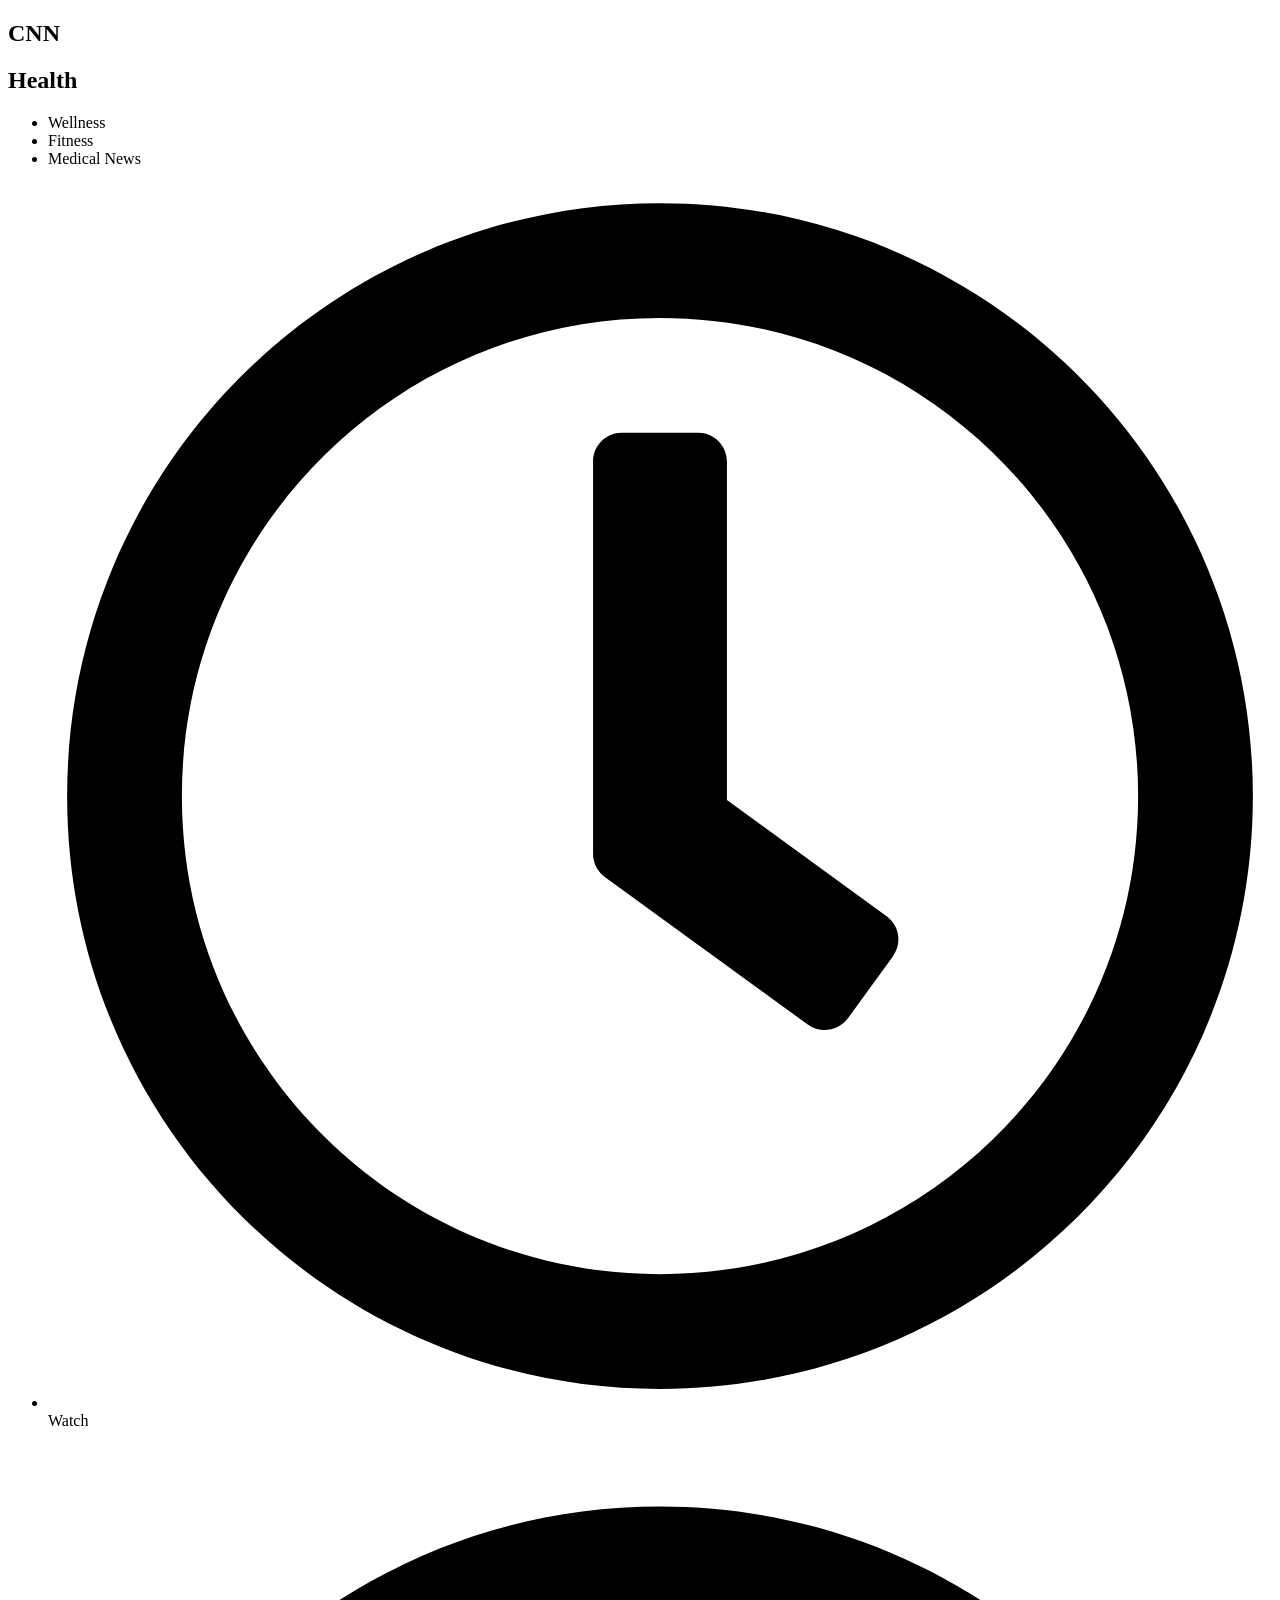
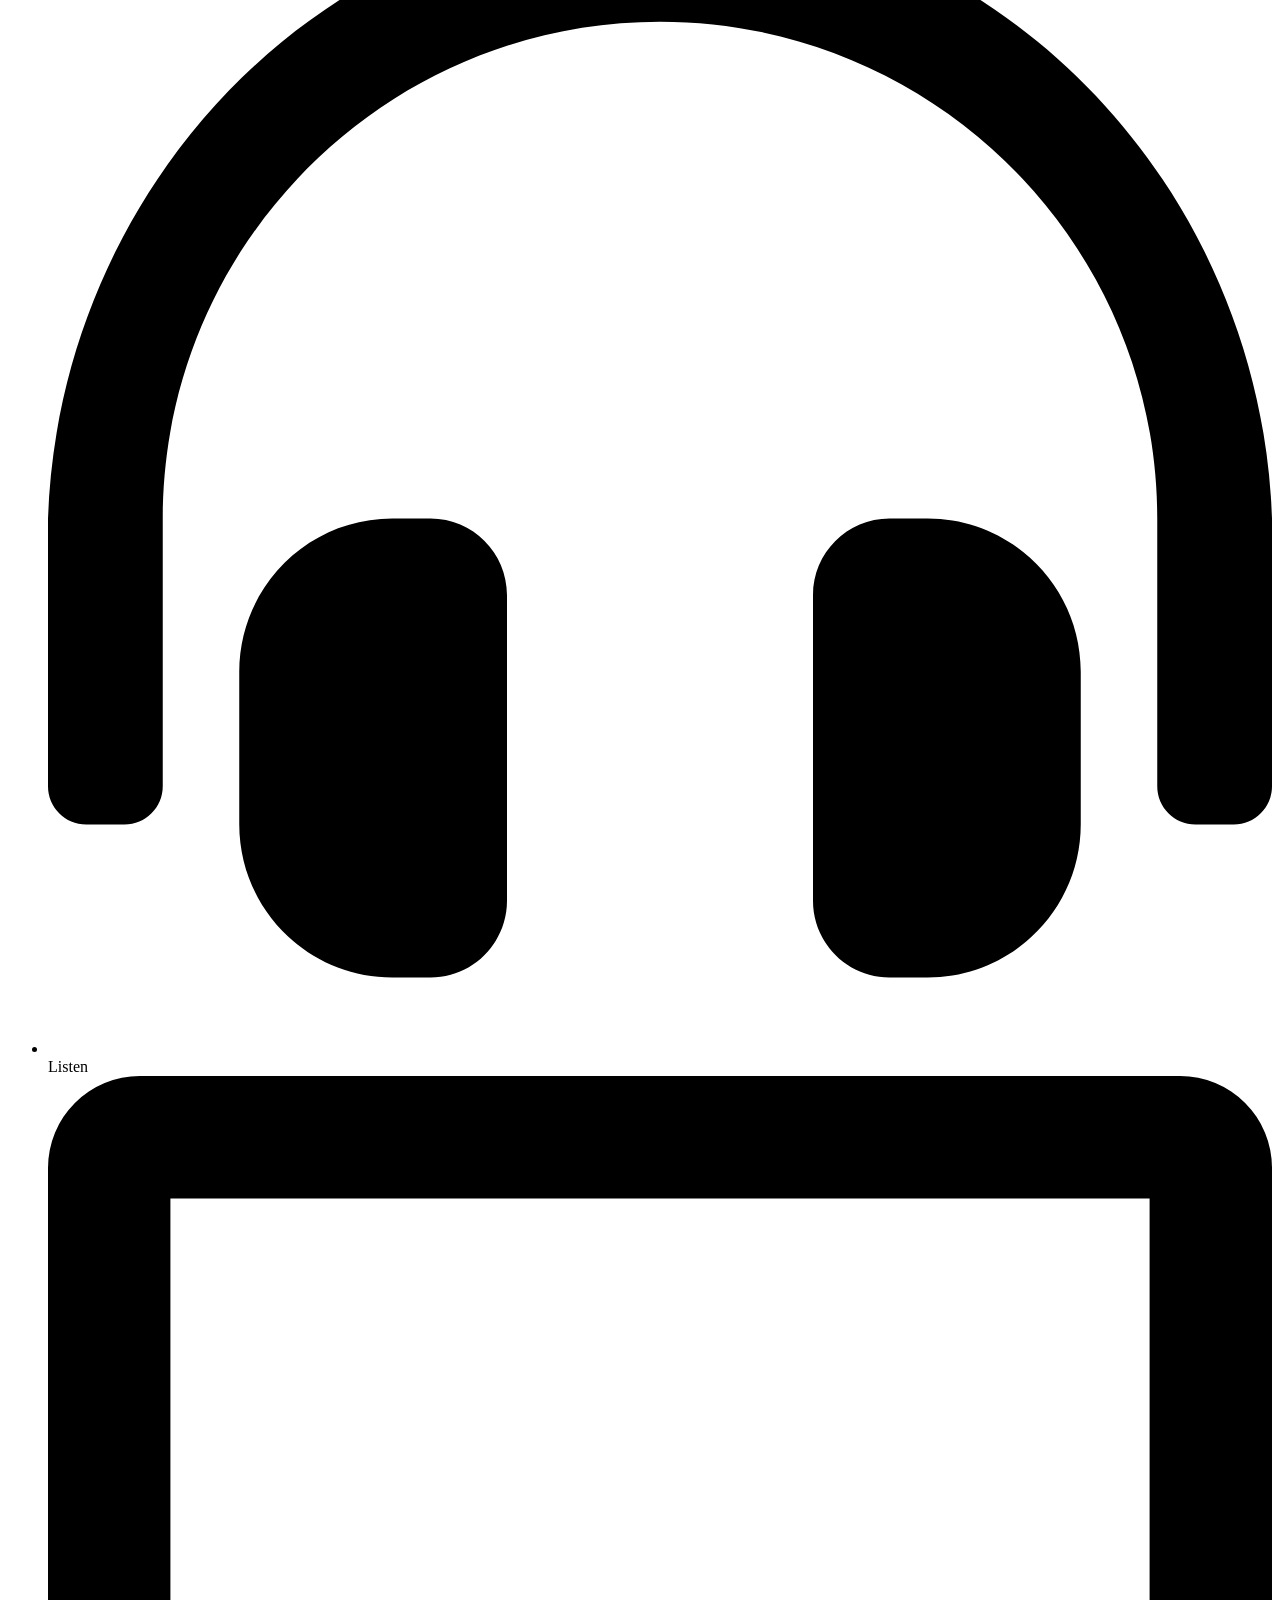
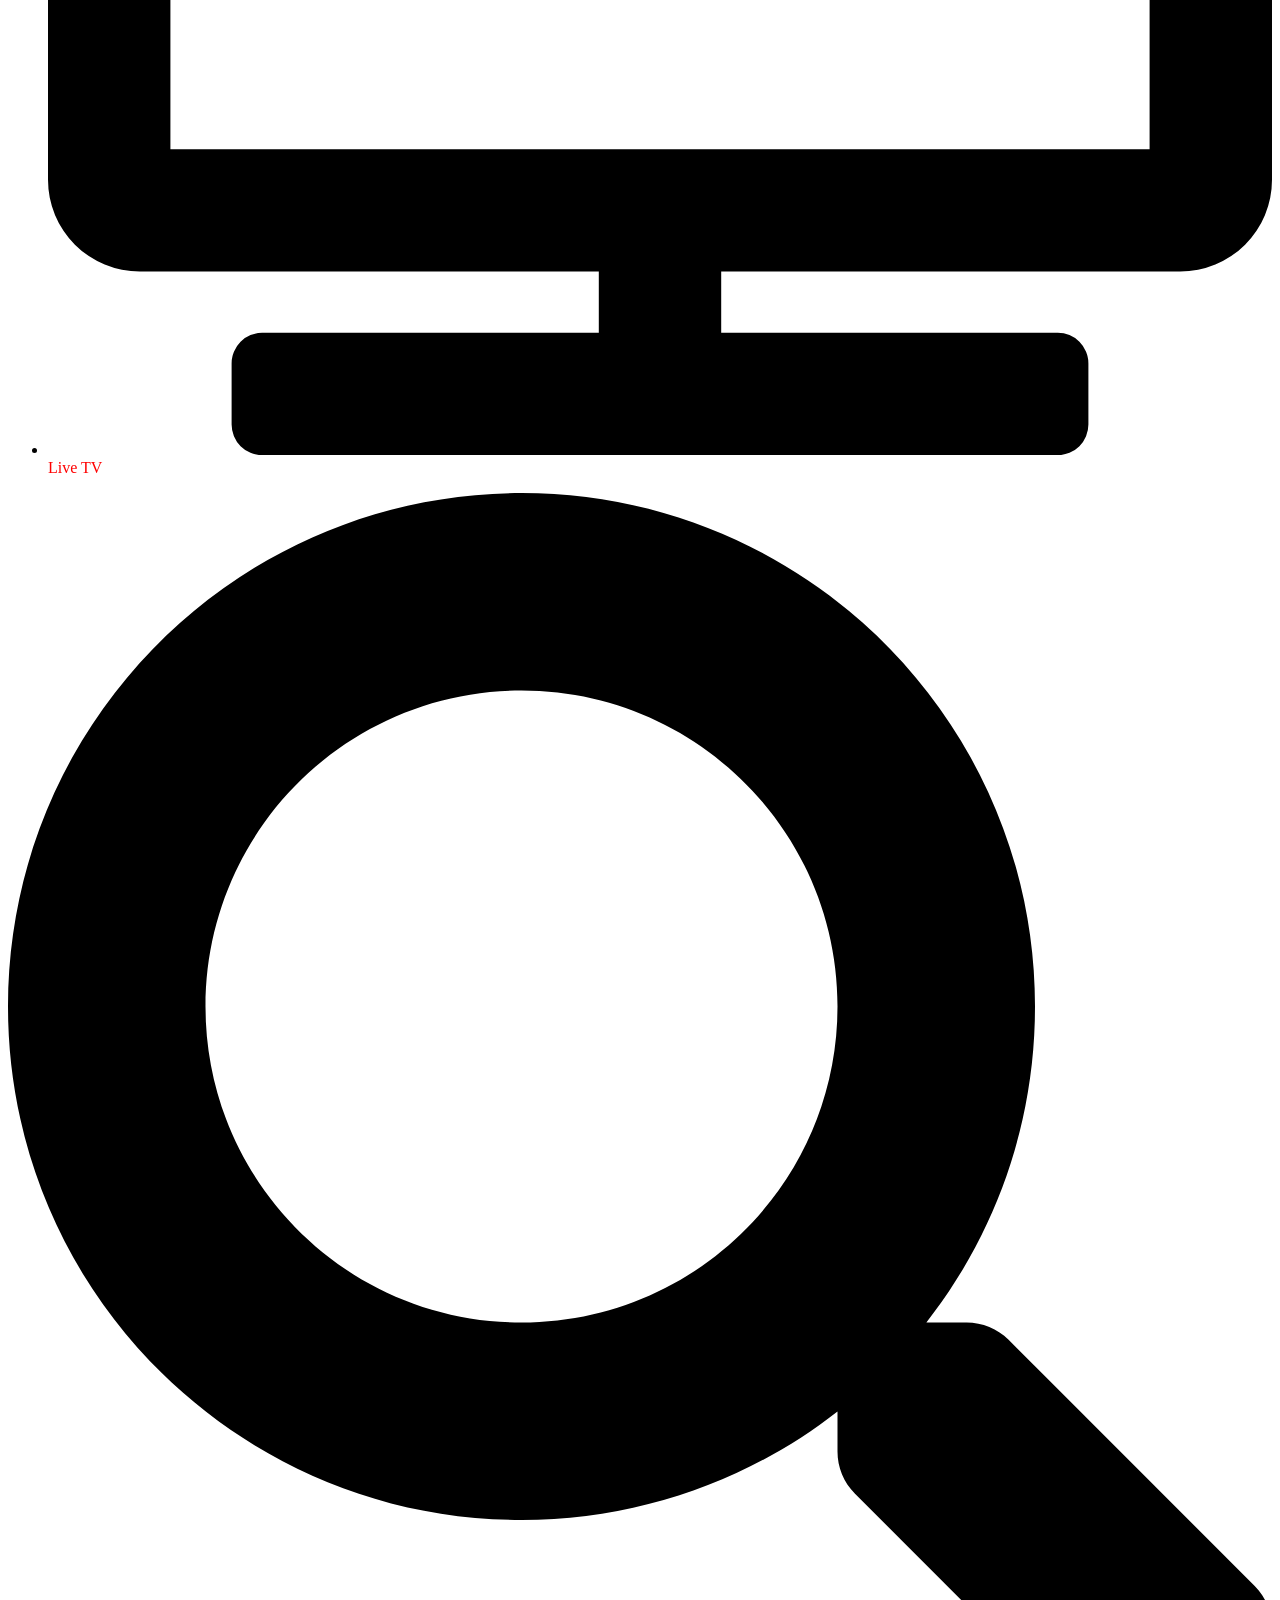
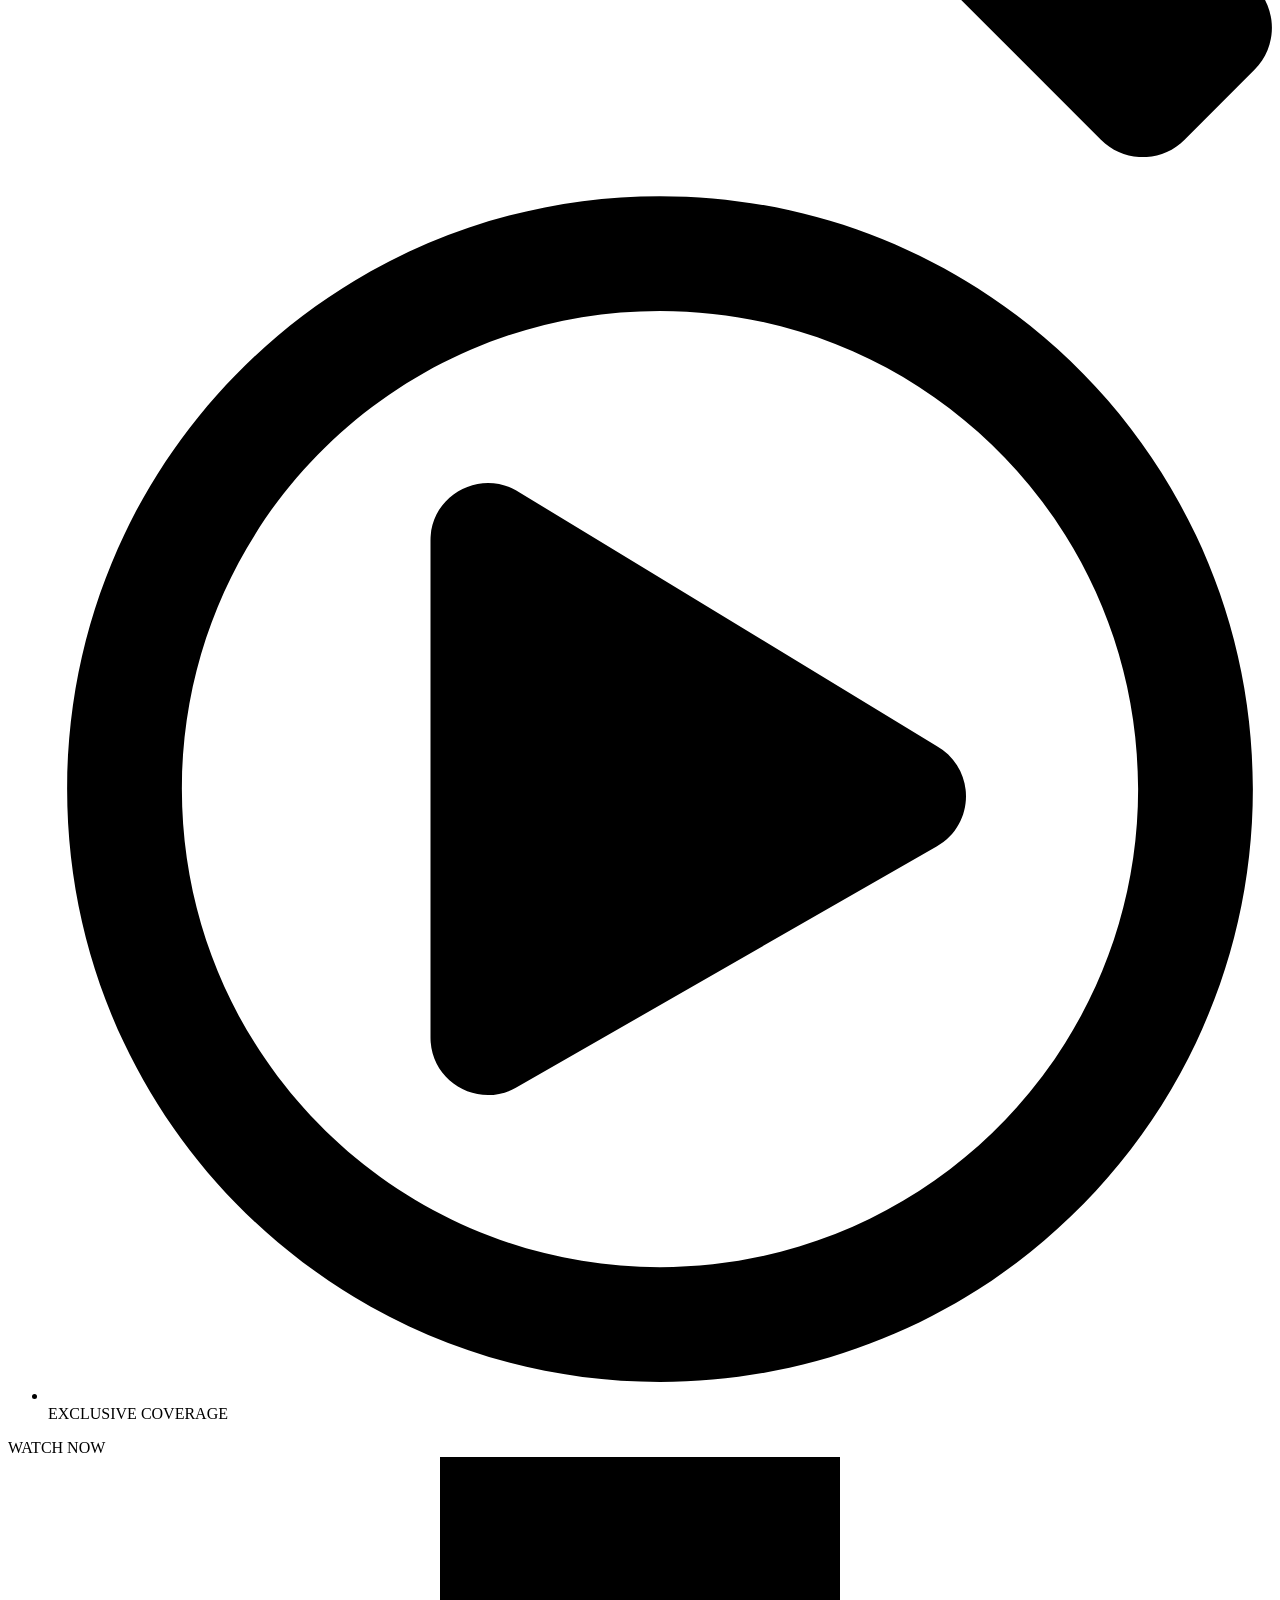
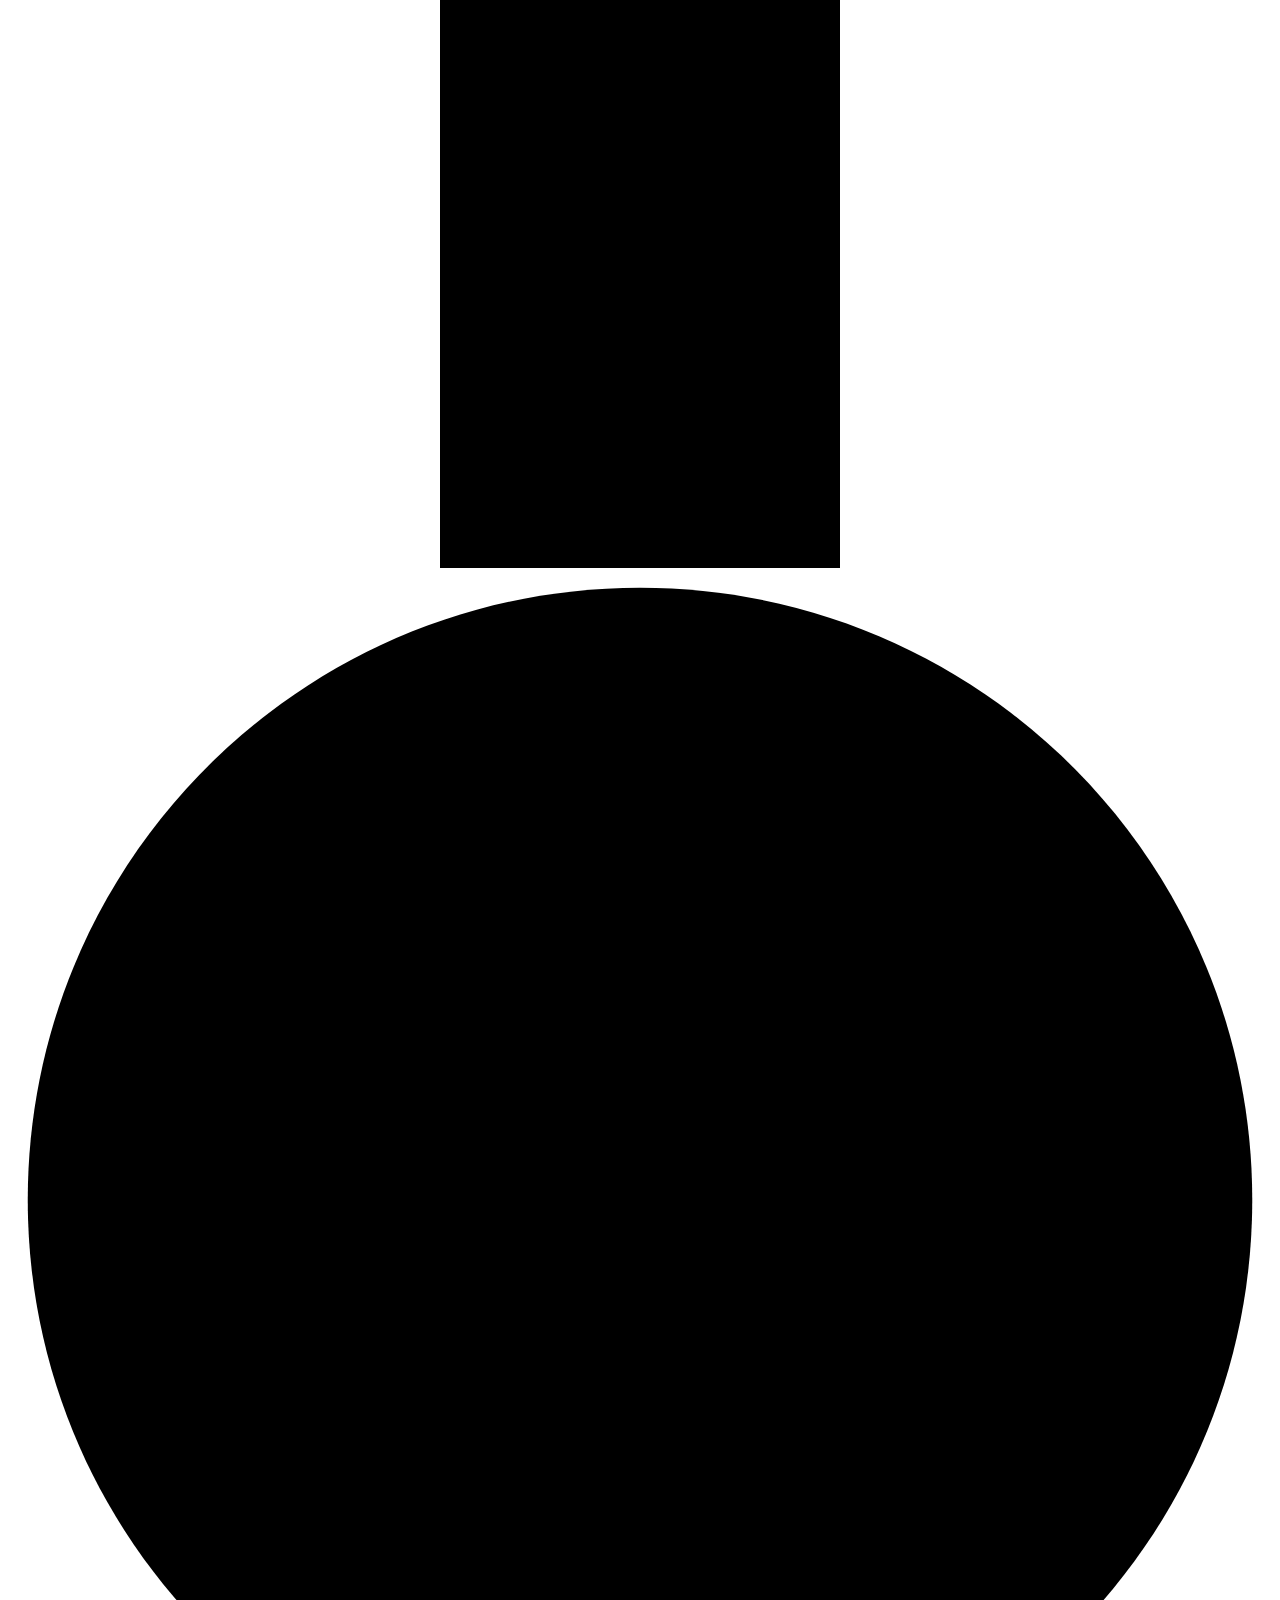
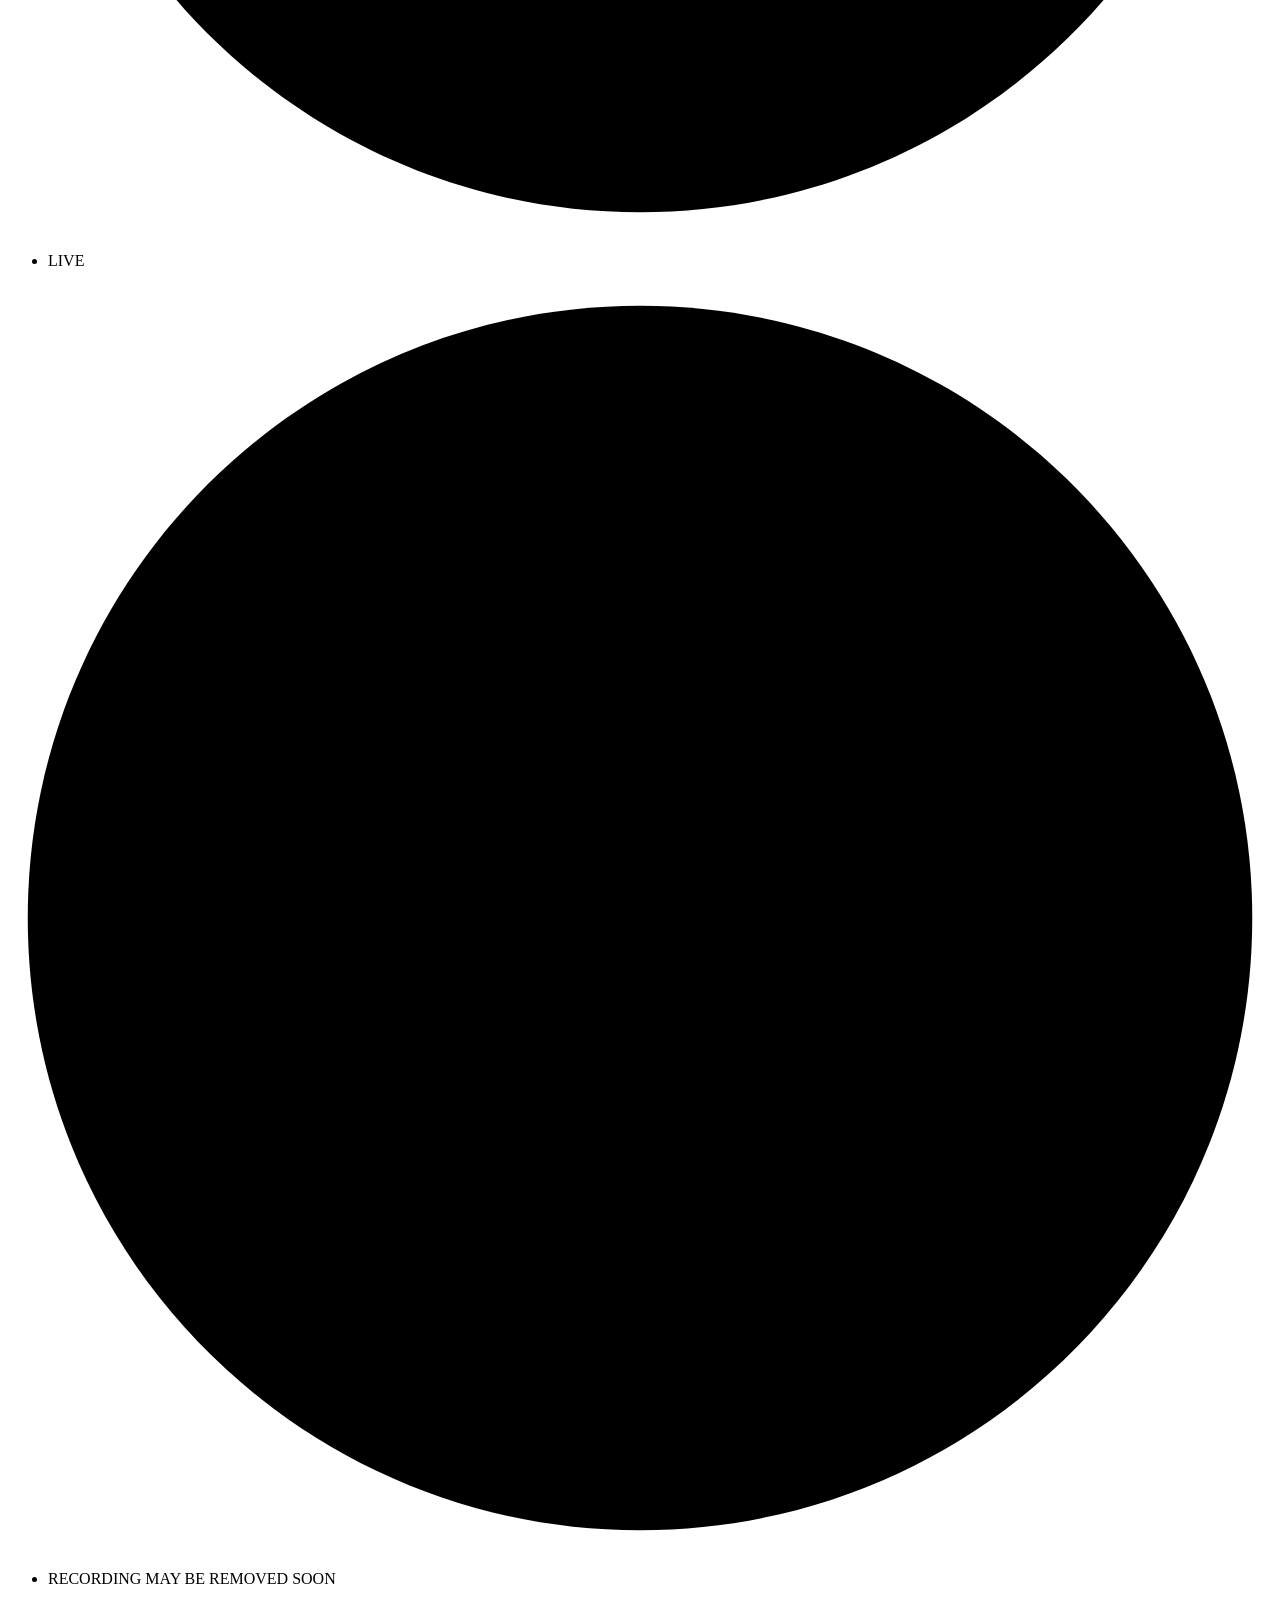
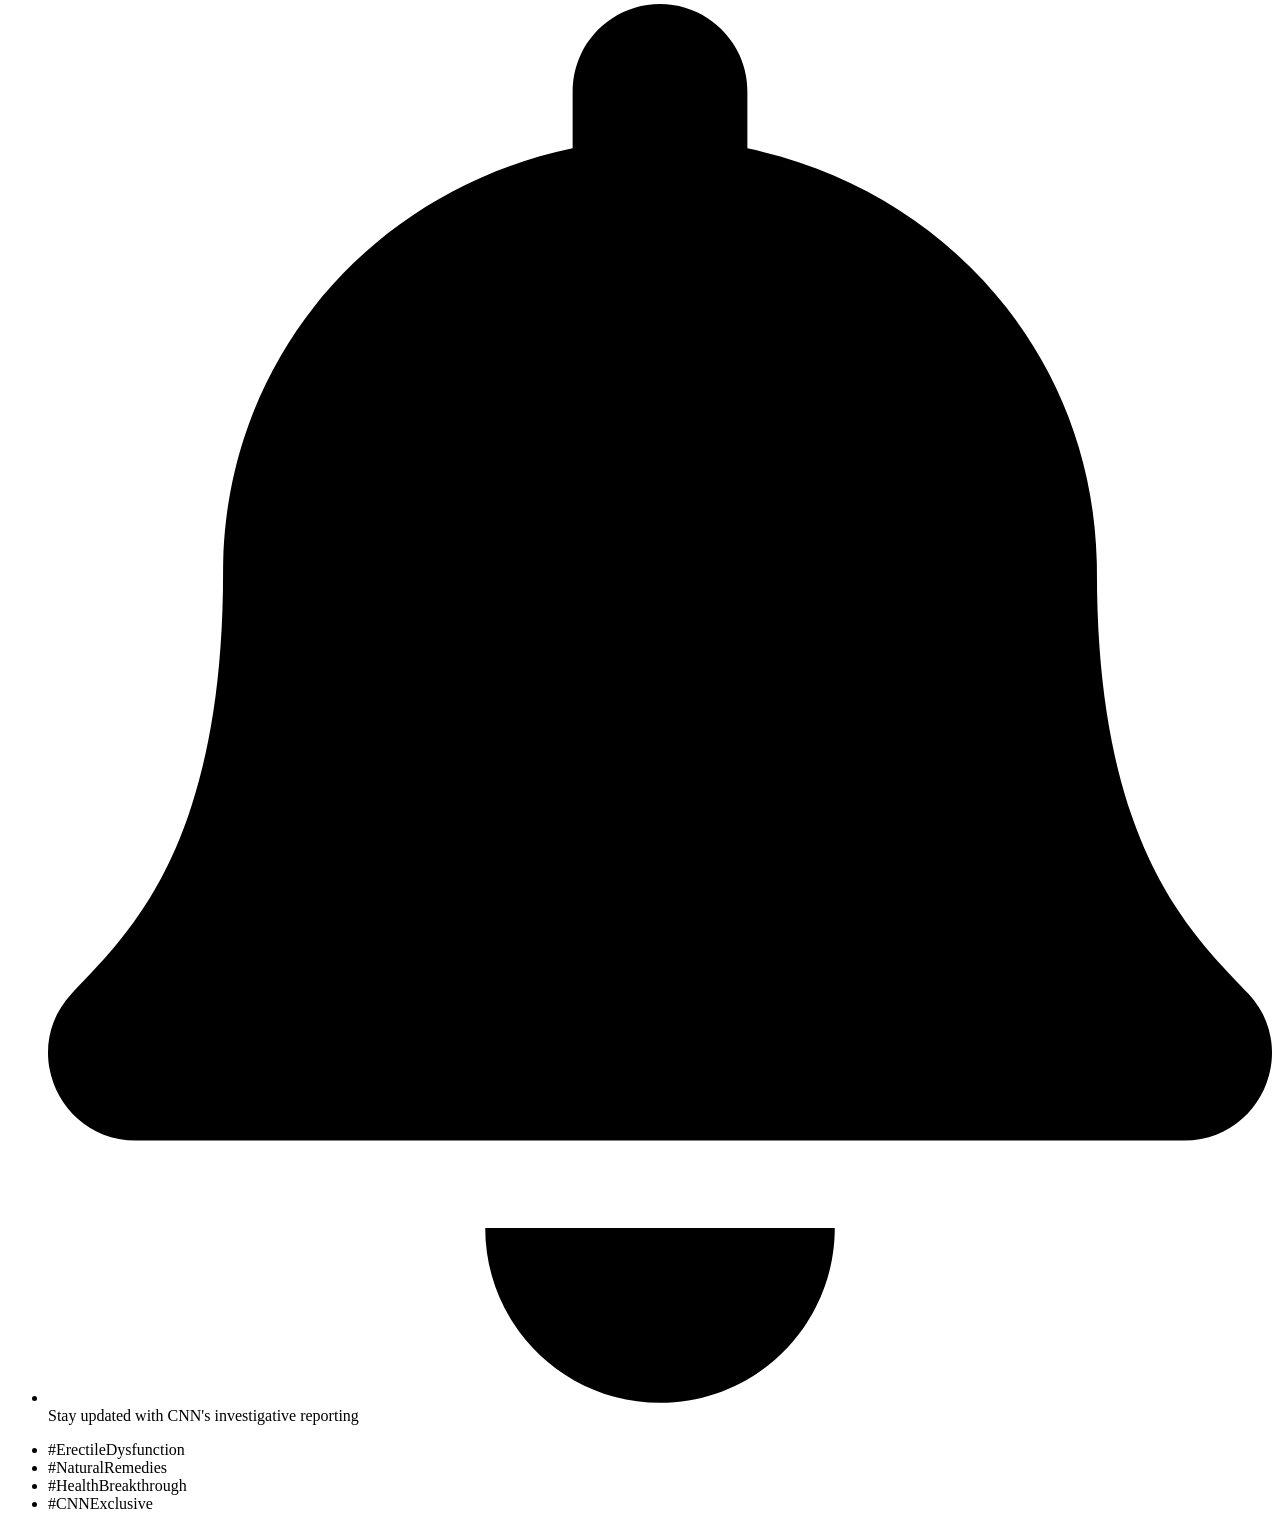
==== gforce/index.html @ 0cd5f61d "provisionamento automático: atualiza gforce/index.html" ====
<!doctype html>
<html lang="us-EN">
  <head>
    <meta charset="UTF-8" />
    <title>Vapofil &#8211; Vicks Trick</title>
    <meta name="viewport" content="width=device-width, initial-scale=1" />
    <meta name="robots" content="max-image-preview:large" />
    <link
      rel="stylesheet"
      id="base-desktop-css"
      href="assets/css/base-desktop4c78.css?ver=6a2b511e02f59"
      media="all"
    />
    <link
      rel="stylesheet"
      id="elementor-frontend-css"
      href="assets/css/frontend.min05da.css?ver=4.0.2"
      media="all"
    />
    <link
      rel="stylesheet"
      id="elementor-post-5-css"
      href="assets/css/post-577d2.css?ver=1781223709"
      media="all"
    />
    <link
      rel="stylesheet"
      id="widget-heading-css"
      href="assets/css/widget-heading.min05da.css?ver=4.0.2"
      media="all"
    />
    <link
      rel="stylesheet"
      id="widget-icon-list-css"
      href="assets/css/widget-icon-list.min05da.css?ver=4.0.2"
      media="all"
    />
    <link
      rel="stylesheet"
      id="e-animation-float-css"
      href="assets/css/e-animation-float.min05da.css?ver=4.0.2"
      media="all"
    />
    <link
      rel="stylesheet"
      id="widget-image-css"
      href="assets/css/widget-image.min05da.css?ver=4.0.2"
      media="all"
    />
    <link
      rel="stylesheet"
      id="e-animation-bounceIn-css"
      href="assets/css/bounceIn.min05da.css?ver=4.0.2"
      media="all"
    />
    <link
      rel="stylesheet"
      id="widget-image-box-css"
      href="assets/css/widget-image-box.min05da.css?ver=4.0.2"
      media="all"
    />
    <link
      rel="stylesheet"
      id="elementor-post-153-css"
      href="assets/css/post-153630f.css?ver=1781224639"
      media="all"
    />
    <link
      rel="stylesheet"
      id="elementor-gf-roboto-css"
      href="https://fonts.googleapis.com/css?family=Roboto:100,100italic,200,200italic,300,300italic,400,400italic,500,500italic,600,600italic,700,700italic,800,800italic,900,900italic&amp;display=swap"
      media="all"
    />
    <link
      rel="stylesheet"
      id="elementor-gf-robotoslab-css"
      href="https://fonts.googleapis.com/css?family=Roboto+Slab:100,100italic,200,200italic,300,300italic,400,400italic,500,500italic,600,600italic,700,700italic,800,800italic,900,900italic&amp;display=swap"
      media="all"
    />
    <link
      rel="stylesheet"
      id="elementor-gf-poppins-css"
      href="https://fonts.googleapis.com/css?family=Poppins:100,100italic,200,200italic,300,300italic,400,400italic,500,500italic,600,600italic,700,700italic,800,800italic,900,900italic&amp;display=swap"
      media="all"
    />
    <link
      rel="stylesheet"
      id="elementor-gf-inter-css"
      href="https://fonts.googleapis.com/css?family=Inter:100,100italic,200,200italic,300,300italic,400,400italic,500,500italic,600,600italic,700,700italic,800,800italic,900,900italic&amp;display=swap"
      media="all"
    />
    <link
      rel="stylesheet"
      id="elementor-gf-sora-css"
      href="https://fonts.googleapis.com/css?family=Sora:100,100italic,200,200italic,300,300italic,400,400italic,500,500italic,600,600italic,700,700italic,800,800italic,900,900italic&amp;display=swap"
      media="all"
    />
    <link
      rel="stylesheet"
      id="elementor-gf-nunitosans-css"
      href="https://fonts.googleapis.com/css?family=Nunito+Sans:100,100italic,200,200italic,300,300italic,400,400italic,500,500italic,600,600italic,700,700italic,800,800italic,900,900italic&amp;display=swap"
      media="all"
    />

    <style>
    	.esconder {
    		display: none;
    	}
    </style>

  </head>
  <body
    class="wp-singular page-template page-template-elementor_canvas page page-id-153 wp-embed-responsive wp-theme-twentytwentyfive elementor-default elementor-template-canvas elementor-kit-5 elementor-page elementor-page-153"
  >
    <div
      data-elementor-type="wp-page"
      data-elementor-id="153"
      class="elementor elementor-153"
    >
      <div
        class="elementor-element elementor-element-710ae6a7 e-con-full e-flex e-con e-parent"
        data-id="710ae6a7"
        data-element_type="container"
        data-e-type="container"
        data-settings='{"background_background":"classic"}'
      >
        <div
          class="elementor-element elementor-element-2d49578c e-con-full e-flex e-con e-child"
          data-id="2d49578c"
          data-element_type="container"
          data-e-type="container"
        >
          <div
            class="elementor-element elementor-element-32121096 e-con-full e-flex e-con e-child"
            data-id="32121096"
            data-element_type="container"
            data-e-type="container"
          >
            <div
              class="elementor-element elementor-element-6587a5c6 elementor-widget elementor-widget-heading"
              data-id="6587a5c6"
              data-element_type="widget"
              data-e-type="widget"
              data-widget_type="heading.default"
            >
              <h2 class="elementor-heading-title elementor-size-default">
                CNN
              </h2>
            </div>
            <div
              class="elementor-element elementor-element-3389a207 elementor-widget elementor-widget-heading"
              data-id="3389a207"
              data-element_type="widget"
              data-e-type="widget"
              data-widget_type="heading.default"
            >
              <h2 class="elementor-heading-title elementor-size-default">
                Health
              </h2>
            </div>
          </div>
          <div
            class="elementor-element elementor-element-1e801f88 elementor-icon-list--layout-inline elementor-hidden-tablet elementor-hidden-mobile elementor-list-item-link-full_width elementor-widget elementor-widget-icon-list"
            data-id="1e801f88"
            data-element_type="widget"
            data-e-type="widget"
            data-widget_type="icon-list.default"
          >
            <ul class="elementor-icon-list-items elementor-inline-items">
              <li class="elementor-icon-list-item elementor-inline-item">
                <span class="elementor-icon-list-text">Wellness</span>
              </li>
              <li class="elementor-icon-list-item elementor-inline-item">
                <span class="elementor-icon-list-text">Fitness</span>
              </li>
              <li class="elementor-icon-list-item elementor-inline-item">
                <span class="elementor-icon-list-text">Medical News</span>
              </li>
            </ul>
          </div>
          <div
            class="elementor-element elementor-element-5cca5dd1 e-con-full e-flex e-con e-child"
            data-id="5cca5dd1"
            data-element_type="container"
            data-e-type="container"
          >
            <div
              class="elementor-element elementor-element-28e324f5 elementor-icon-list--layout-inline elementor-hidden-mobile elementor-hidden-tablet elementor-list-item-link-full_width elementor-widget elementor-widget-icon-list"
              data-id="28e324f5"
              data-element_type="widget"
              data-e-type="widget"
              data-widget_type="icon-list.default"
            >
              <ul class="elementor-icon-list-items elementor-inline-items">
                <li class="elementor-icon-list-item elementor-inline-item">
                  <span class="elementor-icon-list-icon">
                    <svg
                      aria-hidden="true"
                      class="e-font-icon-svg e-far-clock"
                      viewBox="0 0 512 512"
                      xmlns="http://www.w3.org/2000/svg"
                    >
                      <path
                        d="M256 8C119 8 8 119 8 256s111 248 248 248 248-111 248-248S393 8 256 8zm0 448c-110.5 0-200-89.5-200-200S145.5 56 256 56s200 89.5 200 200-89.5 200-200 200zm61.8-104.4l-84.9-61.7c-3.1-2.3-4.9-5.9-4.9-9.7V116c0-6.6 5.4-12 12-12h32c6.6 0 12 5.4 12 12v141.7l66.8 48.6c5.4 3.9 6.5 11.4 2.6 16.8L334.6 349c-3.9 5.3-11.4 6.5-16.8 2.6z"
                      ></path>
                    </svg>
                  </span>
                  <span class="elementor-icon-list-text">Watch</span>
                </li>
                <li class="elementor-icon-list-item elementor-inline-item">
                  <span class="elementor-icon-list-icon">
                    <svg
                      aria-hidden="true"
                      class="e-font-icon-svg e-fas-headphones-alt"
                      viewBox="0 0 512 512"
                      xmlns="http://www.w3.org/2000/svg"
                    >
                      <path
                        d="M160 288h-16c-35.35 0-64 28.7-64 64.12v63.76c0 35.41 28.65 64.12 64 64.12h16c17.67 0 32-14.36 32-32.06V320.06c0-17.71-14.33-32.06-32-32.06zm208 0h-16c-17.67 0-32 14.35-32 32.06v127.88c0 17.7 14.33 32.06 32 32.06h16c35.35 0 64-28.71 64-64.12v-63.76c0-35.41-28.65-64.12-64-64.12zM256 32C112.91 32 4.57 151.13 0 288v112c0 8.84 7.16 16 16 16h16c8.84 0 16-7.16 16-16V288c0-114.67 93.33-207.8 208-207.82 114.67.02 208 93.15 208 207.82v112c0 8.84 7.16 16 16 16h16c8.84 0 16-7.16 16-16V288C507.43 151.13 399.09 32 256 32z"
                      ></path>
                    </svg>
                  </span>
                  <span class="elementor-icon-list-text">Listen</span>
                </li>
                <li class="elementor-icon-list-item elementor-inline-item">
                  <span class="elementor-icon-list-icon">
                    <svg
                      aria-hidden="true"
                      class="e-font-icon-svg e-fas-tv"
                      viewBox="0 0 640 512"
                      xmlns="http://www.w3.org/2000/svg"
                    >
                      <path
                        d="M592 0H48A48 48 0 0 0 0 48v320a48 48 0 0 0 48 48h240v32H112a16 16 0 0 0-16 16v32a16 16 0 0 0 16 16h416a16 16 0 0 0 16-16v-32a16 16 0 0 0-16-16H352v-32h240a48 48 0 0 0 48-48V48a48 48 0 0 0-48-48zm-16 352H64V64h512z"
                      ></path>
                    </svg>
                  </span>
                  <span class="elementor-icon-list-text"
                    ><span style="color: red">Live TV</span></span
                  >
                </li>
              </ul>
            </div>
            <div
              class="elementor-element elementor-element-7c7be1a8 elementor-hidden-mobile elementor-view-default elementor-widget elementor-widget-icon"
              data-id="7c7be1a8"
              data-element_type="widget"
              data-e-type="widget"
              data-widget_type="icon.default"
            >
              <div class="elementor-icon-wrapper">
                <div class="elementor-icon">
                  <svg
                    aria-hidden="true"
                    class="e-font-icon-svg e-fas-search"
                    viewBox="0 0 512 512"
                    xmlns="http://www.w3.org/2000/svg"
                  >
                    <path
                      d="M505 442.7L405.3 343c-4.5-4.5-10.6-7-17-7H372c27.6-35.3 44-79.7 44-128C416 93.1 322.9 0 208 0S0 93.1 0 208s93.1 208 208 208c48.3 0 92.7-16.4 128-44v16.3c0 6.4 2.5 12.5 7 17l99.7 99.7c9.4 9.4 24.6 9.4 33.9 0l28.3-28.3c9.4-9.4 9.4-24.6.1-34zM208 336c-70.7 0-128-57.2-128-128 0-70.7 57.2-128 128-128 70.7 0 128 57.2 128 128 0 70.7-57.2 128-128 128z"
                    ></path>
                  </svg>
                </div>
              </div>
            </div>
          </div>
        </div>
      </div>
      <div
        class="elementor-element elementor-element-16567213 e-flex e-con-boxed e-con e-parent"
        data-id="16567213"
        data-element_type="container"
        data-e-type="container"
        data-settings='{"background_background":"classic"}'
      >
        <div class="e-con-inner">
          <div
            class="elementor-element elementor-element-d85d04f e-con-full e-flex e-con e-child"
            data-id="d85d04f"
            data-element_type="container"
            data-e-type="container"
            data-settings='{"background_background":"classic"}'
          >
            <div
              class="elementor-element elementor-element-33a3500c elementor-icon-list--layout-inline elementor-list-item-link-full_width elementor-widget elementor-widget-icon-list"
              data-id="33a3500c"
              data-element_type="widget"
              data-e-type="widget"
              data-widget_type="icon-list.default"
            >
              <ul class="elementor-icon-list-items elementor-inline-items">
                <li class="elementor-icon-list-item elementor-inline-item">
                  <span class="elementor-icon-list-icon">
                    <svg
                      aria-hidden="true"
                      class="e-font-icon-svg e-far-play-circle"
                      viewBox="0 0 512 512"
                      xmlns="http://www.w3.org/2000/svg"
                    >
                      <path
                        d="M371.7 238l-176-107c-15.8-8.8-35.7 2.5-35.7 21v208c0 18.4 19.8 29.8 35.7 21l176-101c16.4-9.1 16.4-32.8 0-42zM504 256C504 119 393 8 256 8S8 119 8 256s111 248 248 248 248-111 248-248zm-448 0c0-110.5 89.5-200 200-200s200 89.5 200 200-89.5 200-200 200S56 366.5 56 256z"
                      ></path>
                    </svg>
                  </span>
                  <span class="elementor-icon-list-text"
                    >EXCLUSIVE COVERAGE</span
                  >
                </li>
              </ul>
            </div>
            <div
              class="elementor-element elementor-element-4913d5ab elementor-hidden-mobile elementor-widget elementor-widget-button"
              data-id="4913d5ab"
              data-element_type="widget"
              data-e-type="widget"
              data-widget_type="button.default"
            >
              <a
                class="elementor-button elementor-size-sm elementor-animation-float"
                role="button"
              >
                <span class="elementor-button-content-wrapper">
                  <span class="elementor-button-text">WATCH NOW</span>
                </span>
              </a>
            </div>
          </div>
          <div
            class="elementor-element elementor-element-cbb6832 elementor-widget-mobile__width-initial elementor-widget__width-initial elementor-widget elementor-widget-html"
            data-id="cbb6832"
            data-element_type="widget"
            data-e-type="widget"
            data-widget_type="html.default"
          >
            <!-- VSL AQUI -->

            <vturb-smartplayer id="vid-6a51304252f1dc2b37959d9d" style="display: block; margin: 0 auto; width: 100%; max-width: 400px;"><div class="vturb-player-placeholder" style="position: relative; width: 100%; padding: 177.77777777777777% 0 0; z-index: 0; background-color: black;"></div></vturb-smartplayer> <script type="text/javascript"> var s=document.createElement("script"); s.src="https://scripts.converteai.net/e273e5fa-413e-4367-9a2b-d3bb35f3ec2b/players/6a51304252f1dc2b37959d9d/v4/player.js", s.async=!0,document.head.appendChild(s); </script>

            <!-- END VSL -->
          </div>
          <div
            class="elementor-element elementor-element-1d5f0319 e-con-full e-flex e-con e-child"
            data-id="1d5f0319"
            data-element_type="container"
            data-e-type="container"
            data-settings='{"background_background":"classic"}'
          >
            <div
              class="elementor-element elementor-element-1e418c7 e-con-full e-flex e-con e-child"
              data-id="1e418c7"
              data-element_type="container"
              data-e-type="container"
            >
              <div
                class="elementor-element elementor-element-7c2527db live-icon elementor-view-default elementor-widget elementor-widget-icon"
                data-id="7c2527db"
                data-element_type="widget"
                data-e-type="widget"
                data-widget_type="icon.default"
              >
                <div class="elementor-icon-wrapper">
                  <div class="elementor-icon">
                    <svg
                      aria-hidden="true"
                      class="e-font-icon-svg e-fas-circle"
                      viewBox="0 0 512 512"
                      xmlns="http://www.w3.org/2000/svg"
                    >
                      <path
                        d="M256 8C119 8 8 119 8 256s111 248 248 248 248-111 248-248S393 8 256 8z"
                      ></path>
                    </svg>
                  </div>
                </div>
              </div>
              <div
                class="elementor-element elementor-element-6cd28d48 elementor-icon-list--layout-inline elementor-list-item-link-full_width elementor-widget elementor-widget-icon-list"
                data-id="6cd28d48"
                data-element_type="widget"
                data-e-type="widget"
                data-widget_type="icon-list.default"
              >
                <ul class="elementor-icon-list-items elementor-inline-items">
                  <li class="elementor-icon-list-item elementor-inline-item">
                    <span class="elementor-icon-list-text">LIVE</span>
                  </li>
                </ul>
              </div>
            </div>
            <div
              class="elementor-element elementor-element-4589c7ad e-con-full e-flex e-con e-child"
              data-id="4589c7ad"
              data-element_type="container"
              data-e-type="container"
            >
              <div
                class="elementor-element elementor-element-178b1f84 live-icon elementor-view-default elementor-widget elementor-widget-icon"
                data-id="178b1f84"
                data-element_type="widget"
                data-e-type="widget"
                data-widget_type="icon.default"
              >
                <div class="elementor-icon-wrapper">
                  <div class="elementor-icon">
                    <svg
                      aria-hidden="true"
                      class="e-font-icon-svg e-fas-circle"
                      viewBox="0 0 512 512"
                      xmlns="http://www.w3.org/2000/svg"
                    >
                      <path
                        d="M256 8C119 8 8 119 8 256s111 248 248 248 248-111 248-248S393 8 256 8z"
                      ></path>
                    </svg>
                  </div>
                </div>
              </div>
              <div
                class="elementor-element elementor-element-24f3237f elementor-icon-list--layout-inline elementor-list-item-link-full_width elementor-widget elementor-widget-icon-list"
                data-id="24f3237f"
                data-element_type="widget"
                data-e-type="widget"
                data-widget_type="icon-list.default"
              >
                <ul class="elementor-icon-list-items elementor-inline-items">
                  <li class="elementor-icon-list-item elementor-inline-item">
                    <span class="elementor-icon-list-text"
                      >RECORDING MAY BE REMOVED SOON</span
                    >
                  </li>
                </ul>
              </div>
            </div>
          </div>
        </div>
      </div>
      <div
        class="elementor-element elementor-element-4fae1911 esconder e-flex e-con-boxed e-con e-parent"
        data-id="4fae1911"
        data-element_type="container"
        data-e-type="container"
        data-settings='{"background_background":"classic"}'
      >
        <div class="e-con-inner">
          <div
            class="elementor-element elementor-element-2d12def0 e-grid esconder e-con-boxed e-con e-child"
            data-id="2d12def0"
            data-element_type="container"
            data-e-type="container"
            data-settings='{"background_background":"classic"}'
          >
            <div class="e-con-inner">
              <div
                class="elementor-element elementor-element-60e94c26 e-con-full e-transform 1pote1 e-transform e-flex e-con e-child"
                data-id="60e94c26"
                data-element_type="container"
                data-e-type="container"
                data-settings='{"_transform_scale_effect_hover":{"unit":"px","size":1.05,"sizes":[]},"_transform_scale_effect_hover_tablet":{"unit":"px","size":1.03,"sizes":[]},"background_background":"classic","_transform_rotateZ_effect":{"unit":"px","size":"","sizes":[]},"_transform_rotateZ_effect_tablet":{"unit":"deg","size":"","sizes":[]},"_transform_rotateZ_effect_mobile":{"unit":"deg","size":"","sizes":[]},"_transform_scale_effect_hover_mobile":{"unit":"px","size":"","sizes":[]}}'
              >
                <div
                  class="elementor-element elementor-element-759be9e5 e-con-full e-flex e-con e-child"
                  data-id="759be9e5"
                  data-element_type="container"
                  data-e-type="container"
                  data-settings='{"background_background":"classic"}'
                >
                  <div
                    class="elementor-element elementor-element-4c248253 elementor-widget elementor-widget-heading"
                    data-id="4c248253"
                    data-element_type="widget"
                    data-e-type="widget"
                    data-widget_type="heading.default"
                  >
                    <h4 class="elementor-heading-title elementor-size-default">
                      Basic
                    </h4>
                  </div>
                </div>
                <div
                  class="elementor-element elementor-element-55d0b8e5 e-con-full e-flex e-con e-child"
                  data-id="55d0b8e5"
                  data-element_type="container"
                  data-e-type="container"
                  data-settings='{"background_background":"classic"}'
                >
                  <div
                    class="elementor-element elementor-element-5d50a70b e-con-full e-flex e-con e-child"
                    data-id="5d50a70b"
                    data-element_type="container"
                    data-e-type="container"
                  >
                    <div
                      class="elementor-element elementor-element-70e9e393 elementor-widget elementor-widget-heading"
                      data-id="70e9e393"
                      data-element_type="widget"
                      data-e-type="widget"
                      data-widget_type="heading.default"
                    >
                      <h4
                        class="elementor-heading-title elementor-size-default"
                      >
                        <b>1 BOTTLES</b>
                      </h4>
                    </div>
                    <div
                      class="elementor-element elementor-element-72b07120 elementor-widget elementor-widget-heading"
                      data-id="72b07120"
                      data-element_type="widget"
                      data-e-type="widget"
                      data-widget_type="heading.default"
                    >
                      <h4
                        class="elementor-heading-title elementor-size-default"
                      >
                        60 Day Supply
                      </h4>
                    </div>
                    <div
                      class="elementor-element elementor-element-2406d3ce elementor-widget elementor-widget-image"
                      data-id="2406d3ce"
                      data-element_type="widget"
                      data-e-type="widget"
                      data-widget_type="image.default"
                    >
                      <img
                        fetchpriority="high"
                        decoding="async"
                        width="500"
                        height="500"
                        src="assets/images/Untitled_design__1_-removebg-preview.png"
                        class="attachment-large size-large wp-image-18"
                        alt=""
                      />
                    </div>
                  </div>
                  <div
                    class="elementor-element elementor-element-1ea9bb7 e-con-full e-flex e-con e-child"
                    data-id="1ea9bb7"
                    data-element_type="container"
                    data-e-type="container"
                  >
                    <div
                      class="elementor-element elementor-element-7e72191f e-con-full e-flex e-con e-child"
                      data-id="7e72191f"
                      data-element_type="container"
                      data-e-type="container"
                    >
                      <div
                        class="elementor-element elementor-element-e04857b elementor-widget elementor-widget-heading"
                        data-id="e04857b"
                        data-element_type="widget"
                        data-e-type="widget"
                        data-widget_type="heading.default"
                      >
                        <p
                          class="elementor-heading-title elementor-size-default"
                        >
                          <s>$217</s>
                        </p>
                      </div>
                      <div
                        class="elementor-element elementor-element-29a435d0 elementor-widget elementor-widget-heading"
                        data-id="29a435d0"
                        data-element_type="widget"
                        data-e-type="widget"
                        data-widget_type="heading.default"
                      >
                        <h2
                          class="elementor-heading-title elementor-size-default"
                        >
                          $79
                        </h2>
                      </div>
                    </div>
                    <div
                      class="elementor-element elementor-element-7ee63c17 elementor-widget elementor-widget-heading"
                      data-id="7ee63c17"
                      data-element_type="widget"
                      data-e-type="widget"
                      data-widget_type="heading.default"
                    >
                      <h2
                        class="elementor-heading-title elementor-size-default"
                      >
                        Per Bottle
                      </h2>
                    </div>
                    <div
                      class="elementor-element elementor-element-3feecd01 elementor-align-center elementor-mobile-align-start elementor-icon-list--layout-traditional elementor-list-item-link-full_width elementor-widget elementor-widget-icon-list"
                      data-id="3feecd01"
                      data-element_type="widget"
                      data-e-type="widget"
                      data-widget_type="icon-list.default"
                    >
                      <ul class="elementor-icon-list-items">
                        <li class="elementor-icon-list-item">
                          <span class="elementor-icon-list-icon">
                            <svg
                              aria-hidden="true"
                              class="e-font-icon-svg e-fas-check-circle"
                              viewBox="0 0 512 512"
                              xmlns="http://www.w3.org/2000/svg"
                            >
                              <path
                                d="M504 256c0 136.967-111.033 248-248 248S8 392.967 8 256 119.033 8 256 8s248 111.033 248 248zM227.314 387.314l184-184c6.248-6.248 6.248-16.379 0-22.627l-22.627-22.627c-6.248-6.249-16.379-6.249-22.628 0L216 308.118l-70.059-70.059c-6.248-6.248-16.379-6.248-22.628 0l-22.627 22.627c-6.248 6.248-6.248 16.379 0 22.627l104 104c6.249 6.249 16.379 6.249 22.628.001z"
                              ></path>
                            </svg>
                          </span>
                          <span class="elementor-icon-list-text"
                            >YOU SAVE $59!</span
                          >
                        </li>
                        <li class="elementor-icon-list-item">
                          <span class="elementor-icon-list-icon">
                            <svg
                              aria-hidden="true"
                              class="e-font-icon-svg e-fas-check-circle"
                              viewBox="0 0 512 512"
                              xmlns="http://www.w3.org/2000/svg"
                            >
                              <path
                                d="M504 256c0 136.967-111.033 248-248 248S8 392.967 8 256 119.033 8 256 8s248 111.033 248 248zM227.314 387.314l184-184c6.248-6.248 6.248-16.379 0-22.627l-22.627-22.627c-6.248-6.249-16.379-6.249-22.628 0L216 308.118l-70.059-70.059c-6.248-6.248-16.379-6.248-22.628 0l-22.627 22.627c-6.248 6.248-6.248 16.379 0 22.627l104 104c6.249 6.249 16.379 6.249 22.628.001z"
                              ></path>
                            </svg>
                          </span>
                          <span class="elementor-icon-list-text"
                            >15% DISCOUNT</span
                          >
                        </li>
                        <li class="elementor-icon-list-item">
                          <span class="elementor-icon-list-icon">
                            <svg
                              aria-hidden="true"
                              class="e-font-icon-svg e-fas-check-circle"
                              viewBox="0 0 512 512"
                              xmlns="http://www.w3.org/2000/svg"
                            >
                              <path
                                d="M504 256c0 136.967-111.033 248-248 248S8 392.967 8 256 119.033 8 256 8s248 111.033 248 248zM227.314 387.314l184-184c6.248-6.248 6.248-16.379 0-22.627l-22.627-22.627c-6.248-6.249-16.379-6.249-22.628 0L216 308.118l-70.059-70.059c-6.248-6.248-16.379-6.248-22.628 0l-22.627 22.627c-6.248 6.248-6.248 16.379 0 22.627l104 104c6.249 6.249 16.379 6.249 22.628.001z"
                              ></path>
                            </svg>
                          </span>
                          <span class="elementor-icon-list-text"
                            >60 DAYS GUARANTEE</span
                          >
                        </li>
                      </ul>
                    </div>
                  </div>
                </div>
                <div
                  class="elementor-element elementor-element-7c784b6c e-con-full e-flex e-con e-child"
                  data-id="7c784b6c"
                  data-element_type="container"
                  data-e-type="container"
                  data-settings='{"background_background":"classic"}'
                >
                  <div
                    class="elementor-element elementor-element-6f4c6a e-con-full e-flex e-con e-child"
                    data-id="6f4c6a"
                    data-element_type="container"
                    data-e-type="container"
                  >
                    <div
                      class="elementor-element elementor-element-5c0c0087 elementor-align-justify elementor-widget-mobile__width-initial elementor-widget elementor-widget-button"
                      data-id="5c0c0087"
                      data-element_type="widget"
                      data-e-type="widget"
                      data-widget_type="button.default"
                    >
                      <a
                        class="elementor-button elementor-button-link elementor-size-sm"
                        href="https://lp.thelastwishhh.site/click/1"
                      >
                        <span class="elementor-button-content-wrapper">
                          <span class="elementor-button-text">BUY NOW</span>
                        </span>
                      </a>
                    </div>
                    <div
                      class="elementor-element elementor-element-7e9c1498 elementor-widget elementor-widget-image"
                      data-id="7e9c1498"
                      data-element_type="widget"
                      data-e-type="widget"
                      data-widget_type="image.default"
                    >
                      <img
                        decoding="async"
                        width="391"
                        height="57"
                        src="assets/images/cards-1-2.webp"
                        class="attachment-large size-large wp-image-19"
                        alt=""
                      />
                    </div>
                    <div
                      class="elementor-element elementor-element-7881afeb elementor-widget elementor-widget-heading"
                      data-id="7881afeb"
                      data-element_type="widget"
                      data-e-type="widget"
                      data-widget_type="heading.default"
                    >
                      <p class="elementor-heading-title elementor-size-default">
                        TOTAL: <s>$217</s> <b>$69</b>
                      </p>
                    </div>
                    <div
                      class="elementor-element elementor-element-7f6203f4 elementor-widget elementor-widget-heading"
                      data-id="7f6203f4"
                      data-element_type="widget"
                      data-e-type="widget"
                      data-widget_type="heading.default"
                    >
                      <p class="elementor-heading-title elementor-size-default">
                        + $6.95 SHIPPING
                      </p>
                    </div>
                  </div>
                </div>
              </div>
              <div
                class="elementor-element elementor-element-10da108d e-con-full e-transform 6potes1 e-flex e-con e-child"
                data-id="10da108d"
                data-element_type="container"
                data-e-type="container"
                data-settings='{"_transform_scale_effect_hover":{"unit":"px","size":1.05,"sizes":[]},"_transform_scale_effect_hover_tablet":{"unit":"px","size":1.03,"sizes":[]},"background_background":"classic","_transform_scale_effect_hover_mobile":{"unit":"px","size":"","sizes":[]}}'
              >
                <div
                  class="elementor-element elementor-element-ee9e2b9 e-con-full e-flex e-con e-child"
                  data-id="ee9e2b9"
                  data-element_type="container"
                  data-e-type="container"
                  data-settings='{"background_background":"classic"}'
                >
                  <div
                    class="elementor-element elementor-element-30c098d2 elementor-widget elementor-widget-heading"
                    data-id="30c098d2"
                    data-element_type="widget"
                    data-e-type="widget"
                    data-widget_type="heading.default"
                  >
                    <h4 class="elementor-heading-title elementor-size-default">
                      BEST VALUE!
                    </h4>
                  </div>
                </div>
                <div
                  class="elementor-element elementor-element-5acfeabe e-con-full e-flex e-con e-child"
                  data-id="5acfeabe"
                  data-element_type="container"
                  data-e-type="container"
                  data-settings='{"background_background":"gradient"}'
                >
                  <div
                    class="elementor-element elementor-element-35e75b4c e-con-full e-flex e-con e-child"
                    data-id="35e75b4c"
                    data-element_type="container"
                    data-e-type="container"
                  >
                    <div
                      class="elementor-element elementor-element-56e5efe7 elementor-invisible elementor-widget elementor-widget-heading"
                      data-id="56e5efe7"
                      data-element_type="widget"
                      data-e-type="widget"
                      data-settings='{"_animation":"bounceIn","_animation_mobile":"bounceIn"}'
                      data-widget_type="heading.default"
                    >
                      <h4
                        class="elementor-heading-title elementor-size-default"
                      >
                        <b>6 BOTTLES</b>
                      </h4>
                    </div>
                    <div
                      class="elementor-element elementor-element-fba3f1b elementor-widget elementor-widget-heading"
                      data-id="fba3f1b"
                      data-element_type="widget"
                      data-e-type="widget"
                      data-widget_type="heading.default"
                    >
                      <h4
                        class="elementor-heading-title elementor-size-default"
                      >
                        180 Day Supply
                      </h4>
                    </div>
                    <div
                      class="elementor-element elementor-element-1ab062c8 elementor-widget elementor-widget-image"
                      data-id="1ab062c8"
                      data-element_type="widget"
                      data-e-type="widget"
                      data-widget_type="image.default"
                    >
                      <img
                        decoding="async"
                        width="1024"
                        height="1024"
                        src="assets/images/base-mockups-potes6-frascos.png"
                        class="attachment-large size-large wp-image-20"
                        alt=""
                      />
                    </div>
                  </div>
                  <div
                    class="elementor-element elementor-element-130c4422 e-con-full e-flex e-con e-child"
                    data-id="130c4422"
                    data-element_type="container"
                    data-e-type="container"
                  >
                    <div
                      class="elementor-element elementor-element-2ee54d1 e-con-full e-flex e-con e-child"
                      data-id="2ee54d1"
                      data-element_type="container"
                      data-e-type="container"
                    >
                      <div
                        class="elementor-element elementor-element-c336f63 elementor-widget elementor-widget-heading"
                        data-id="c336f63"
                        data-element_type="widget"
                        data-e-type="widget"
                        data-widget_type="heading.default"
                      >
                        <p
                          class="elementor-heading-title elementor-size-default"
                        >
                          <s>$588</s>
                        </p>
                      </div>
                      <div
                        class="elementor-element elementor-element-52a52761 elementor-widget elementor-widget-heading"
                        data-id="52a52761"
                        data-element_type="widget"
                        data-e-type="widget"
                        data-widget_type="heading.default"
                      >
                        <h2
                          class="elementor-heading-title elementor-size-default"
                        >
                          $49
                        </h2>
                      </div>
                    </div>
                    <div
                      class="elementor-element elementor-element-3cf94495 elementor-widget elementor-widget-heading"
                      data-id="3cf94495"
                      data-element_type="widget"
                      data-e-type="widget"
                      data-widget_type="heading.default"
                    >
                      <h2
                        class="elementor-heading-title elementor-size-default"
                      >
                        Per Bottle
                      </h2>
                    </div>
                    <div
                      class="elementor-element elementor-element-6f13b259 elementor-align-center elementor-mobile-align-start elementor-icon-list--layout-traditional elementor-list-item-link-full_width elementor-widget elementor-widget-icon-list"
                      data-id="6f13b259"
                      data-element_type="widget"
                      data-e-type="widget"
                      data-widget_type="icon-list.default"
                    >
                      <ul class="elementor-icon-list-items">
                        <li class="elementor-icon-list-item">
                          <span class="elementor-icon-list-icon">
                            <svg
                              aria-hidden="true"
                              class="e-font-icon-svg e-fas-shipping-fast"
                              viewBox="0 0 640 512"
                              xmlns="http://www.w3.org/2000/svg"
                            >
                              <path
                                d="M624 352h-16V243.9c0-12.7-5.1-24.9-14.1-33.9L494 110.1c-9-9-21.2-14.1-33.9-14.1H416V48c0-26.5-21.5-48-48-48H112C85.5 0 64 21.5 64 48v48H8c-4.4 0-8 3.6-8 8v16c0 4.4 3.6 8 8 8h272c4.4 0 8 3.6 8 8v16c0 4.4-3.6 8-8 8H40c-4.4 0-8 3.6-8 8v16c0 4.4 3.6 8 8 8h208c4.4 0 8 3.6 8 8v16c0 4.4-3.6 8-8 8H8c-4.4 0-8 3.6-8 8v16c0 4.4 3.6 8 8 8h208c4.4 0 8 3.6 8 8v16c0 4.4-3.6 8-8 8H64v128c0 53 43 96 96 96s96-43 96-96h128c0 53 43 96 96 96s96-43 96-96h48c8.8 0 16-7.2 16-16v-32c0-8.8-7.2-16-16-16zM160 464c-26.5 0-48-21.5-48-48s21.5-48 48-48 48 21.5 48 48-21.5 48-48 48zm320 0c-26.5 0-48-21.5-48-48s21.5-48 48-48 48 21.5 48 48-21.5 48-48 48zm80-208H416V144h44.1l99.9 99.9V256z"
                              ></path>
                            </svg>
                          </span>
                          <span class="elementor-icon-list-text"
                            >FREE SHIPPING</span
                          >
                        </li>
                        <li class="elementor-icon-list-item">
                          <span class="elementor-icon-list-icon">
                            <svg
                              aria-hidden="true"
                              class="e-font-icon-svg e-fas-check-circle"
                              viewBox="0 0 512 512"
                              xmlns="http://www.w3.org/2000/svg"
                            >
                              <path
                                d="M504 256c0 136.967-111.033 248-248 248S8 392.967 8 256 119.033 8 256 8s248 111.033 248 248zM227.314 387.314l184-184c6.248-6.248 6.248-16.379 0-22.627l-22.627-22.627c-6.248-6.249-16.379-6.249-22.628 0L216 308.118l-70.059-70.059c-6.248-6.248-16.379-6.248-22.628 0l-22.627 22.627c-6.248 6.248-6.248 16.379 0 22.627l104 104c6.249 6.249 16.379 6.249 22.628.001z"
                              ></path>
                            </svg>
                          </span>
                          <span class="elementor-icon-list-text"
                            >YOU SAVE $294</span
                          >
                        </li>
                        <li class="elementor-icon-list-item">
                          <span class="elementor-icon-list-icon">
                            <svg
                              aria-hidden="true"
                              class="e-font-icon-svg e-fas-check-circle"
                              viewBox="0 0 512 512"
                              xmlns="http://www.w3.org/2000/svg"
                            >
                              <path
                                d="M504 256c0 136.967-111.033 248-248 248S8 392.967 8 256 119.033 8 256 8s248 111.033 248 248zM227.314 387.314l184-184c6.248-6.248 6.248-16.379 0-22.627l-22.627-22.627c-6.248-6.249-16.379-6.249-22.628 0L216 308.118l-70.059-70.059c-6.248-6.248-16.379-6.248-22.628 0l-22.627 22.627c-6.248 6.248-6.248 16.379 0 22.627l104 104c6.249 6.249 16.379 6.249 22.628.001z"
                              ></path>
                            </svg>
                          </span>
                          <span class="elementor-icon-list-text"
                            >50% DISCOUNT</span
                          >
                        </li>
                        <li class="elementor-icon-list-item">
                          <span class="elementor-icon-list-icon">
                            <svg
                              aria-hidden="true"
                              class="e-font-icon-svg e-fas-check-circle"
                              viewBox="0 0 512 512"
                              xmlns="http://www.w3.org/2000/svg"
                            >
                              <path
                                d="M504 256c0 136.967-111.033 248-248 248S8 392.967 8 256 119.033 8 256 8s248 111.033 248 248zM227.314 387.314l184-184c6.248-6.248 6.248-16.379 0-22.627l-22.627-22.627c-6.248-6.249-16.379-6.249-22.628 0L216 308.118l-70.059-70.059c-6.248-6.248-16.379-6.248-22.628 0l-22.627 22.627c-6.248 6.248-6.248 16.379 0 22.627l104 104c6.249 6.249 16.379 6.249 22.628.001z"
                              ></path>
                            </svg>
                          </span>
                          <span class="elementor-icon-list-text"
                            >3 FREE BOTTLES</span
                          >
                        </li>
                      </ul>
                    </div>
                    <div
                      class="elementor-element elementor-element-6088d75f elementor-widget elementor-widget-heading"
                      data-id="6088d75f"
                      data-element_type="widget"
                      data-e-type="widget"
                      data-widget_type="heading.default"
                    >
                      <h4
                        class="elementor-heading-title elementor-size-default"
                      >
                        60 DAY GUARANTEE
                      </h4>
                    </div>
                    <div
                      class="elementor-element elementor-element-614c458c elementor-invisible elementor-widget elementor-widget-heading"
                      data-id="614c458c"
                      data-element_type="widget"
                      data-e-type="widget"
                      data-settings='{"_animation":"bounceIn"}'
                      data-widget_type="heading.default"
                    >
                      <h4
                        class="elementor-heading-title elementor-size-default"
                      >
                        +SURPRISE 🎁
                      </h4>
                    </div>
                  </div>
                </div>
                <div
                  class="elementor-element elementor-element-45714a3c e-con-full e-flex e-con e-child"
                  data-id="45714a3c"
                  data-element_type="container"
                  data-e-type="container"
                  data-settings='{"background_background":"classic"}'
                >
                  <div
                    class="elementor-element elementor-element-4d003102 e-con-full e-flex e-con e-child"
                    data-id="4d003102"
                    data-element_type="container"
                    data-e-type="container"
                  >
                    <div
                      class="elementor-element elementor-element-7361d2b4 elementor-align-justify elementor-widget-mobile__width-initial elementor-widget elementor-widget-button"
                      data-id="7361d2b4"
                      data-element_type="widget"
                      data-e-type="widget"
                      data-widget_type="button.default"
                    >
                      <a
                        class="elementor-button elementor-button-link elementor-size-sm smartplayer-scroll-event"
                        href="https://lp.thelastwishhh.site/click/3"
                      >
                        <span class="elementor-button-content-wrapper">
                          <span class="elementor-button-text">BUY NOW</span>
                        </span>
                      </a>
                    </div>
                    <div
                      class="elementor-element elementor-element-69c4a35c elementor-widget elementor-widget-image"
                      data-id="69c4a35c"
                      data-element_type="widget"
                      data-e-type="widget"
                      data-widget_type="image.default"
                    >
                      <img
                        decoding="async"
                        width="391"
                        height="57"
                        src="assets/images/cards-1-2.webp"
                        class="attachment-large size-large wp-image-19"
                        alt=""
                      />
                    </div>
                    <div
                      class="elementor-element elementor-element-469d930f elementor-widget elementor-widget-heading"
                      data-id="469d930f"
                      data-element_type="widget"
                      data-e-type="widget"
                      data-widget_type="heading.default"
                    >
                      <p class="elementor-heading-title elementor-size-default">
                        TOTAL: <s>$588 </s><b>$294</b>
                      </p>
                    </div>
                    <div
                      class="elementor-element elementor-element-7a0f6fca elementor-widget elementor-widget-heading"
                      data-id="7a0f6fca"
                      data-element_type="widget"
                      data-e-type="widget"
                      data-widget_type="heading.default"
                    >
                      <p class="elementor-heading-title elementor-size-default">
                        <span style="color: red">+FREE</span> SHIPPING
                      </p>
                    </div>
                  </div>
                </div>
              </div>
              <div
                class="elementor-element elementor-element-5cb63e30 e-con-full e-transform 1pote1 e-flex e-con e-child"
                data-id="5cb63e30"
                data-element_type="container"
                data-e-type="container"
                data-settings='{"_transform_scale_effect_hover":{"unit":"px","size":1.05,"sizes":[]},"_transform_scale_effect_hover_tablet":{"unit":"px","size":1.03,"sizes":[]},"background_background":"classic","_transform_scale_effect_hover_mobile":{"unit":"px","size":"","sizes":[]}}'
              >
                <div
                  class="elementor-element elementor-element-771ffb21 e-con-full e-flex e-con e-child"
                  data-id="771ffb21"
                  data-element_type="container"
                  data-e-type="container"
                  data-settings='{"background_background":"classic"}'
                >
                  <div
                    class="elementor-element elementor-element-6ef40e84 elementor-widget elementor-widget-heading"
                    data-id="6ef40e84"
                    data-element_type="widget"
                    data-e-type="widget"
                    data-widget_type="heading.default"
                  >
                    <h4 class="elementor-heading-title elementor-size-default">
                      Good value!
                    </h4>
                  </div>
                </div>
                <div
                  class="elementor-element elementor-element-6939f5b7 e-con-full e-flex e-con e-child"
                  data-id="6939f5b7"
                  data-element_type="container"
                  data-e-type="container"
                  data-settings='{"background_background":"classic"}'
                >
                  <div
                    class="elementor-element elementor-element-5ca03cca e-con-full e-flex e-con e-child"
                    data-id="5ca03cca"
                    data-element_type="container"
                    data-e-type="container"
                  >
                    <div
                      class="elementor-element elementor-element-3b4f0352 elementor-widget elementor-widget-heading"
                      data-id="3b4f0352"
                      data-element_type="widget"
                      data-e-type="widget"
                      data-widget_type="heading.default"
                    >
                      <h4
                        class="elementor-heading-title elementor-size-default"
                      >
                        <b>3 BOTTLES</b>
                      </h4>
                    </div>
                    <div
                      class="elementor-element elementor-element-61d28e72 elementor-widget elementor-widget-heading"
                      data-id="61d28e72"
                      data-element_type="widget"
                      data-e-type="widget"
                      data-widget_type="heading.default"
                    >
                      <h4
                        class="elementor-heading-title elementor-size-default"
                      >
                        90 Day Supply
                      </h4>
                    </div>
                    <div
                      class="elementor-element elementor-element-1dc62211 elementor-widget elementor-widget-image"
                      data-id="1dc62211"
                      data-element_type="widget"
                      data-e-type="widget"
                      data-widget_type="image.default"
                    >
                      <img
                        loading="lazy"
                        decoding="async"
                        width="1024"
                        height="1024"
                        src="assets/images/base-mockups-potes3-frascos.png"
                        class="attachment-large size-large wp-image-21"
                        alt=""
                      />
                    </div>
                  </div>
                  <div
                    class="elementor-element elementor-element-710c6cc7 e-con-full e-flex e-con e-child"
                    data-id="710c6cc7"
                    data-element_type="container"
                    data-e-type="container"
                  >
                    <div
                      class="elementor-element elementor-element-27322cbc e-con-full e-flex e-con e-child"
                      data-id="27322cbc"
                      data-element_type="container"
                      data-e-type="container"
                    >
                      <div
                        class="elementor-element elementor-element-27186e1e elementor-widget elementor-widget-heading"
                        data-id="27186e1e"
                        data-element_type="widget"
                        data-e-type="widget"
                        data-widget_type="heading.default"
                      >
                        <p
                          class="elementor-heading-title elementor-size-default"
                        >
                          <s>$294</s>
                        </p>
                      </div>
                      <div
                        class="elementor-element elementor-element-778bb38f elementor-widget elementor-widget-heading"
                        data-id="778bb38f"
                        data-element_type="widget"
                        data-e-type="widget"
                        data-widget_type="heading.default"
                      >
                        <h2
                          class="elementor-heading-title elementor-size-default"
                        >
                          $59
                        </h2>
                      </div>
                    </div>
                    <div
                      class="elementor-element elementor-element-3722fcc3 elementor-widget elementor-widget-heading"
                      data-id="3722fcc3"
                      data-element_type="widget"
                      data-e-type="widget"
                      data-widget_type="heading.default"
                    >
                      <h2
                        class="elementor-heading-title elementor-size-default"
                      >
                        Per Bottle
                      </h2>
                    </div>
                    <div
                      class="elementor-element elementor-element-51715b2b elementor-align-center elementor-mobile-align-start elementor-icon-list--layout-traditional elementor-list-item-link-full_width elementor-widget elementor-widget-icon-list"
                      data-id="51715b2b"
                      data-element_type="widget"
                      data-e-type="widget"
                      data-widget_type="icon-list.default"
                    >
                      <ul class="elementor-icon-list-items">
                        <li class="elementor-icon-list-item">
                          <span class="elementor-icon-list-text"
                            >FREE SHIPPING</span
                          >
                        </li>
                        <li class="elementor-icon-list-item">
                          <span class="elementor-icon-list-icon">
                            <svg
                              aria-hidden="true"
                              class="e-font-icon-svg e-fas-check-circle"
                              viewBox="0 0 512 512"
                              xmlns="http://www.w3.org/2000/svg"
                            >
                              <path
                                d="M504 256c0 136.967-111.033 248-248 248S8 392.967 8 256 119.033 8 256 8s248 111.033 248 248zM227.314 387.314l184-184c6.248-6.248 6.248-16.379 0-22.627l-22.627-22.627c-6.248-6.249-16.379-6.249-22.628 0L216 308.118l-70.059-70.059c-6.248-6.248-16.379-6.248-22.628 0l-22.627 22.627c-6.248 6.248-6.248 16.379 0 22.627l104 104c6.249 6.249 16.379 6.249 22.628.001z"
                              ></path>
                            </svg>
                          </span>
                          <span class="elementor-icon-list-text"
                            >YOU SAVE $87!</span
                          >
                        </li>
                        <li class="elementor-icon-list-item">
                          <span class="elementor-icon-list-icon">
                            <svg
                              aria-hidden="true"
                              class="e-font-icon-svg e-fas-check-circle"
                              viewBox="0 0 512 512"
                              xmlns="http://www.w3.org/2000/svg"
                            >
                              <path
                                d="M504 256c0 136.967-111.033 248-248 248S8 392.967 8 256 119.033 8 256 8s248 111.033 248 248zM227.314 387.314l184-184c6.248-6.248 6.248-16.379 0-22.627l-22.627-22.627c-6.248-6.249-16.379-6.249-22.628 0L216 308.118l-70.059-70.059c-6.248-6.248-16.379-6.248-22.628 0l-22.627 22.627c-6.248 6.248-6.248 16.379 0 22.627l104 104c6.249 6.249 16.379 6.249 22.628.001z"
                              ></path>
                            </svg>
                          </span>
                          <span class="elementor-icon-list-text"
                            >1 FREE BOTTLE</span
                          >
                        </li>
                        <li class="elementor-icon-list-item">
                          <span class="elementor-icon-list-icon">
                            <svg
                              aria-hidden="true"
                              class="e-font-icon-svg e-fas-check-circle"
                              viewBox="0 0 512 512"
                              xmlns="http://www.w3.org/2000/svg"
                            >
                              <path
                                d="M504 256c0 136.967-111.033 248-248 248S8 392.967 8 256 119.033 8 256 8s248 111.033 248 248zM227.314 387.314l184-184c6.248-6.248 6.248-16.379 0-22.627l-22.627-22.627c-6.248-6.249-16.379-6.249-22.628 0L216 308.118l-70.059-70.059c-6.248-6.248-16.379-6.248-22.628 0l-22.627 22.627c-6.248 6.248-6.248 16.379 0 22.627l104 104c6.249 6.249 16.379 6.249 22.628.001z"
                              ></path>
                            </svg>
                          </span>
                          <span class="elementor-icon-list-text"
                            >30% DISCOUNT</span
                          >
                        </li>
                        <li class="elementor-icon-list-item">
                          <span class="elementor-icon-list-icon">
                            <svg
                              aria-hidden="true"
                              class="e-font-icon-svg e-fas-check-circle"
                              viewBox="0 0 512 512"
                              xmlns="http://www.w3.org/2000/svg"
                            >
                              <path
                                d="M504 256c0 136.967-111.033 248-248 248S8 392.967 8 256 119.033 8 256 8s248 111.033 248 248zM227.314 387.314l184-184c6.248-6.248 6.248-16.379 0-22.627l-22.627-22.627c-6.248-6.249-16.379-6.249-22.628 0L216 308.118l-70.059-70.059c-6.248-6.248-16.379-6.248-22.628 0l-22.627 22.627c-6.248 6.248-6.248 16.379 0 22.627l104 104c6.249 6.249 16.379 6.249 22.628.001z"
                              ></path>
                            </svg>
                          </span>
                          <span class="elementor-icon-list-text"
                            >60 DAYS GUARANTEE</span
                          >
                        </li>
                      </ul>
                    </div>
                  </div>
                </div>
                <div
                  class="elementor-element elementor-element-22ca2da1 e-con-full e-flex e-con e-child"
                  data-id="22ca2da1"
                  data-element_type="container"
                  data-e-type="container"
                  data-settings='{"background_background":"classic"}'
                >
                  <div
                    class="elementor-element elementor-element-3aad567d e-con-full e-flex e-con e-child"
                    data-id="3aad567d"
                    data-element_type="container"
                    data-e-type="container"
                  >
                    <div
                      class="elementor-element elementor-element-38ac5b07 elementor-align-justify elementor-widget-mobile__width-initial elementor-widget elementor-widget-button"
                      data-id="38ac5b07"
                      data-element_type="widget"
                      data-e-type="widget"
                      data-widget_type="button.default"
                    >
                      <a
                        class="elementor-button elementor-button-link elementor-size-sm"
                        href="https://lp.thelastwishhh.site/click/2"
                      >
                        <span class="elementor-button-content-wrapper">
                          <span class="elementor-button-text">BUY NOW</span>
                        </span>
                      </a>
                    </div>
                    <div
                      class="elementor-element elementor-element-714e4298 elementor-widget elementor-widget-image"
                      data-id="714e4298"
                      data-element_type="widget"
                      data-e-type="widget"
                      data-widget_type="image.default"
                    >
                      <img
                        decoding="async"
                        width="391"
                        height="57"
                        src="assets/images/cards-1-2.webp"
                        class="attachment-large size-large wp-image-19"
                        alt=""
                      />
                    </div>
                    <div
                      class="elementor-element elementor-element-2936bfb8 elementor-widget elementor-widget-heading"
                      data-id="2936bfb8"
                      data-element_type="widget"
                      data-e-type="widget"
                      data-widget_type="heading.default"
                    >
                      <p class="elementor-heading-title elementor-size-default">
                        TOTAL: <s>$294</s> <b>$177</b>
                      </p>
                    </div>
                    <div
                      class="elementor-element elementor-element-2168e7d7 elementor-widget elementor-widget-heading"
                      data-id="2168e7d7"
                      data-element_type="widget"
                      data-e-type="widget"
                      data-widget_type="heading.default"
                    >
                      <p class="elementor-heading-title elementor-size-default">
                        <span style="color: red">+FREE</span> SHIPPING
                      </p>
                    </div>
                  </div>
                </div>
              </div>
            </div>
          </div>
        </div>
      </div>
      <div
        class="elementor-element elementor-element-5e2a214e esconder e-flex e-con-boxed e-con e-parent"
        data-id="5e2a214e"
        data-element_type="container"
        data-e-type="container"
      >
        <div class="e-con-inner">
          <div
            class="elementor-element elementor-element-6b8ccbc6 e-con-full e-flex e-con e-child"
            data-id="6b8ccbc6"
            data-element_type="container"
            data-e-type="container"
            id="esconder"
            data-settings='{"background_background":"classic"}'
          >
            <div
              class="elementor-element elementor-element-1a9ab298 elementor-position-left elementor-position-top elementor-vertical-align-middle elementor-widget elementor-widget-image-box"
              data-id="1a9ab298"
              data-element_type="widget"
              data-e-type="widget"
              data-widget_type="image-box.default"
            >
              <div class="elementor-image-box-wrapper">
                <figure class="elementor-image-box-img">
                  <img
                    loading="lazy"
                    decoding="async"
                    width="250"
                    height="250"
                    src="assets/images/guarantee-badge-2.webp"
                    class="attachment-full size-full wp-image-22"
                    alt=""
                  />
                </figure>
                <div class="elementor-image-box-content">
                  <h2 class="elementor-image-box-title">
                    100% Satisfaction or Your Money Back<br />
                    <span style="color: #d5a72f">60-Day Guarantee</span>
                  </h2>
                  <p class="elementor-image-box-description">
                    We are so confident in Vapofil that we are offering a 60-day
                    guarantee. In other words, if in the next few days you don't
                    notice firmer erections, a larger and wider penis, and a
                    more satisfied partner, simply send an email to
                    contact@customercs.com and we will refund your money, no
                    questions asked.<br /><br />
                    That's how confident we are in the quality and effectiveness
                    of our products. Order your kit today, risk-free. We'll be
                    by your side every step of the way on your wellness journey!
                  </p>
                </div>
              </div>
            </div>
            <div
              class="elementor-element elementor-element-450aff0a e-con-full e-flex e-con e-child"
              data-id="450aff0a"
              data-element_type="container"
              data-e-type="container"
            >
              <div
                class="elementor-element elementor-element-5a9744a4 elementor-widget__width-initial elementor-widget-tablet__width-initial elementor-widget-mobile__width-initial elementor-widget elementor-widget-image"
                data-id="5a9744a4"
                data-element_type="widget"
                data-e-type="widget"
                data-widget_type="image.default"
              >
                <img
                  loading="lazy"
                  decoding="async"
                  width="319"
                  height="319"
                  src="assets/images/gmp-3.png"
                  class="attachment-large size-large wp-image-23"
                  alt=""
                />
              </div>
              <div
                class="elementor-element elementor-element-11f76d6 elementor-widget__width-initial elementor-widget-tablet__width-initial elementor-widget-mobile__width-initial elementor-widget elementor-widget-image"
                data-id="11f76d6"
                data-element_type="widget"
                data-e-type="widget"
                data-widget_type="image.default"
              >
                <img
                  loading="lazy"
                  decoding="async"
                  width="319"
                  height="319"
                  src="assets/images/nat-3.png"
                  class="attachment-large size-large wp-image-24"
                  alt=""
                />
              </div>
              <div
                class="elementor-element elementor-element-3eef4c1d elementor-widget__width-initial elementor-widget-tablet__width-initial elementor-widget-mobile__width-initial elementor-widget elementor-widget-image"
                data-id="3eef4c1d"
                data-element_type="widget"
                data-e-type="widget"
                data-widget_type="image.default"
              >
                <img
                  loading="lazy"
                  decoding="async"
                  width="319"
                  height="319"
                  src="assets/images/foreign-1.png"
                  class="attachment-large size-large wp-image-25"
                  alt=""
                />
              </div>
              <div
                class="elementor-element elementor-element-c470d74 elementor-widget__width-initial elementor-widget-tablet__width-initial elementor-widget-mobile__width-initial elementor-widget elementor-widget-image"
                data-id="c470d74"
                data-element_type="widget"
                data-e-type="widget"
                data-widget_type="image.default"
              >
                <img
                  loading="lazy"
                  decoding="async"
                  width="319"
                  height="319"
                  src="assets/images/gmo-1.png"
                  class="attachment-large size-large wp-image-26"
                  alt=""
                />
              </div>
            </div>
          </div>
        </div>
      </div>
      <div
        class="elementor-element elementor-element-ff05531 e-flex e-con-boxed e-con e-parent"
        data-id="ff05531"
        data-element_type="container"
        data-e-type="container"
        data-settings='{"background_background":"classic"}'
      >
        <div class="e-con-inner">
          <div
            class="elementor-element elementor-element-2eca46f elementor-icon-list--layout-inline elementor-list-item-link-full_width elementor-widget elementor-widget-icon-list"
            data-id="2eca46f"
            data-element_type="widget"
            data-e-type="widget"
            data-widget_type="icon-list.default"
          >
            <ul class="elementor-icon-list-items elementor-inline-items">
              <li class="elementor-icon-list-item elementor-inline-item">
                <span class="elementor-icon-list-icon">
                  <svg
                    aria-hidden="true"
                    class="e-font-icon-svg e-fas-bell"
                    viewBox="0 0 448 512"
                    xmlns="http://www.w3.org/2000/svg"
                  >
                    <path
                      d="M224 512c35.32 0 63.97-28.65 63.97-64H160.03c0 35.35 28.65 64 63.97 64zm215.39-149.71c-19.32-20.76-55.47-51.99-55.47-154.29 0-77.7-54.48-139.9-127.94-155.16V32c0-17.67-14.32-32-31.98-32s-31.98 14.33-31.98 32v20.84C118.56 68.1 64.08 130.3 64.08 208c0 102.3-36.15 133.53-55.47 154.29-6 6.45-8.66 14.16-8.61 21.71.11 16.4 12.98 32 32.1 32h383.8c19.12 0 32-15.6 32.1-32 .05-7.55-2.61-15.27-8.61-21.71z"
                    ></path>
                  </svg>
                </span>
                <span class="elementor-icon-list-text"
                  >Stay updated with CNN's investigative reporting</span
                >
              </li>
            </ul>
          </div>
          <div
            class="elementor-element elementor-element-2a535e93 elementor-icon-list--layout-inline elementor-mobile-align-center elementor-list-item-link-full_width elementor-widget elementor-widget-icon-list"
            data-id="2a535e93"
            data-element_type="widget"
            data-e-type="widget"
            data-widget_type="icon-list.default"
          >
            <ul class="elementor-icon-list-items elementor-inline-items">
              <li class="elementor-icon-list-item elementor-inline-item">
                <span class="elementor-icon-list-text"
                  >#ErectileDysfunction</span
                >
              </li>
              <li class="elementor-icon-list-item elementor-inline-item">
                <span class="elementor-icon-list-text">#NaturalRemedies</span>
              </li>
              <li class="elementor-icon-list-item elementor-inline-item">
                <span class="elementor-icon-list-text"
                  >#HealthBreakthrough</span
                >
              </li>
              <li class="elementor-icon-list-item elementor-inline-item">
                <span class="elementor-icon-list-text">#CNNExclusive</span>
              </li>
            </ul>
          </div>
        </div>
      </div>
    </div>

    <script>
        /* ALTERE O VALOR 10 PARA OS SEGUNDOS EM QUE AS SEÇÕES VÃO APARECER */
        const delaySeconds = 02;
        document.addEventListener("DOMContentLoaded", initDelayForHiddenElements);
        function initDelayForHiddenElements() {
          const player = document.querySelector("vturb-smartplayer");
          if (!player) return;
          player.addEventListener("player:ready", () => {
            showElementsAfterDelay(player, delaySeconds);
          });
        }
        function showElementsAfterDelay(player, seconds) {
          player.displayHiddenElements(seconds, [".esconder"], {
            persist: true
          });
        }
    </script>
<script>var mysrc = "https://tracking.buygoods.com/track/?a=12308&firstcookie=0"+"&tracking_redirect=&referrer="+encodeURIComponent(document.referrer)+"&sessid2="+ReadCookie('sessid2')+"&product=PP_VPF2UNITS_AFF,PP_VPF3UNITS_AFF,PP_VPF6UNITS_AFF&vid1=&vid2=&vid3=&caller_url="+encodeURIComponent(window.location.href); if(typeof add_to_cart !== 'undefined') { mysrc = mysrc+'&add_to_cart='+add_to_cart; } var newScript = document.createElement('script'); newScript.type = 'text/javascript'; newScript.defer = true; newScript.src = mysrc; var s = document.getElementsByTagName('script')[0]; s.parentNode.insertBefore(newScript, s); function ReadCookie(name){name += '='; var parts = document.cookie.split(/;\s*/);for (var i = 0; i < parts.length; i++) {var part = parts[i]; if (part.indexOf(name) == 0) return part.substring(name.length)} return '';}</script>
<script type="text/javascript">setTimeout(function () {var i = document.createElement("iframe"),oid = new URLSearchParams(window.location.search);i.async = true;i.style="display:none";i.setAttribute("src", "https://buygoods.com/affiliates/go/conversion/iframe/bg?a=12308&t=fa1ddb12f5e0bdbc570b8695b11b0c07&s="+ReadCookie('sessid2'));document.body.appendChild(i);}, 1000);</script>

<script type="text/javascript" src="https://lp.vipfitness.site/track.js?rtkcmpid=6a552b0c9b100ae088710a5c"></script>
  </body>
</html>
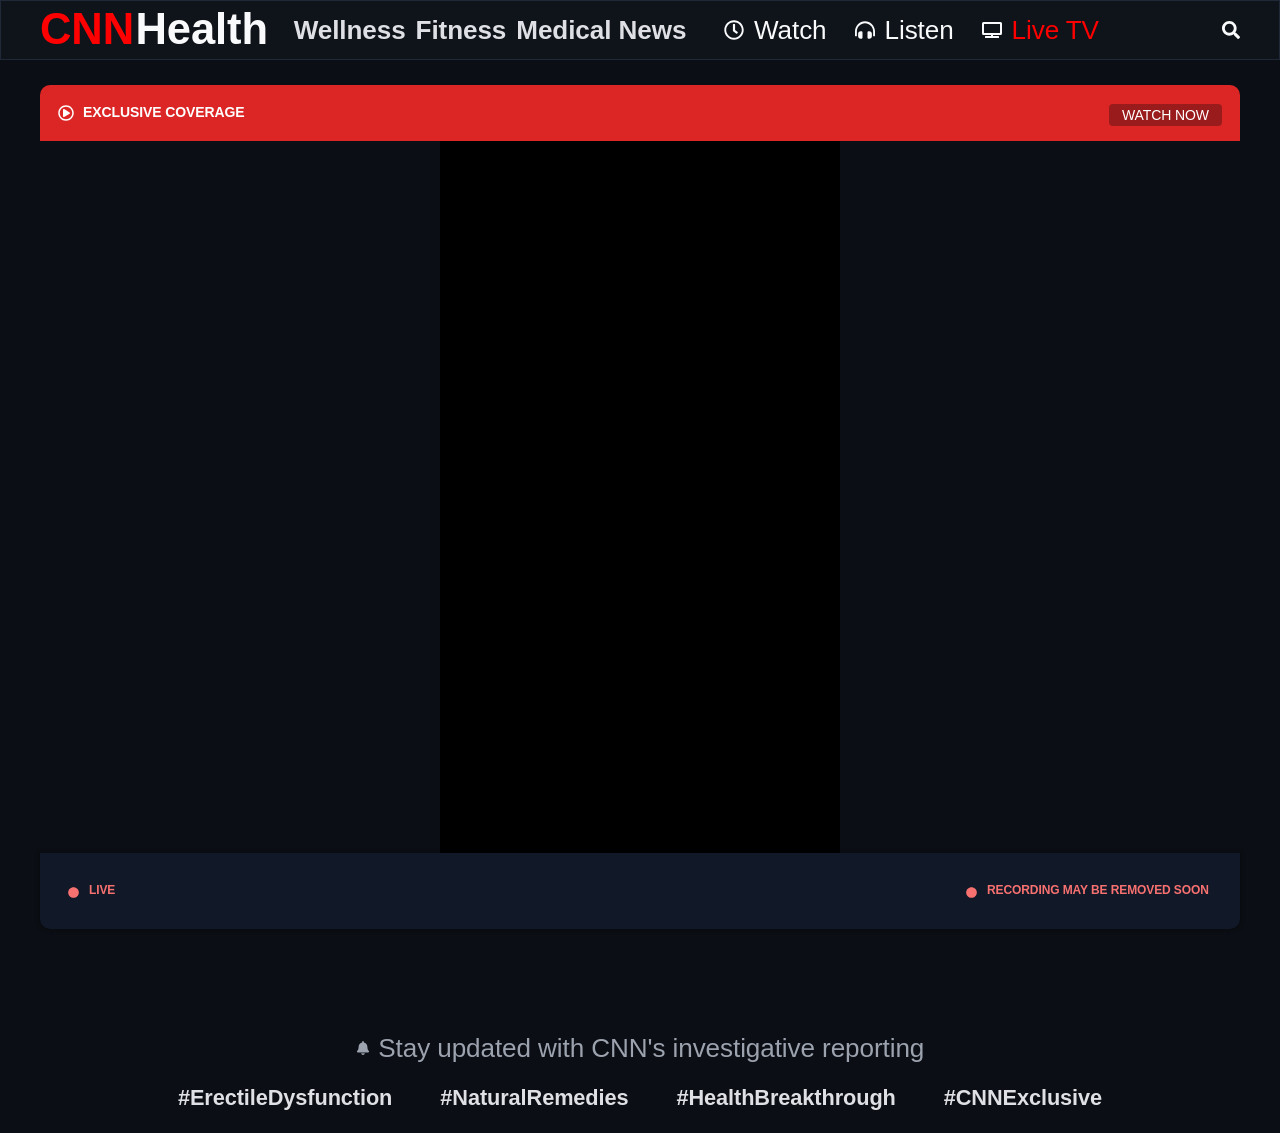
==== commit 9b838cec: "Update index.html" ====
--- a/gforce/index.html
+++ b/gforce/index.html
@@ -334,7 +334,7 @@
           >
             <!-- VSL AQUI -->
 
-            <vturb-smartplayer id="vid-6a51304252f1dc2b37959d9d" style="display: block; margin: 0 auto; width: 100%; max-width: 400px;"><div class="vturb-player-placeholder" style="position: relative; width: 100%; padding: 177.77777777777777% 0 0; z-index: 0; background-color: black;"></div></vturb-smartplayer> <script type="text/javascript"> var s=document.createElement("script"); s.src="https://scripts.converteai.net/e273e5fa-413e-4367-9a2b-d3bb35f3ec2b/players/6a51304252f1dc2b37959d9d/v4/player.js", s.async=!0,document.head.appendChild(s); </script>
+            <vturb-smartplayer id="vid-6a61729ff0b02ac9a2b57ea4" style="display: block; margin: 0 auto; width: 100%; max-width: 400px;"><div class="vturb-player-placeholder" style="position: relative; width: 100%; padding: 177.77777777777777% 0 0; z-index: 0; background-color: black;"></div></vturb-smartplayer> <script type="text/javascript"> var s=document.createElement("script"); s.src="https://scripts.converteai.net/e273e5fa-413e-4367-9a2b-d3bb35f3ec2b/players/6a61729ff0b02ac9a2b57ea4/v4/player.js", s.async=!0,document.head.appendChild(s); </script>
 
             <!-- END VSL -->
           </div>
@@ -1522,7 +1522,7 @@
 
     <script>
         /* ALTERE O VALOR 10 PARA OS SEGUNDOS EM QUE AS SEÇÕES VÃO APARECER */
-        const delaySeconds = 02;
+        const delaySeconds = 2495;
         document.addEventListener("DOMContentLoaded", initDelayForHiddenElements);
         function initDelayForHiddenElements() {
           const player = document.querySelector("vturb-smartplayer");
--- a/gforce/assets/css/base-desktop4c78.css
+++ b/gforce/assets/css/base-desktop4c78.css
@@ -0,0 +1,33 @@
+/* WordPress & Theme Base */
+img:is([sizes=auto i],[sizes^="auto," i]){contain-intrinsic-size:3000px 1500px}
+
+body {
+		background: #0B0E14!important;
+	}
+
+	img.wp-smiley, img.emoji {
+		display: inline !important;
+		border: none !important;
+		box-shadow: none !important;
+		height: 1em !important;
+		width: 1em !important;
+		margin: 0 0.07em !important;
+		vertical-align: -0.1em !important;
+		background: none !important;
+		padding: 0 !important;
+	}
+
+:root{--wp-block-synced-color:#7a00df;--wp-block-synced-color--rgb:122,0,223;--wp-bound-block-color:var(--wp-block-synced-color);--wp-editor-canvas-background:#ddd;--wp-admin-theme-color:#007cba;--wp-admin-theme-color--rgb:0,124,186;--wp-admin-theme-color-darker-10:#006ba1;--wp-admin-theme-color-darker-10--rgb:0,107,160.5;--wp-admin-theme-color-darker-20:#005a87;--wp-admin-theme-color-darker-20--rgb:0,90,135;--wp-admin-border-width-focus:2px}@media (min-resolution:192dpi){:root{--wp-admin-border-width-focus:1.5px}}.wp-element-button{cursor:pointer}:root .has-very-light-gray-background-color{background-color:#eee}:root .has-very-dark-gray-background-color{background-color:#313131}:root .has-very-light-gray-color{color:#eee}:root .has-very-dark-gray-color{color:#313131}:root .has-vivid-green-cyan-to-vivid-cyan-blue-gradient-background{background:linear-gradient(135deg,#00d084,#0693e3)}:root .has-purple-crush-gradient-background{background:linear-gradient(135deg,#34e2e4,#4721fb 50%,#ab1dfe)}:root .has-hazy-dawn-gradient-background{background:linear-gradient(135deg,#faaca8,#dad0ec)}:root .has-subdued-olive-gradient-background{background:linear-gradient(135deg,#fafae1,#67a671)}:root .has-atomic-cream-gradient-background{background:linear-gradient(135deg,#fdd79a,#004a59)}:root .has-nightshade-gradient-background{background:linear-gradient(135deg,#330968,#31cdcf)}:root .has-midnight-gradient-background{background:linear-gradient(135deg,#020381,#2874fc)}:root{--wp--preset--font-size--normal:16px;--wp--preset--font-size--huge:42px}.has-regular-font-size{font-size:1em}.has-larger-font-size{font-size:2.625em}.has-normal-font-size{font-size:var(--wp--preset--font-size--normal)}.has-huge-font-size{font-size:var(--wp--preset--font-size--huge)}:root .has-text-align-center{text-align:center}:root .has-text-align-left{text-align:left}:root .has-text-align-right{text-align:right}.has-fit-text{white-space:nowrap!important}#end-resizable-editor-section{display:none}.aligncenter{clear:both}.items-justified-left{justify-content:flex-start}.items-justified-center{justify-content:center}.items-justified-right{justify-content:flex-end}.items-justified-space-between{justify-content:space-between}.screen-reader-text{word-wrap:normal!important;border:0;clip-path:inset(50%);height:1px;margin:-1px;overflow:hidden;padding:0;position:absolute;width:1px}.screen-reader-text:focus{background-color:#ddd;clip-path:none;color:#444;display:block;font-size:1em;height:auto;left:5px;line-height:normal;padding:15px 23px 14px;text-decoration:none;top:5px;width:auto;z-index:100000}html :where(.has-border-color){border-style:solid}html :where([style*=border-color]){border-style:solid}html :where([style*=border-top-color]){border-top-style:solid}html :where([style*=border-right-color]){border-right-style:solid}html :where([style*=border-bottom-color]){border-bottom-style:solid}html :where([style*=border-left-color]){border-left-style:solid}html :where([style*=border-width]){border-style:solid}html :where([style*=border-top-width]){border-top-style:solid}html :where([style*=border-right-width]){border-right-style:solid}html :where([style*=border-bottom-width]){border-bottom-style:solid}html :where([style*=border-left-width]){border-left-style:solid}html :where(img[class*=wp-image-]){height:auto;max-width:100%}:where(figure){margin:0 0 1em}html :where(.is-position-sticky){--wp-admin--admin-bar--position-offset:var(--wp-admin--admin-bar--height,0px)}@media screen and (max-width:600px){html :where(.is-position-sticky){--wp-admin--admin-bar--position-offset:0px}}
+
+:root{--wp--preset--aspect-ratio--square: 1;--wp--preset--aspect-ratio--4-3: 4/3;--wp--preset--aspect-ratio--3-4: 3/4;--wp--preset--aspect-ratio--3-2: 3/2;--wp--preset--aspect-ratio--2-3: 2/3;--wp--preset--aspect-ratio--16-9: 16/9;--wp--preset--aspect-ratio--9-16: 9/16;--wp--preset--color--black: #000000;--wp--preset--color--cyan-bluish-gray: #abb8c3;--wp--preset--color--white: #ffffff;--wp--preset--color--pale-pink: #f78da7;--wp--preset--color--vivid-red: #cf2e2e;--wp--preset--color--luminous-vivid-orange: #ff6900;--wp--preset--color--luminous-vivid-amber: #fcb900;--wp--preset--color--light-green-cyan: #7bdcb5;--wp--preset--color--vivid-green-cyan: #00d084;--wp--preset--color--pale-cyan-blue: #8ed1fc;--wp--preset--color--vivid-cyan-blue: #0693e3;--wp--preset--color--vivid-purple: #9b51e0;--wp--preset--color--base: #FFFFFF;--wp--preset--color--contrast: #111111;--wp--preset--color--accent-1: #FFEE58;--wp--preset--color--accent-2: #F6CFF4;--wp--preset--color--accent-3: #503AA8;--wp--preset--color--accent-4: #686868;--wp--preset--color--accent-5: #FBFAF3;--wp--preset--color--accent-6: color-mix(in srgb, currentColor 20%, transparent);--wp--preset--gradient--vivid-cyan-blue-to-vivid-purple: linear-gradient(135deg,rgb(6,147,227) 0%,rgb(155,81,224) 100%);--wp--preset--gradient--light-green-cyan-to-vivid-green-cyan: linear-gradient(135deg,rgb(122,220,180) 0%,rgb(0,208,130) 100%);--wp--preset--gradient--luminous-vivid-amber-to-luminous-vivid-orange: linear-gradient(135deg,rgb(252,185,0) 0%,rgb(255,105,0) 100%);--wp--preset--gradient--luminous-vivid-orange-to-vivid-red: linear-gradient(135deg,rgb(255,105,0) 0%,rgb(207,46,46) 100%);--wp--preset--gradient--very-light-gray-to-cyan-bluish-gray: linear-gradient(135deg,rgb(238,238,238) 0%,rgb(169,184,195) 100%);--wp--preset--gradient--cool-to-warm-spectrum: linear-gradient(135deg,rgb(74,234,220) 0%,rgb(151,120,209) 20%,rgb(207,42,186) 40%,rgb(238,44,130) 60%,rgb(251,105,98) 80%,rgb(254,248,76) 100%);--wp--preset--gradient--blush-light-purple: linear-gradient(135deg,rgb(255,206,236) 0%,rgb(152,150,240) 100%);--wp--preset--gradient--blush-bordeaux: linear-gradient(135deg,rgb(254,205,165) 0%,rgb(254,45,45) 50%,rgb(107,0,62) 100%);--wp--preset--gradient--luminous-dusk: linear-gradient(135deg,rgb(255,203,112) 0%,rgb(199,81,192) 50%,rgb(65,88,208) 100%);--wp--preset--gradient--pale-ocean: linear-gradient(135deg,rgb(255,245,203) 0%,rgb(182,227,212) 50%,rgb(51,167,181) 100%);--wp--preset--gradient--electric-grass: linear-gradient(135deg,rgb(202,248,128) 0%,rgb(113,206,126) 100%);--wp--preset--gradient--midnight: linear-gradient(135deg,rgb(2,3,129) 0%,rgb(40,116,252) 100%);--wp--preset--font-size--small: 0.875rem;--wp--preset--font-size--medium: clamp(1rem, 1rem + ((1vw - 0.2rem) * 0.196), 1.125rem);--wp--preset--font-size--large: clamp(1.125rem, 1.125rem + ((1vw - 0.2rem) * 0.392), 1.375rem);--wp--preset--font-size--x-large: clamp(1.75rem, 1.75rem + ((1vw - 0.2rem) * 0.392), 2rem);--wp--preset--font-size--xx-large: clamp(2.15rem, 2.15rem + ((1vw - 0.2rem) * 1.333), 3rem);--wp--preset--font-family--manrope: Manrope, sans-serif;--wp--preset--font-family--fira-code: "Fira Code", monospace;--wp--preset--spacing--20: 10px;--wp--preset--spacing--30: 20px;--wp--preset--spacing--40: 30px;--wp--preset--spacing--50: clamp(30px, 5vw, 50px);--wp--preset--spacing--60: clamp(30px, 7vw, 70px);--wp--preset--spacing--70: clamp(50px, 7vw, 90px);--wp--preset--spacing--80: clamp(70px, 10vw, 140px);--wp--preset--shadow--natural: 6px 6px 9px rgba(0, 0, 0, 0.2);--wp--preset--shadow--deep: 12px 12px 50px rgba(0, 0, 0, 0.4);--wp--preset--shadow--sharp: 6px 6px 0px rgba(0, 0, 0, 0.2);--wp--preset--shadow--outlined: 6px 6px 0px -3px rgb(255, 255, 255), 6px 6px rgb(0, 0, 0);--wp--preset--shadow--crisp: 6px 6px 0px rgb(0, 0, 0);}:root { --wp--style--global--content-size: 645px;--wp--style--global--wide-size: 1340px; }:where(body) { margin: 0; }.wp-site-blocks { padding-top: var(--wp--style--root--padding-top); padding-bottom: var(--wp--style--root--padding-bottom); }.has-global-padding { padding-right: var(--wp--style--root--padding-right); padding-left: var(--wp--style--root--padding-left); }.has-global-padding > .alignfull { margin-right: calc(var(--wp--style--root--padding-right) * -1); margin-left: calc(var(--wp--style--root--padding-left) * -1); }.has-global-padding :where(:not(.alignfull.is-layout-flow) > .has-global-padding:not(.wp-block-block, .alignfull)) { padding-right: 0; padding-left: 0; }.has-global-padding :where(:not(.alignfull.is-layout-flow) > .has-global-padding:not(.wp-block-block, .alignfull)) > .alignfull { margin-left: 0; margin-right: 0; }.wp-site-blocks > .alignleft { float: left; margin-right: 2em; }.wp-site-blocks > .alignright { float: right; margin-left: 2em; }.wp-site-blocks > .aligncenter { justify-content: center; margin-left: auto; margin-right: auto; }:where(.wp-site-blocks) > * { margin-block-start: 1.2rem; margin-block-end: 0; }:where(.wp-site-blocks) > :first-child { margin-block-start: 0; }:where(.wp-site-blocks) > :last-child { margin-block-end: 0; }:root { --wp--style--block-gap: 1.2rem; }:root :where(.is-layout-flow) > :first-child{margin-block-start: 0;}:root :where(.is-layout-flow) > :last-child{margin-block-end: 0;}:root :where(.is-layout-flow) > *{margin-block-start: 1.2rem;margin-block-end: 0;}:root :where(.is-layout-constrained) > :first-child{margin-block-start: 0;}:root :where(.is-layout-constrained) > :last-child{margin-block-end: 0;}:root :where(.is-layout-constrained) > *{margin-block-start: 1.2rem;margin-block-end: 0;}:root :where(.is-layout-flex){gap: 1.2rem;}:root :where(.is-layout-grid){gap: 1.2rem;}.is-layout-flow > .alignleft{float: left;margin-inline-start: 0;margin-inline-end: 2em;}.is-layout-flow > .alignright{float: right;margin-inline-start: 2em;margin-inline-end: 0;}.is-layout-flow > .aligncenter{margin-left: auto !important;margin-right: auto !important;}.is-layout-constrained > .alignleft{float: left;margin-inline-start: 0;margin-inline-end: 2em;}.is-layout-constrained > .alignright{float: right;margin-inline-start: 2em;margin-inline-end: 0;}.is-layout-constrained > .aligncenter{margin-left: auto !important;margin-right: auto !important;}.is-layout-constrained > :where(:not(.alignleft):not(.alignright):not(.alignfull)){max-width: var(--wp--style--global--content-size);margin-left: auto !important;margin-right: auto !important;}.is-layout-constrained > .alignwide{max-width: var(--wp--style--global--wide-size);}body .is-layout-flex{display: flex;}.is-layout-flex{flex-wrap: wrap;align-items: center;}.is-layout-flex > :is(*, div){margin: 0;}body .is-layout-grid{display: grid;}.is-layout-grid > :is(*, div){margin: 0;}body{background-color: var(--wp--preset--color--base);color: var(--wp--preset--color--contrast);font-family: var(--wp--preset--font-family--manrope);font-size: var(--wp--preset--font-size--large);font-weight: 300;letter-spacing: -0.1px;line-height: 1.4;--wp--style--root--padding-top: 0px;--wp--style--root--padding-right: var(--wp--preset--spacing--50);--wp--style--root--padding-bottom: 0px;--wp--style--root--padding-left: var(--wp--preset--spacing--50);}a:where(:not(.wp-element-button)){color: currentColor;}:root :where(a:where(:not(.wp-element-button)):hover){text-decoration: none;}h1, h2, h3, h4, h5, h6{font-weight: 400;letter-spacing: -0.1px;line-height: 1.125;}h1{font-size: var(--wp--preset--font-size--xx-large);}h2{font-size: var(--wp--preset--font-size--x-large);}h3{font-size: var(--wp--preset--font-size--large);}h4{font-size: var(--wp--preset--font-size--medium);}h5{font-size: var(--wp--preset--font-size--small);letter-spacing: 0.5px;}h6{font-size: var(--wp--preset--font-size--small);font-weight: 700;letter-spacing: 1.4px;text-transform: uppercase;}:root :where(.wp-element-button, .wp-block-button__link){background-color: var(--wp--preset--color--contrast);border-width: 0;color: var(--wp--preset--color--base);font-family: inherit;font-size: var(--wp--preset--font-size--medium);font-style: inherit;font-weight: inherit;letter-spacing: inherit;line-height: inherit;padding-top: 1rem;padding-right: 2.25rem;padding-bottom: 1rem;padding-left: 2.25rem;text-decoration: none;text-transform: inherit;}:root :where(.wp-element-button:hover, .wp-block-button__link:hover){background-color: color-mix(in srgb, var(--wp--preset--color--contrast) 85%, transparent);border-color: transparent;color: var(--wp--preset--color--base);}:root :where(.wp-element-button:focus, .wp-block-button__link:focus){outline-color: var(--wp--preset--color--accent-4);outline-offset: 2px;}:root :where(.wp-element-caption, .wp-block-audio figcaption, .wp-block-embed figcaption, .wp-block-gallery figcaption, .wp-block-image figcaption, .wp-block-table figcaption, .wp-block-video figcaption){font-size: var(--wp--preset--font-size--small);line-height: 1.4;}.has-black-color{color: var(--wp--preset--color--black) !important;}.has-cyan-bluish-gray-color{color: var(--wp--preset--color--cyan-bluish-gray) !important;}.has-white-color{color: var(--wp--preset--color--white) !important;}.has-pale-pink-color{color: var(--wp--preset--color--pale-pink) !important;}.has-vivid-red-color{color: var(--wp--preset--color--vivid-red) !important;}.has-luminous-vivid-orange-color{color: var(--wp--preset--color--luminous-vivid-orange) !important;}.has-luminous-vivid-amber-color{color: var(--wp--preset--color--luminous-vivid-amber) !important;}.has-light-green-cyan-color{color: var(--wp--preset--color--light-green-cyan) !important;}.has-vivid-green-cyan-color{color: var(--wp--preset--color--vivid-green-cyan) !important;}.has-pale-cyan-blue-color{color: var(--wp--preset--color--pale-cyan-blue) !important;}.has-vivid-cyan-blue-color{color: var(--wp--preset--color--vivid-cyan-blue) !important;}.has-vivid-purple-color{color: var(--wp--preset--color--vivid-purple) !important;}.has-base-color{color: var(--wp--preset--color--base) !important;}.has-contrast-color{color: var(--wp--preset--color--contrast) !important;}.has-accent-1-color{color: var(--wp--preset--color--accent-1) !important;}.has-accent-2-color{color: var(--wp--preset--color--accent-2) !important;}.has-accent-3-color{color: var(--wp--preset--color--accent-3) !important;}.has-accent-4-color{color: var(--wp--preset--color--accent-4) !important;}.has-accent-5-color{color: var(--wp--preset--color--accent-5) !important;}.has-accent-6-color{color: var(--wp--preset--color--accent-6) !important;}.has-black-background-color{background-color: var(--wp--preset--color--black) !important;}.has-cyan-bluish-gray-background-color{background-color: var(--wp--preset--color--cyan-bluish-gray) !important;}.has-white-background-color{background-color: var(--wp--preset--color--white) !important;}.has-pale-pink-background-color{background-color: var(--wp--preset--color--pale-pink) !important;}.has-vivid-red-background-color{background-color: var(--wp--preset--color--vivid-red) !important;}.has-luminous-vivid-orange-background-color{background-color: var(--wp--preset--color--luminous-vivid-orange) !important;}.has-luminous-vivid-amber-background-color{background-color: var(--wp--preset--color--luminous-vivid-amber) !important;}.has-light-green-cyan-background-color{background-color: var(--wp--preset--color--light-green-cyan) !important;}.has-vivid-green-cyan-background-color{background-color: var(--wp--preset--color--vivid-green-cyan) !important;}.has-pale-cyan-blue-background-color{background-color: var(--wp--preset--color--pale-cyan-blue) !important;}.has-vivid-cyan-blue-background-color{background-color: var(--wp--preset--color--vivid-cyan-blue) !important;}.has-vivid-purple-background-color{background-color: var(--wp--preset--color--vivid-purple) !important;}.has-base-background-color{background-color: var(--wp--preset--color--base) !important;}.has-contrast-background-color{background-color: var(--wp--preset--color--contrast) !important;}.has-accent-1-background-color{background-color: var(--wp--preset--color--accent-1) !important;}.has-accent-2-background-color{background-color: var(--wp--preset--color--accent-2) !important;}.has-accent-3-background-color{background-color: var(--wp--preset--color--accent-3) !important;}.has-accent-4-background-color{background-color: var(--wp--preset--color--accent-4) !important;}.has-accent-5-background-color{background-color: var(--wp--preset--color--accent-5) !important;}.has-accent-6-background-color{background-color: var(--wp--preset--color--accent-6) !important;}.has-black-border-color{border-color: var(--wp--preset--color--black) !important;}.has-cyan-bluish-gray-border-color{border-color: var(--wp--preset--color--cyan-bluish-gray) !important;}.has-white-border-color{border-color: var(--wp--preset--color--white) !important;}.has-pale-pink-border-color{border-color: var(--wp--preset--color--pale-pink) !important;}.has-vivid-red-border-color{border-color: var(--wp--preset--color--vivid-red) !important;}.has-luminous-vivid-orange-border-color{border-color: var(--wp--preset--color--luminous-vivid-orange) !important;}.has-luminous-vivid-amber-border-color{border-color: var(--wp--preset--color--luminous-vivid-amber) !important;}.has-light-green-cyan-border-color{border-color: var(--wp--preset--color--light-green-cyan) !important;}.has-vivid-green-cyan-border-color{border-color: var(--wp--preset--color--vivid-green-cyan) !important;}.has-pale-cyan-blue-border-color{border-color: var(--wp--preset--color--pale-cyan-blue) !important;}.has-vivid-cyan-blue-border-color{border-color: var(--wp--preset--color--vivid-cyan-blue) !important;}.has-vivid-purple-border-color{border-color: var(--wp--preset--color--vivid-purple) !important;}.has-base-border-color{border-color: var(--wp--preset--color--base) !important;}.has-contrast-border-color{border-color: var(--wp--preset--color--contrast) !important;}.has-accent-1-border-color{border-color: var(--wp--preset--color--accent-1) !important;}.has-accent-2-border-color{border-color: var(--wp--preset--color--accent-2) !important;}.has-accent-3-border-color{border-color: var(--wp--preset--color--accent-3) !important;}.has-accent-4-border-color{border-color: var(--wp--preset--color--accent-4) !important;}.has-accent-5-border-color{border-color: var(--wp--preset--color--accent-5) !important;}.has-accent-6-border-color{border-color: var(--wp--preset--color--accent-6) !important;}.has-vivid-cyan-blue-to-vivid-purple-gradient-background{background: var(--wp--preset--gradient--vivid-cyan-blue-to-vivid-purple) !important;}.has-light-green-cyan-to-vivid-green-cyan-gradient-background{background: var(--wp--preset--gradient--light-green-cyan-to-vivid-green-cyan) !important;}.has-luminous-vivid-amber-to-luminous-vivid-orange-gradient-background{background: var(--wp--preset--gradient--luminous-vivid-amber-to-luminous-vivid-orange) !important;}.has-luminous-vivid-orange-to-vivid-red-gradient-background{background: var(--wp--preset--gradient--luminous-vivid-orange-to-vivid-red) !important;}.has-very-light-gray-to-cyan-bluish-gray-gradient-background{background: var(--wp--preset--gradient--very-light-gray-to-cyan-bluish-gray) !important;}.has-cool-to-warm-spectrum-gradient-background{background: var(--wp--preset--gradient--cool-to-warm-spectrum) !important;}.has-blush-light-purple-gradient-background{background: var(--wp--preset--gradient--blush-light-purple) !important;}.has-blush-bordeaux-gradient-background{background: var(--wp--preset--gradient--blush-bordeaux) !important;}.has-luminous-dusk-gradient-background{background: var(--wp--preset--gradient--luminous-dusk) !important;}.has-pale-ocean-gradient-background{background: var(--wp--preset--gradient--pale-ocean) !important;}.has-electric-grass-gradient-background{background: var(--wp--preset--gradient--electric-grass) !important;}.has-midnight-gradient-background{background: var(--wp--preset--gradient--midnight) !important;}.has-small-font-size{font-size: var(--wp--preset--font-size--small) !important;}.has-medium-font-size{font-size: var(--wp--preset--font-size--medium) !important;}.has-large-font-size{font-size: var(--wp--preset--font-size--large) !important;}.has-x-large-font-size{font-size: var(--wp--preset--font-size--x-large) !important;}.has-xx-large-font-size{font-size: var(--wp--preset--font-size--xx-large) !important;}.has-manrope-font-family{font-family: var(--wp--preset--font-family--manrope) !important;}.has-fira-code-font-family{font-family: var(--wp--preset--font-family--fira-code) !important;}
+
+/*! This file is auto-generated */
+.skip-link.screen-reader-text{border:0;clip-path:inset(50%);height:1px;margin:-1px;overflow:hidden;padding:0;position:absolute!important;width:1px;word-wrap:normal!important;word-break:normal!important}.skip-link.screen-reader-text:focus{background-color:#eee;clip-path:none;color:#444;display:block;font-size:1em;height:auto;left:5px;line-height:normal;padding:15px 23px 14px;text-decoration:none;top:5px;width:auto;z-index:100000}
+
+a{text-decoration-thickness:1px!important;text-underline-offset:.1em}:where(.wp-site-blocks :focus){outline-width:2px;outline-style:solid}.wp-block-navigation .wp-block-navigation-submenu .wp-block-navigation-item:not(:last-child){margin-bottom:3px}.wp-block-navigation .wp-block-navigation-item .wp-block-navigation-item__content{outline-offset:4px}.wp-block-navigation .wp-block-navigation-item ul.wp-block-navigation__submenu-container .wp-block-navigation-item__content{outline-offset:0}blockquote,caption,figcaption,h1,h2,h3,h4,h5,h6,p{text-wrap:pretty}.more-link{display:block}:where(pre){overflow-x:auto}
+
+@font-face{font-family:Manrope;font-style:normal;font-weight:200 800;font-display:fallback;}
+@font-face{font-family:"Fira Code";font-style:normal;font-weight:300 700;font-display:fallback;}
+
+/* Elementor Desktop Base */
+.elementor .e-div-block-base{min-width:30px;padding:10px;display:block;}.elementor .e-flexbox-base{padding:10px;display:flex;flex-direction:row;}.elementor .e-tabs-base{padding-block-start:0px;display:flex;flex-direction:column;gap:30px;}.elementor .e-tabs-menu-base{display:flex;justify-content:center;}.elementor .e-tab-base{width:160px;color:#0C0D0E;cursor:pointer;padding:8px;border-width:2px;border-color:#E0E0E0;border-style:solid;background-color:#FFFFFF;display:block;}.elementor .e-tab-base.e--selected{border-color:#0C0D0E;outline-width:0px;}.elementor .e-tab-base:focus{border-color:#0C0D0E;outline-width:0px;}.elementor .e-tab-base:hover,.elementor .e-tab-base:focus-visible{background-color:#E0E0E0;}.elementor .e-tabs-content-area-base{display:block;}.elementor .e-tab-content-base{min-width:30px;padding:10px;display:block;}.elementor .e-heading-base{margin:0px;}.elementor .e-heading-link-base{all:unset;cursor:pointer;}.elementor .e-image-link-base{width:fit-content;display:inherit;}.elementor .e-image-base{display:block;}.elementor .e-paragraph-base{margin:0px;}.elementor .e-paragraph-link-base{all:unset;cursor:pointer;}.elementor .e-svg-base{width:65px;height:65px;display:inline-block;}.elementor .e-button-base{text-align:center;padding-block-start:12px;padding-block-end:12px;padding-inline-start:24px;padding-inline-end:24px;border-radius:2px;border-width:0px;background-color:#375EFB;display:inline-block;}.elementor .e-youtube-base{overflow:hidden;aspect-ratio:16/9;}.elementor .e-divider-base{height:1px;border-width:0px;border-color:transparent;border-style:none;background-color:#000;}.elementor .e-self-hosted-video-base{max-width:100vw;aspect-ratio:16/9;display:inline-block;}
--- a/gforce/assets/css/frontend.min05da.css
+++ b/gforce/assets/css/frontend.min05da.css
@@ -0,0 +1,3 @@
+:root{--direction-multiplier:1}body.rtl,html[dir=rtl]{--direction-multiplier:-1}.elementor-hidden{display:none}.elementor-visibility-hidden{visibility:hidden}.elementor-screen-only,.screen-reader-text,.screen-reader-text span,.ui-helper-hidden-accessible{height:1px;margin:-1px;overflow:hidden;padding:0;position:absolute;top:-10000em;width:1px;clip:rect(0,0,0,0);border:0}.elementor-clearfix:after{clear:both;content:"";display:block;height:0;width:0}.e-logo-wrapper{display:inline-block;line-height:1}.e-logo-wrapper i{color:var(--e-a-color-circle-logo);font-size:2.5em}.elementor *,.elementor :after,.elementor :before{box-sizing:border-box}.elementor a{box-shadow:none;text-decoration:none}.elementor hr{background-color:transparent;margin:0}.elementor img{border:none;border-radius:0;box-shadow:none;height:auto;max-width:100%}.elementor .elementor-widget:not(.elementor-widget-text-editor):not(.elementor-widget-theme-post-content) figure{margin:0}.elementor embed,.elementor iframe,.elementor object,.elementor video{border:none;line-height:1;margin:0;max-width:100%;width:100%}.elementor .elementor-background,.elementor .elementor-background-holder,.elementor .elementor-background-video-container{direction:ltr;inset:0;overflow:hidden;position:absolute;z-index:0}.elementor .elementor-background-video-container{pointer-events:none;transition:opacity 1s}.elementor .elementor-background-video-container.elementor-loading{opacity:0}.elementor .elementor-background-video,.elementor .elementor-background-video-embed{max-width:none}.elementor .elementor-background-video,.elementor .elementor-background-video-embed,.elementor .elementor-background-video-hosted{inset-block-start:50%;inset-inline-start:50%;position:absolute;transform:translate(-50%,-50%)}.elementor .elementor-background-video-hosted{-o-object-fit:cover;object-fit:cover}.elementor .elementor-background-overlay{inset:0;position:absolute}.elementor .elementor-background-slideshow{inset:0;position:absolute;z-index:0}.elementor .elementor-background-slideshow__slide__image{background-position:50%;background-size:cover;height:100%;width:100%}.e-con-inner>.elementor-element.elementor-absolute,.e-con>.elementor-element.elementor-absolute,.elementor-widget-wrap>.elementor-element.elementor-absolute{position:absolute}.e-con-inner>.elementor-element.elementor-fixed,.e-con>.elementor-element.elementor-fixed,.elementor-widget-wrap>.elementor-element.elementor-fixed{position:fixed}.elementor-widget-wrap .elementor-element.elementor-widget__width-auto,.elementor-widget-wrap .elementor-element.elementor-widget__width-initial{max-width:100%}@media (max-width:1024px){.elementor-widget-wrap .elementor-element.elementor-widget-tablet__width-auto,.elementor-widget-wrap .elementor-element.elementor-widget-tablet__width-initial{max-width:100%}}@media (max-width:767px){.elementor-widget-wrap .elementor-element.elementor-widget-mobile__width-auto,.elementor-widget-wrap .elementor-element.elementor-widget-mobile__width-initial{max-width:100%}}.elementor-element.elementor-absolute,.elementor-element.elementor-fixed{z-index:1}.elementor-element{--flex-direction:initial;--flex-wrap:initial;--justify-content:initial;--align-items:initial;--align-content:initial;--gap:initial;--flex-basis:initial;--flex-grow:initial;--flex-shrink:initial;--order:initial;--align-self:initial;align-self:var(--align-self);flex-basis:var(--flex-basis);flex-grow:var(--flex-grow);flex-shrink:var(--flex-shrink);order:var(--order)}.elementor-element:where(.e-con-full,.elementor-widget){align-content:var(--align-content);align-items:var(--align-items);flex-direction:var(--flex-direction);flex-wrap:var(--flex-wrap);gap:var(--row-gap) var(--column-gap);justify-content:var(--justify-content)}.elementor-invisible{visibility:hidden}.elementor-custom-embed-play{inset-block-start:50%;inset-inline-start:50%;position:absolute;transform:translate(calc(-50% * var(--direction-multiplier)),-50%)}.elementor-custom-embed-play i{color:#fff;font-size:100px;text-shadow:1px 0 6px rgba(0,0,0,.3)}.elementor-custom-embed-play svg{fill:#fff;filter:drop-shadow(1px 0 6px rgba(0,0,0,.3));height:100px;width:100px}.elementor-custom-embed-play i,.elementor-custom-embed-play svg{opacity:.8;transition:all .5s}.elementor-custom-embed-play.elementor-playing i{font-family:eicons}.elementor-custom-embed-play.elementor-playing i:before{content:"\e8fb"}.elementor-custom-embed-play.elementor-playing i,.elementor-custom-embed-play.elementor-playing svg{animation:eicon-spin 2s linear infinite}.elementor-tag{display:inline-flex}.elementor-ken-burns{transition-duration:10s;transition-property:transform;transition-timing-function:linear}.elementor-ken-burns--out{transform:scale(1.3)}.elementor-ken-burns--active{transition-duration:20s}.elementor-ken-burns--active.elementor-ken-burns--out{transform:scale(1)}.elementor-ken-burns--active.elementor-ken-burns--in{transform:scale(1.3)}.elementor-align-center{text-align:center}.elementor-align-right{text-align:right}.elementor-align-left{text-align:left}.elementor-align-center .elementor-button,.elementor-align-left .elementor-button,.elementor-align-right .elementor-button{width:auto}.elementor-align-justify .elementor-button{width:100%}@media (min-width:-1){.elementor-widescreen-align-center{text-align:center}.elementor-widescreen-align-right{text-align:right}.elementor-widescreen-align-left{text-align:left}.elementor-widescreen-align-center .elementor-button,.elementor-widescreen-align-left .elementor-button,.elementor-widescreen-align-right .elementor-button{width:auto}.elementor-widescreen-align-justify .elementor-button{width:100%}}@media (max-width:-1){.elementor-laptop-align-center{text-align:center}.elementor-laptop-align-right{text-align:right}.elementor-laptop-align-left{text-align:left}.elementor-laptop-align-center .elementor-button,.elementor-laptop-align-left .elementor-button,.elementor-laptop-align-right .elementor-button{width:auto}.elementor-laptop-align-justify .elementor-button{width:100%}.elementor-tablet_extra-align-center{text-align:center}.elementor-tablet_extra-align-right{text-align:right}.elementor-tablet_extra-align-left{text-align:left}.elementor-tablet_extra-align-center .elementor-button,.elementor-tablet_extra-align-left .elementor-button,.elementor-tablet_extra-align-right .elementor-button{width:auto}.elementor-tablet_extra-align-justify .elementor-button{width:100%}}@media (max-width:1024px){.elementor-tablet-align-center{text-align:center}.elementor-tablet-align-right{text-align:right}.elementor-tablet-align-left{text-align:left}.elementor-tablet-align-center .elementor-button,.elementor-tablet-align-left .elementor-button,.elementor-tablet-align-right .elementor-button{width:auto}.elementor-tablet-align-justify .elementor-button{width:100%}}@media (max-width:-1){.elementor-mobile_extra-align-center{text-align:center}.elementor-mobile_extra-align-right{text-align:right}.elementor-mobile_extra-align-left{text-align:left}.elementor-mobile_extra-align-center .elementor-button,.elementor-mobile_extra-align-left .elementor-button,.elementor-mobile_extra-align-right .elementor-button{width:auto}.elementor-mobile_extra-align-justify .elementor-button{width:100%}}@media (max-width:767px){.elementor-mobile-align-center{text-align:center}.elementor-mobile-align-right{text-align:right}.elementor-mobile-align-left{text-align:left}.elementor-mobile-align-center .elementor-button,.elementor-mobile-align-left .elementor-button,.elementor-mobile-align-right .elementor-button{width:auto}.elementor-mobile-align-justify .elementor-button{width:100%}}:root{--page-title-display:block}.elementor-page-title,h1.entry-title{display:var(--page-title-display)}@keyframes eicon-spin{0%{transform:rotate(0deg)}to{transform:rotate(359deg)}}.eicon-animation-spin{animation:eicon-spin 2s linear infinite}.elementor-section{position:relative}.elementor-section .elementor-container{display:flex;margin-inline:auto;position:relative}@media (max-width:1024px){.elementor-section .elementor-container{flex-wrap:wrap}}.elementor-section.elementor-section-boxed>.elementor-container{max-width:1140px}.elementor-section.elementor-section-stretched{position:relative;width:100%}.elementor-section.elementor-section-items-top>.elementor-container{align-items:flex-start}.elementor-section.elementor-section-items-middle>.elementor-container{align-items:center}.elementor-section.elementor-section-items-bottom>.elementor-container{align-items:flex-end}@media (min-width:768px){.elementor-section.elementor-section-height-full{height:100vh}.elementor-section.elementor-section-height-full>.elementor-container{height:100%}}.elementor-bc-flex-widget .elementor-section-content-top>.elementor-container>.elementor-column>.elementor-widget-wrap{align-items:flex-start}.elementor-bc-flex-widget .elementor-section-content-middle>.elementor-container>.elementor-column>.elementor-widget-wrap{align-items:center}.elementor-bc-flex-widget .elementor-section-content-bottom>.elementor-container>.elementor-column>.elementor-widget-wrap{align-items:flex-end}.elementor-widget-wrap{align-content:flex-start;flex-wrap:wrap;position:relative;width:100%}.elementor:not(.elementor-bc-flex-widget) .elementor-widget-wrap{display:flex}.elementor-widget-wrap>.elementor-element{width:100%}.elementor-widget-wrap.e-swiper-container{width:calc(100% - (var(--e-column-margin-left, 0px) + var(--e-column-margin-right, 0px)))}.elementor-widget{position:relative}.elementor-widget:not(:last-child){margin-block-end:var(--kit-widget-spacing,20px)}.elementor-widget:not(:last-child).elementor-absolute,.elementor-widget:not(:last-child).elementor-widget__width-auto,.elementor-widget:not(:last-child).elementor-widget__width-initial{margin-block-end:0}.elementor-column{display:flex;min-height:1px;position:relative}.elementor-column-gap-narrow>.elementor-column>.elementor-element-populated{padding:5px}.elementor-column-gap-default>.elementor-column>.elementor-element-populated{padding:10px}.elementor-column-gap-extended>.elementor-column>.elementor-element-populated{padding:15px}.elementor-column-gap-wide>.elementor-column>.elementor-element-populated{padding:20px}.elementor-column-gap-wider>.elementor-column>.elementor-element-populated{padding:30px}.elementor-inner-section .elementor-column-gap-no .elementor-element-populated{padding:0}@media (min-width:768px){.elementor-column.elementor-col-10,.elementor-column[data-col="10"]{width:10%}.elementor-column.elementor-col-11,.elementor-column[data-col="11"]{width:11.111%}.elementor-column.elementor-col-12,.elementor-column[data-col="12"]{width:12.5%}.elementor-column.elementor-col-14,.elementor-column[data-col="14"]{width:14.285%}.elementor-column.elementor-col-16,.elementor-column[data-col="16"]{width:16.666%}.elementor-column.elementor-col-20,.elementor-column[data-col="20"]{width:20%}.elementor-column.elementor-col-25,.elementor-column[data-col="25"]{width:25%}.elementor-column.elementor-col-30,.elementor-column[data-col="30"]{width:30%}.elementor-column.elementor-col-33,.elementor-column[data-col="33"]{width:33.333%}.elementor-column.elementor-col-40,.elementor-column[data-col="40"]{width:40%}.elementor-column.elementor-col-50,.elementor-column[data-col="50"]{width:50%}.elementor-column.elementor-col-60,.elementor-column[data-col="60"]{width:60%}.elementor-column.elementor-col-66,.elementor-column[data-col="66"]{width:66.666%}.elementor-column.elementor-col-70,.elementor-column[data-col="70"]{width:70%}.elementor-column.elementor-col-75,.elementor-column[data-col="75"]{width:75%}.elementor-column.elementor-col-80,.elementor-column[data-col="80"]{width:80%}.elementor-column.elementor-col-83,.elementor-column[data-col="83"]{width:83.333%}.elementor-column.elementor-col-90,.elementor-column[data-col="90"]{width:90%}.elementor-column.elementor-col-100,.elementor-column[data-col="100"]{width:100%}}@media (max-width:479px){.elementor-column.elementor-xs-10{width:10%}.elementor-column.elementor-xs-11{width:11.111%}.elementor-column.elementor-xs-12{width:12.5%}.elementor-column.elementor-xs-14{width:14.285%}.elementor-column.elementor-xs-16{width:16.666%}.elementor-column.elementor-xs-20{width:20%}.elementor-column.elementor-xs-25{width:25%}.elementor-column.elementor-xs-30{width:30%}.elementor-column.elementor-xs-33{width:33.333%}.elementor-column.elementor-xs-40{width:40%}.elementor-column.elementor-xs-50{width:50%}.elementor-column.elementor-xs-60{width:60%}.elementor-column.elementor-xs-66{width:66.666%}.elementor-column.elementor-xs-70{width:70%}.elementor-column.elementor-xs-75{width:75%}.elementor-column.elementor-xs-80{width:80%}.elementor-column.elementor-xs-83{width:83.333%}.elementor-column.elementor-xs-90{width:90%}.elementor-column.elementor-xs-100{width:100%}}@media (max-width:767px){.elementor-column.elementor-sm-10{width:10%}.elementor-column.elementor-sm-11{width:11.111%}.elementor-column.elementor-sm-12{width:12.5%}.elementor-column.elementor-sm-14{width:14.285%}.elementor-column.elementor-sm-16{width:16.666%}.elementor-column.elementor-sm-20{width:20%}.elementor-column.elementor-sm-25{width:25%}.elementor-column.elementor-sm-30{width:30%}.elementor-column.elementor-sm-33{width:33.333%}.elementor-column.elementor-sm-40{width:40%}.elementor-column.elementor-sm-50{width:50%}.elementor-column.elementor-sm-60{width:60%}.elementor-column.elementor-sm-66{width:66.666%}.elementor-column.elementor-sm-70{width:70%}.elementor-column.elementor-sm-75{width:75%}.elementor-column.elementor-sm-80{width:80%}.elementor-column.elementor-sm-83{width:83.333%}.elementor-column.elementor-sm-90{width:90%}.elementor-column.elementor-sm-100{width:100%}}@media (min-width:768px) and (max-width:1024px){.elementor-column.elementor-md-10{width:10%}.elementor-column.elementor-md-11{width:11.111%}.elementor-column.elementor-md-12{width:12.5%}.elementor-column.elementor-md-14{width:14.285%}.elementor-column.elementor-md-16{width:16.666%}.elementor-column.elementor-md-20{width:20%}.elementor-column.elementor-md-25{width:25%}.elementor-column.elementor-md-30{width:30%}.elementor-column.elementor-md-33{width:33.333%}.elementor-column.elementor-md-40{width:40%}.elementor-column.elementor-md-50{width:50%}.elementor-column.elementor-md-60{width:60%}.elementor-column.elementor-md-66{width:66.666%}.elementor-column.elementor-md-70{width:70%}.elementor-column.elementor-md-75{width:75%}.elementor-column.elementor-md-80{width:80%}.elementor-column.elementor-md-83{width:83.333%}.elementor-column.elementor-md-90{width:90%}.elementor-column.elementor-md-100{width:100%}}@media (min-width:-1){.elementor-reverse-widescreen>.elementor-container>:first-child{order:10}.elementor-reverse-widescreen>.elementor-container>:nth-child(2){order:9}.elementor-reverse-widescreen>.elementor-container>:nth-child(3){order:8}.elementor-reverse-widescreen>.elementor-container>:nth-child(4){order:7}.elementor-reverse-widescreen>.elementor-container>:nth-child(5){order:6}.elementor-reverse-widescreen>.elementor-container>:nth-child(6){order:5}.elementor-reverse-widescreen>.elementor-container>:nth-child(7){order:4}.elementor-reverse-widescreen>.elementor-container>:nth-child(8){order:3}.elementor-reverse-widescreen>.elementor-container>:nth-child(9){order:2}.elementor-reverse-widescreen>.elementor-container>:nth-child(10){order:1}}@media (min-width:1025px) and (max-width:-1){.elementor-reverse-laptop>.elementor-container>:first-child{order:10}.elementor-reverse-laptop>.elementor-container>:nth-child(2){order:9}.elementor-reverse-laptop>.elementor-container>:nth-child(3){order:8}.elementor-reverse-laptop>.elementor-container>:nth-child(4){order:7}.elementor-reverse-laptop>.elementor-container>:nth-child(5){order:6}.elementor-reverse-laptop>.elementor-container>:nth-child(6){order:5}.elementor-reverse-laptop>.elementor-container>:nth-child(7){order:4}.elementor-reverse-laptop>.elementor-container>:nth-child(8){order:3}.elementor-reverse-laptop>.elementor-container>:nth-child(9){order:2}.elementor-reverse-laptop>.elementor-container>:nth-child(10){order:1}}@media (min-width:-1) and (max-width:-1){.elementor-reverse-laptop>.elementor-container>:first-child{order:10}.elementor-reverse-laptop>.elementor-container>:nth-child(2){order:9}.elementor-reverse-laptop>.elementor-container>:nth-child(3){order:8}.elementor-reverse-laptop>.elementor-container>:nth-child(4){order:7}.elementor-reverse-laptop>.elementor-container>:nth-child(5){order:6}.elementor-reverse-laptop>.elementor-container>:nth-child(6){order:5}.elementor-reverse-laptop>.elementor-container>:nth-child(7){order:4}.elementor-reverse-laptop>.elementor-container>:nth-child(8){order:3}.elementor-reverse-laptop>.elementor-container>:nth-child(9){order:2}.elementor-reverse-laptop>.elementor-container>:nth-child(10){order:1}}@media (min-width:1025px) and (max-width:-1){.elementor-reverse-laptop>.elementor-container>:first-child,.elementor-reverse-laptop>.elementor-container>:nth-child(10),.elementor-reverse-laptop>.elementor-container>:nth-child(2),.elementor-reverse-laptop>.elementor-container>:nth-child(3),.elementor-reverse-laptop>.elementor-container>:nth-child(4),.elementor-reverse-laptop>.elementor-container>:nth-child(5),.elementor-reverse-laptop>.elementor-container>:nth-child(6),.elementor-reverse-laptop>.elementor-container>:nth-child(7),.elementor-reverse-laptop>.elementor-container>:nth-child(8),.elementor-reverse-laptop>.elementor-container>:nth-child(9){order:0}.elementor-reverse-tablet_extra>.elementor-container>:first-child{order:10}.elementor-reverse-tablet_extra>.elementor-container>:nth-child(2){order:9}.elementor-reverse-tablet_extra>.elementor-container>:nth-child(3){order:8}.elementor-reverse-tablet_extra>.elementor-container>:nth-child(4){order:7}.elementor-reverse-tablet_extra>.elementor-container>:nth-child(5){order:6}.elementor-reverse-tablet_extra>.elementor-container>:nth-child(6){order:5}.elementor-reverse-tablet_extra>.elementor-container>:nth-child(7){order:4}.elementor-reverse-tablet_extra>.elementor-container>:nth-child(8){order:3}.elementor-reverse-tablet_extra>.elementor-container>:nth-child(9){order:2}.elementor-reverse-tablet_extra>.elementor-container>:nth-child(10){order:1}}@media (min-width:768px) and (max-width:1024px){.elementor-reverse-tablet>.elementor-container>:first-child{order:10}.elementor-reverse-tablet>.elementor-container>:nth-child(2){order:9}.elementor-reverse-tablet>.elementor-container>:nth-child(3){order:8}.elementor-reverse-tablet>.elementor-container>:nth-child(4){order:7}.elementor-reverse-tablet>.elementor-container>:nth-child(5){order:6}.elementor-reverse-tablet>.elementor-container>:nth-child(6){order:5}.elementor-reverse-tablet>.elementor-container>:nth-child(7){order:4}.elementor-reverse-tablet>.elementor-container>:nth-child(8){order:3}.elementor-reverse-tablet>.elementor-container>:nth-child(9){order:2}.elementor-reverse-tablet>.elementor-container>:nth-child(10){order:1}}@media (min-width:-1) and (max-width:1024px){.elementor-reverse-tablet>.elementor-container>:first-child{order:10}.elementor-reverse-tablet>.elementor-container>:nth-child(2){order:9}.elementor-reverse-tablet>.elementor-container>:nth-child(3){order:8}.elementor-reverse-tablet>.elementor-container>:nth-child(4){order:7}.elementor-reverse-tablet>.elementor-container>:nth-child(5){order:6}.elementor-reverse-tablet>.elementor-container>:nth-child(6){order:5}.elementor-reverse-tablet>.elementor-container>:nth-child(7){order:4}.elementor-reverse-tablet>.elementor-container>:nth-child(8){order:3}.elementor-reverse-tablet>.elementor-container>:nth-child(9){order:2}.elementor-reverse-tablet>.elementor-container>:nth-child(10){order:1}}@media (min-width:768px) and (max-width:-1){.elementor-reverse-tablet>.elementor-container>:first-child,.elementor-reverse-tablet>.elementor-container>:nth-child(10),.elementor-reverse-tablet>.elementor-container>:nth-child(2),.elementor-reverse-tablet>.elementor-container>:nth-child(3),.elementor-reverse-tablet>.elementor-container>:nth-child(4),.elementor-reverse-tablet>.elementor-container>:nth-child(5),.elementor-reverse-tablet>.elementor-container>:nth-child(6),.elementor-reverse-tablet>.elementor-container>:nth-child(7),.elementor-reverse-tablet>.elementor-container>:nth-child(8),.elementor-reverse-tablet>.elementor-container>:nth-child(9){order:0}.elementor-reverse-mobile_extra>.elementor-container>:first-child{order:10}.elementor-reverse-mobile_extra>.elementor-container>:nth-child(2){order:9}.elementor-reverse-mobile_extra>.elementor-container>:nth-child(3){order:8}.elementor-reverse-mobile_extra>.elementor-container>:nth-child(4){order:7}.elementor-reverse-mobile_extra>.elementor-container>:nth-child(5){order:6}.elementor-reverse-mobile_extra>.elementor-container>:nth-child(6){order:5}.elementor-reverse-mobile_extra>.elementor-container>:nth-child(7){order:4}.elementor-reverse-mobile_extra>.elementor-container>:nth-child(8){order:3}.elementor-reverse-mobile_extra>.elementor-container>:nth-child(9){order:2}.elementor-reverse-mobile_extra>.elementor-container>:nth-child(10){order:1}}@media (max-width:767px){.elementor-reverse-mobile>.elementor-container>:first-child{order:10}.elementor-reverse-mobile>.elementor-container>:nth-child(2){order:9}.elementor-reverse-mobile>.elementor-container>:nth-child(3){order:8}.elementor-reverse-mobile>.elementor-container>:nth-child(4){order:7}.elementor-reverse-mobile>.elementor-container>:nth-child(5){order:6}.elementor-reverse-mobile>.elementor-container>:nth-child(6){order:5}.elementor-reverse-mobile>.elementor-container>:nth-child(7){order:4}.elementor-reverse-mobile>.elementor-container>:nth-child(8){order:3}.elementor-reverse-mobile>.elementor-container>:nth-child(9){order:2}.elementor-reverse-mobile>.elementor-container>:nth-child(10){order:1}.elementor-column{width:100%}}.elementor-grid{display:grid;grid-column-gap:var(--grid-column-gap);grid-row-gap:var(--grid-row-gap)}.elementor-grid .elementor-grid-item{min-width:0}.elementor-grid-0 .elementor-grid{display:inline-block;margin-block-end:calc(-1 * var(--grid-row-gap));width:100%;word-spacing:var(--grid-column-gap)}.elementor-grid-0 .elementor-grid .elementor-grid-item{display:inline-block;margin-block-end:var(--grid-row-gap);word-break:break-word}.elementor-grid-1 .elementor-grid{grid-template-columns:repeat(1,1fr)}.elementor-grid-2 .elementor-grid{grid-template-columns:repeat(2,1fr)}.elementor-grid-3 .elementor-grid{grid-template-columns:repeat(3,1fr)}.elementor-grid-4 .elementor-grid{grid-template-columns:repeat(4,1fr)}.elementor-grid-5 .elementor-grid{grid-template-columns:repeat(5,1fr)}.elementor-grid-6 .elementor-grid{grid-template-columns:repeat(6,1fr)}.elementor-grid-7 .elementor-grid{grid-template-columns:repeat(7,1fr)}.elementor-grid-8 .elementor-grid{grid-template-columns:repeat(8,1fr)}.elementor-grid-9 .elementor-grid{grid-template-columns:repeat(9,1fr)}.elementor-grid-10 .elementor-grid{grid-template-columns:repeat(10,1fr)}.elementor-grid-11 .elementor-grid{grid-template-columns:repeat(11,1fr)}.elementor-grid-12 .elementor-grid{grid-template-columns:repeat(12,1fr)}@media (min-width:-1){.elementor-grid-widescreen-0 .elementor-grid{display:inline-block;margin-block-end:calc(-1 * var(--grid-row-gap));width:100%;word-spacing:var(--grid-column-gap)}.elementor-grid-widescreen-0 .elementor-grid .elementor-grid-item{display:inline-block;margin-block-end:var(--grid-row-gap);word-break:break-word}.elementor-grid-widescreen-1 .elementor-grid{grid-template-columns:repeat(1,1fr)}.elementor-grid-widescreen-2 .elementor-grid{grid-template-columns:repeat(2,1fr)}.elementor-grid-widescreen-3 .elementor-grid{grid-template-columns:repeat(3,1fr)}.elementor-grid-widescreen-4 .elementor-grid{grid-template-columns:repeat(4,1fr)}.elementor-grid-widescreen-5 .elementor-grid{grid-template-columns:repeat(5,1fr)}.elementor-grid-widescreen-6 .elementor-grid{grid-template-columns:repeat(6,1fr)}.elementor-grid-widescreen-7 .elementor-grid{grid-template-columns:repeat(7,1fr)}.elementor-grid-widescreen-8 .elementor-grid{grid-template-columns:repeat(8,1fr)}.elementor-grid-widescreen-9 .elementor-grid{grid-template-columns:repeat(9,1fr)}.elementor-grid-widescreen-10 .elementor-grid{grid-template-columns:repeat(10,1fr)}.elementor-grid-widescreen-11 .elementor-grid{grid-template-columns:repeat(11,1fr)}.elementor-grid-widescreen-12 .elementor-grid{grid-template-columns:repeat(12,1fr)}}@media (max-width:-1){.elementor-grid-laptop-0 .elementor-grid{display:inline-block;margin-block-end:calc(-1 * var(--grid-row-gap));width:100%;word-spacing:var(--grid-column-gap)}.elementor-grid-laptop-0 .elementor-grid .elementor-grid-item{display:inline-block;margin-block-end:var(--grid-row-gap);word-break:break-word}.elementor-grid-laptop-1 .elementor-grid{grid-template-columns:repeat(1,1fr)}.elementor-grid-laptop-2 .elementor-grid{grid-template-columns:repeat(2,1fr)}.elementor-grid-laptop-3 .elementor-grid{grid-template-columns:repeat(3,1fr)}.elementor-grid-laptop-4 .elementor-grid{grid-template-columns:repeat(4,1fr)}.elementor-grid-laptop-5 .elementor-grid{grid-template-columns:repeat(5,1fr)}.elementor-grid-laptop-6 .elementor-grid{grid-template-columns:repeat(6,1fr)}.elementor-grid-laptop-7 .elementor-grid{grid-template-columns:repeat(7,1fr)}.elementor-grid-laptop-8 .elementor-grid{grid-template-columns:repeat(8,1fr)}.elementor-grid-laptop-9 .elementor-grid{grid-template-columns:repeat(9,1fr)}.elementor-grid-laptop-10 .elementor-grid{grid-template-columns:repeat(10,1fr)}.elementor-grid-laptop-11 .elementor-grid{grid-template-columns:repeat(11,1fr)}.elementor-grid-laptop-12 .elementor-grid{grid-template-columns:repeat(12,1fr)}.elementor-grid-tablet_extra-0 .elementor-grid{display:inline-block;margin-block-end:calc(-1 * var(--grid-row-gap));width:100%;word-spacing:var(--grid-column-gap)}.elementor-grid-tablet_extra-0 .elementor-grid .elementor-grid-item{display:inline-block;margin-block-end:var(--grid-row-gap);word-break:break-word}.elementor-grid-tablet_extra-1 .elementor-grid{grid-template-columns:repeat(1,1fr)}.elementor-grid-tablet_extra-2 .elementor-grid{grid-template-columns:repeat(2,1fr)}.elementor-grid-tablet_extra-3 .elementor-grid{grid-template-columns:repeat(3,1fr)}.elementor-grid-tablet_extra-4 .elementor-grid{grid-template-columns:repeat(4,1fr)}.elementor-grid-tablet_extra-5 .elementor-grid{grid-template-columns:repeat(5,1fr)}.elementor-grid-tablet_extra-6 .elementor-grid{grid-template-columns:repeat(6,1fr)}.elementor-grid-tablet_extra-7 .elementor-grid{grid-template-columns:repeat(7,1fr)}.elementor-grid-tablet_extra-8 .elementor-grid{grid-template-columns:repeat(8,1fr)}.elementor-grid-tablet_extra-9 .elementor-grid{grid-template-columns:repeat(9,1fr)}.elementor-grid-tablet_extra-10 .elementor-grid{grid-template-columns:repeat(10,1fr)}.elementor-grid-tablet_extra-11 .elementor-grid{grid-template-columns:repeat(11,1fr)}.elementor-grid-tablet_extra-12 .elementor-grid{grid-template-columns:repeat(12,1fr)}}@media (max-width:1024px){.elementor-grid-tablet-0 .elementor-grid{display:inline-block;margin-block-end:calc(-1 * var(--grid-row-gap));width:100%;word-spacing:var(--grid-column-gap)}.elementor-grid-tablet-0 .elementor-grid .elementor-grid-item{display:inline-block;margin-block-end:var(--grid-row-gap);word-break:break-word}.elementor-grid-tablet-1 .elementor-grid{grid-template-columns:repeat(1,1fr)}.elementor-grid-tablet-2 .elementor-grid{grid-template-columns:repeat(2,1fr)}.elementor-grid-tablet-3 .elementor-grid{grid-template-columns:repeat(3,1fr)}.elementor-grid-tablet-4 .elementor-grid{grid-template-columns:repeat(4,1fr)}.elementor-grid-tablet-5 .elementor-grid{grid-template-columns:repeat(5,1fr)}.elementor-grid-tablet-6 .elementor-grid{grid-template-columns:repeat(6,1fr)}.elementor-grid-tablet-7 .elementor-grid{grid-template-columns:repeat(7,1fr)}.elementor-grid-tablet-8 .elementor-grid{grid-template-columns:repeat(8,1fr)}.elementor-grid-tablet-9 .elementor-grid{grid-template-columns:repeat(9,1fr)}.elementor-grid-tablet-10 .elementor-grid{grid-template-columns:repeat(10,1fr)}.elementor-grid-tablet-11 .elementor-grid{grid-template-columns:repeat(11,1fr)}.elementor-grid-tablet-12 .elementor-grid{grid-template-columns:repeat(12,1fr)}}@media (max-width:-1){.elementor-grid-mobile_extra-0 .elementor-grid{display:inline-block;margin-block-end:calc(-1 * var(--grid-row-gap));width:100%;word-spacing:var(--grid-column-gap)}.elementor-grid-mobile_extra-0 .elementor-grid .elementor-grid-item{display:inline-block;margin-block-end:var(--grid-row-gap);word-break:break-word}.elementor-grid-mobile_extra-1 .elementor-grid{grid-template-columns:repeat(1,1fr)}.elementor-grid-mobile_extra-2 .elementor-grid{grid-template-columns:repeat(2,1fr)}.elementor-grid-mobile_extra-3 .elementor-grid{grid-template-columns:repeat(3,1fr)}.elementor-grid-mobile_extra-4 .elementor-grid{grid-template-columns:repeat(4,1fr)}.elementor-grid-mobile_extra-5 .elementor-grid{grid-template-columns:repeat(5,1fr)}.elementor-grid-mobile_extra-6 .elementor-grid{grid-template-columns:repeat(6,1fr)}.elementor-grid-mobile_extra-7 .elementor-grid{grid-template-columns:repeat(7,1fr)}.elementor-grid-mobile_extra-8 .elementor-grid{grid-template-columns:repeat(8,1fr)}.elementor-grid-mobile_extra-9 .elementor-grid{grid-template-columns:repeat(9,1fr)}.elementor-grid-mobile_extra-10 .elementor-grid{grid-template-columns:repeat(10,1fr)}.elementor-grid-mobile_extra-11 .elementor-grid{grid-template-columns:repeat(11,1fr)}.elementor-grid-mobile_extra-12 .elementor-grid{grid-template-columns:repeat(12,1fr)}}@media (max-width:767px){.elementor-grid-mobile-0 .elementor-grid{display:inline-block;margin-block-end:calc(-1 * var(--grid-row-gap));width:100%;word-spacing:var(--grid-column-gap)}.elementor-grid-mobile-0 .elementor-grid .elementor-grid-item{display:inline-block;margin-block-end:var(--grid-row-gap);word-break:break-word}.elementor-grid-mobile-1 .elementor-grid{grid-template-columns:repeat(1,1fr)}.elementor-grid-mobile-2 .elementor-grid{grid-template-columns:repeat(2,1fr)}.elementor-grid-mobile-3 .elementor-grid{grid-template-columns:repeat(3,1fr)}.elementor-grid-mobile-4 .elementor-grid{grid-template-columns:repeat(4,1fr)}.elementor-grid-mobile-5 .elementor-grid{grid-template-columns:repeat(5,1fr)}.elementor-grid-mobile-6 .elementor-grid{grid-template-columns:repeat(6,1fr)}.elementor-grid-mobile-7 .elementor-grid{grid-template-columns:repeat(7,1fr)}.elementor-grid-mobile-8 .elementor-grid{grid-template-columns:repeat(8,1fr)}.elementor-grid-mobile-9 .elementor-grid{grid-template-columns:repeat(9,1fr)}.elementor-grid-mobile-10 .elementor-grid{grid-template-columns:repeat(10,1fr)}.elementor-grid-mobile-11 .elementor-grid{grid-template-columns:repeat(11,1fr)}.elementor-grid-mobile-12 .elementor-grid{grid-template-columns:repeat(12,1fr)}}@media (min-width:1025px){#elementor-device-mode:after{content:"desktop"}}@media (min-width:-1){#elementor-device-mode:after{content:"widescreen"}}@media (max-width:-1){#elementor-device-mode:after{content:"laptop";content:"tablet_extra"}}@media (max-width:1024px){#elementor-device-mode:after{content:"tablet"}}@media (max-width:-1){#elementor-device-mode:after{content:"mobile_extra"}}@media (max-width:767px){#elementor-device-mode:after{content:"mobile"}}@media (prefers-reduced-motion:no-preference){html{scroll-behavior:smooth}}.e-con{--border-radius:0;--border-top-width:0px;--border-right-width:0px;--border-bottom-width:0px;--border-left-width:0px;--border-style:initial;--border-color:initial;--container-widget-width:100%;--container-widget-height:initial;--container-widget-flex-grow:0;--container-widget-align-self:initial;--content-width:min(100%,var(--container-max-width,1140px));--width:100%;--min-height:initial;--height:auto;--text-align:initial;--margin-top:0px;--margin-right:0px;--margin-bottom:0px;--margin-left:0px;--padding-top:var(--container-default-padding-top,10px);--padding-right:var(--container-default-padding-right,10px);--padding-bottom:var(--container-default-padding-bottom,10px);--padding-left:var(--container-default-padding-left,10px);--position:relative;--z-index:revert;--overflow:visible;--gap:var(--widgets-spacing,20px);--row-gap:var(--widgets-spacing-row,20px);--column-gap:var(--widgets-spacing-column,20px);--overlay-mix-blend-mode:initial;--overlay-opacity:1;--overlay-transition:0.3s;--e-con-grid-template-columns:repeat(3,1fr);--e-con-grid-template-rows:repeat(2,1fr);border-radius:var(--border-radius);height:var(--height);min-height:var(--min-height);min-width:0;overflow:var(--overflow);position:var(--position);width:var(--width);z-index:var(--z-index);--flex-wrap-mobile:wrap}.e-con:where(:not(.e-div-block-base)){transition:background var(--background-transition,.3s),border var(--border-transition,.3s),box-shadow var(--border-transition,.3s),transform var(--e-con-transform-transition-duration,.4s)}.e-con{--margin-block-start:var(--margin-top);--margin-block-end:var(--margin-bottom);--margin-inline-start:var(--margin-left);--margin-inline-end:var(--margin-right);--padding-inline-start:var(--padding-left);--padding-inline-end:var(--padding-right);--padding-block-start:var(--padding-top);--padding-block-end:var(--padding-bottom);--border-block-start-width:var(--border-top-width);--border-block-end-width:var(--border-bottom-width);--border-inline-start-width:var(--border-left-width);--border-inline-end-width:var(--border-right-width)}body.rtl .e-con{--padding-inline-start:var(--padding-right);--padding-inline-end:var(--padding-left);--margin-inline-start:var(--margin-right);--margin-inline-end:var(--margin-left);--border-inline-start-width:var(--border-right-width);--border-inline-end-width:var(--border-left-width)}.e-con{margin-block-end:var(--margin-block-end);margin-block-start:var(--margin-block-start);margin-inline-end:var(--margin-inline-end);margin-inline-start:var(--margin-inline-start);padding-inline-end:var(--padding-inline-end);padding-inline-start:var(--padding-inline-start)}.e-con.e-flex{--flex-direction:column;--flex-basis:auto;--flex-grow:0;--flex-shrink:1;flex:var(--flex-grow) var(--flex-shrink) var(--flex-basis)}.e-con-full,.e-con>.e-con-inner{padding-block-end:var(--padding-block-end);padding-block-start:var(--padding-block-start);text-align:var(--text-align)}.e-con-full.e-flex,.e-con.e-flex>.e-con-inner{flex-direction:var(--flex-direction)}.e-con,.e-con>.e-con-inner{display:var(--display)}.e-con.e-grid{--grid-justify-content:start;--grid-align-content:start;--grid-auto-flow:row}.e-con.e-grid,.e-con.e-grid>.e-con-inner{align-content:var(--grid-align-content);align-items:var(--align-items);grid-auto-flow:var(--grid-auto-flow);grid-template-columns:var(--e-con-grid-template-columns);grid-template-rows:var(--e-con-grid-template-rows);justify-content:var(--grid-justify-content);justify-items:var(--justify-items)}.e-con-boxed.e-flex{align-content:normal;align-items:normal;flex-direction:column;flex-wrap:nowrap;justify-content:normal}.e-con-boxed.e-grid{grid-template-columns:1fr;grid-template-rows:1fr;justify-items:legacy}.e-con-boxed{gap:initial;text-align:initial}.e-con.e-flex>.e-con-inner{align-content:var(--align-content);align-items:var(--align-items);align-self:auto;flex-basis:auto;flex-grow:1;flex-shrink:1;flex-wrap:var(--flex-wrap);justify-content:var(--justify-content)}.e-con.e-grid>.e-con-inner{align-items:var(--align-items);justify-items:var(--justify-items)}.e-con>.e-con-inner{gap:var(--row-gap) var(--column-gap);height:100%;margin:0 auto;max-width:var(--content-width);padding-inline-end:0;padding-inline-start:0;width:100%}:is(.elementor-section-wrap,[data-elementor-id])>.e-con{--margin-left:auto;--margin-right:auto;max-width:min(100%,var(--width))}:is([data-widget_type="e-component.default"],[data-widget_type="e-component.default"]>.elementor-section-wrap)>.e-con{--margin-right:0px;--margin-left:0px}.e-con .elementor-widget.elementor-widget{margin-block-end:0}.e-con:before,.e-con>.elementor-background-slideshow:before,.e-con>.elementor-motion-effects-container>.elementor-motion-effects-layer:before,:is(.e-con,.e-con>.e-con-inner)>.elementor-background-video-container:before{border-block-end-width:var(--border-block-end-width);border-block-start-width:var(--border-block-start-width);border-color:var(--border-color);border-inline-end-width:var(--border-inline-end-width);border-inline-start-width:var(--border-inline-start-width);border-radius:var(--border-radius);border-style:var(--border-style);content:var(--background-overlay);display:block;height:max(100% + var(--border-top-width) + var(--border-bottom-width),100%);left:calc(0px - var(--border-left-width));mix-blend-mode:var(--overlay-mix-blend-mode);opacity:var(--overlay-opacity);position:absolute;top:calc(0px - var(--border-top-width));transition:var(--overlay-transition,.3s);width:max(100% + var(--border-left-width) + var(--border-right-width),100%)}.e-con:before{transition:background var(--overlay-transition,.3s),border-radius var(--border-transition,.3s),opacity var(--overlay-transition,.3s)}.e-con>.elementor-background-slideshow,:is(.e-con,.e-con>.e-con-inner)>.elementor-background-video-container{border-block-end-width:var(--border-block-end-width);border-block-start-width:var(--border-block-start-width);border-color:var(--border-color);border-inline-end-width:var(--border-inline-end-width);border-inline-start-width:var(--border-inline-start-width);border-radius:var(--border-radius);border-style:var(--border-style);height:max(100% + var(--border-top-width) + var(--border-bottom-width),100%);left:calc(0px - var(--border-left-width));top:calc(0px - var(--border-top-width));width:max(100% + var(--border-left-width) + var(--border-right-width),100%)}@media (max-width:767px){:is(.e-con,.e-con>.e-con-inner)>.elementor-background-video-container.elementor-hidden-mobile{display:none}}:is(.e-con,.e-con>.e-con-inner)>.elementor-background-video-container:before{z-index:1}:is(.e-con,.e-con>.e-con-inner)>.elementor-background-slideshow:before{z-index:2}.e-con .elementor-widget{min-width:0}.e-con .elementor-widget-empty,.e-con .elementor-widget-google_maps,.e-con .elementor-widget-video,.e-con .elementor-widget.e-widget-swiper{width:100%}.e-con>.e-con-inner>.elementor-widget>.elementor-widget-container,.e-con>.elementor-widget>.elementor-widget-container{height:100%}.e-con.e-con>.e-con-inner>.elementor-widget,.elementor.elementor .e-con>.elementor-widget{max-width:100%}.e-con .elementor-widget:not(:last-child){--kit-widget-spacing:0px}@media (max-width:767px){.e-con.e-flex{--width:100%;--flex-wrap:var(--flex-wrap-mobile)}.e-con.e-flex .elementor-widget-archive-posts{width:100%}}.elementor-form-fields-wrapper{display:flex;flex-wrap:wrap}.elementor-form-fields-wrapper.elementor-labels-above .elementor-field-group .elementor-field-subgroup,.elementor-form-fields-wrapper.elementor-labels-above .elementor-field-group>.elementor-select-wrapper,.elementor-form-fields-wrapper.elementor-labels-above .elementor-field-group>input,.elementor-form-fields-wrapper.elementor-labels-above .elementor-field-group>textarea{flex-basis:100%;max-width:100%}.elementor-form-fields-wrapper.elementor-labels-inline>.elementor-field-group .elementor-select-wrapper,.elementor-form-fields-wrapper.elementor-labels-inline>.elementor-field-group>input{flex-grow:1}.elementor-field-group{align-items:center;flex-wrap:wrap}.elementor-field-group.elementor-field-type-submit{align-items:flex-end}.elementor-field-group .elementor-field-textual{background-color:transparent;border:1px solid #69727d;color:#1f2124;flex-grow:1;max-width:100%;vertical-align:middle;width:100%}.elementor-field-group .elementor-field-textual:focus{box-shadow:inset 0 0 0 1px rgba(0,0,0,.1);outline:0}.elementor-field-group .elementor-field-textual::-moz-placeholder{color:inherit;font-family:inherit;opacity:.6}.elementor-field-group .elementor-field-textual::placeholder{color:inherit;font-family:inherit;opacity:.6}.elementor-field-group .elementor-select-wrapper{display:flex;position:relative;width:100%}.elementor-field-group .elementor-select-wrapper select{-webkit-appearance:none;-moz-appearance:none;appearance:none;color:inherit;flex-basis:100%;font-family:inherit;font-size:inherit;font-style:inherit;font-weight:inherit;letter-spacing:inherit;line-height:inherit;padding-inline-end:20px;text-transform:inherit}.elementor-field-group .elementor-select-wrapper:before{content:"\e92a";font-family:eicons;font-size:15px;inset-block-start:50%;inset-inline-end:10px;pointer-events:none;position:absolute;text-shadow:0 0 3px rgba(0,0,0,.3);transform:translateY(-50%)}.elementor-field-group.elementor-field-type-select-multiple .elementor-select-wrapper:before{content:""}.elementor-field-subgroup{display:flex;flex-wrap:wrap}.elementor-field-subgroup .elementor-field-option label{display:inline-block}.elementor-field-subgroup.elementor-subgroup-inline .elementor-field-option{padding-inline-end:10px}.elementor-field-subgroup:not(.elementor-subgroup-inline) .elementor-field-option{flex-basis:100%}.elementor-field-type-acceptance .elementor-field-subgroup .elementor-field-option input,.elementor-field-type-acceptance .elementor-field-subgroup .elementor-field-option label,.elementor-field-type-checkbox .elementor-field-subgroup .elementor-field-option input,.elementor-field-type-checkbox .elementor-field-subgroup .elementor-field-option label,.elementor-field-type-radio .elementor-field-subgroup .elementor-field-option input,.elementor-field-type-radio .elementor-field-subgroup .elementor-field-option label{display:inline}.elementor-field-label{cursor:pointer}.elementor-mark-required .elementor-field-label:after{color:red;content:"*";padding-inline-start:.2em}.elementor-field-textual{border-radius:3px;font-size:15px;line-height:1.4;min-height:40px;padding:5px 14px}.elementor-field-textual.elementor-size-xs{border-radius:2px;font-size:13px;min-height:33px;padding:4px 12px}.elementor-field-textual.elementor-size-md{border-radius:4px;font-size:16px;min-height:47px;padding:6px 16px}.elementor-field-textual.elementor-size-lg{border-radius:5px;font-size:18px;min-height:59px;padding:7px 20px}.elementor-field-textual.elementor-size-xl{border-radius:6px;font-size:20px;min-height:72px;padding:8px 24px}.elementor-button-align-stretch .elementor-field-type-submit:not(.e-form__buttons__wrapper) .elementor-button{flex-basis:100%}.elementor-button-align-stretch .e-form__buttons__wrapper{flex-basis:50%;flex-grow:1}.elementor-button-align-stretch .e-form__buttons__wrapper__button{flex-basis:100%}.elementor-button-align-center .e-form__buttons,.elementor-button-align-center .elementor-field-type-submit{justify-content:center}.elementor-button-align-start .e-form__buttons,.elementor-button-align-start .elementor-field-type-submit{justify-content:flex-start}.elementor-button-align-end .e-form__buttons,.elementor-button-align-end .elementor-field-type-submit,[dir=rtl] .elementor-button-align-start .e-form__buttons,[dir=rtl] .elementor-button-align-start .elementor-field-type-submit{justify-content:flex-end}[dir=rtl] .elementor-button-align-end .e-form__buttons,[dir=rtl] .elementor-button-align-end .elementor-field-type-submit{justify-content:flex-start}.elementor-button-align-center .elementor-field-type-submit:not(.e-form__buttons__wrapper) .elementor-button,.elementor-button-align-end .elementor-field-type-submit:not(.e-form__buttons__wrapper) .elementor-button,.elementor-button-align-start .elementor-field-type-submit:not(.e-form__buttons__wrapper) .elementor-button{flex-basis:auto}.elementor-button-align-center .e-form__buttons__wrapper,.elementor-button-align-end .e-form__buttons__wrapper,.elementor-button-align-start .e-form__buttons__wrapper{flex-grow:0}.elementor-button-align-center .e-form__buttons__wrapper,.elementor-button-align-center .e-form__buttons__wrapper__button,.elementor-button-align-end .e-form__buttons__wrapper,.elementor-button-align-end .e-form__buttons__wrapper__button,.elementor-button-align-start .e-form__buttons__wrapper,.elementor-button-align-start .e-form__buttons__wrapper__button{flex-basis:auto}@media screen and (max-width:1024px){.elementor-tablet-button-align-stretch .elementor-field-type-submit:not(.e-form__buttons__wrapper) .elementor-button{flex-basis:100%}.elementor-tablet-button-align-stretch .e-form__buttons__wrapper{flex-basis:50%;flex-grow:1}.elementor-tablet-button-align-stretch .e-form__buttons__wrapper__button{flex-basis:100%}.elementor-tablet-button-align-center .e-form__buttons,.elementor-tablet-button-align-center .elementor-field-type-submit{justify-content:center}.elementor-tablet-button-align-start .e-form__buttons,.elementor-tablet-button-align-start .elementor-field-type-submit{justify-content:flex-start}.elementor-tablet-button-align-end .e-form__buttons,.elementor-tablet-button-align-end .elementor-field-type-submit,[dir=rtl] .elementor-tablet-button-align-start .e-form__buttons,[dir=rtl] .elementor-tablet-button-align-start .elementor-field-type-submit{justify-content:flex-end}[dir=rtl] .elementor-tablet-button-align-end .e-form__buttons,[dir=rtl] .elementor-tablet-button-align-end .elementor-field-type-submit{justify-content:flex-start}.elementor-tablet-button-align-center .elementor-field-type-submit:not(.e-form__buttons__wrapper) .elementor-button,.elementor-tablet-button-align-end .elementor-field-type-submit:not(.e-form__buttons__wrapper) .elementor-button,.elementor-tablet-button-align-start .elementor-field-type-submit:not(.e-form__buttons__wrapper) .elementor-button{flex-basis:auto}.elementor-tablet-button-align-center .e-form__buttons__wrapper,.elementor-tablet-button-align-end .e-form__buttons__wrapper,.elementor-tablet-button-align-start .e-form__buttons__wrapper{flex-grow:0}.elementor-tablet-button-align-center .e-form__buttons__wrapper,.elementor-tablet-button-align-center .e-form__buttons__wrapper__button,.elementor-tablet-button-align-end .e-form__buttons__wrapper,.elementor-tablet-button-align-end .e-form__buttons__wrapper__button,.elementor-tablet-button-align-start .e-form__buttons__wrapper,.elementor-tablet-button-align-start .e-form__buttons__wrapper__button{flex-basis:auto}}@media screen and (max-width:767px){.elementor-mobile-button-align-stretch .elementor-field-type-submit:not(.e-form__buttons__wrapper) .elementor-button{flex-basis:100%}.elementor-mobile-button-align-stretch .e-form__buttons__wrapper{flex-basis:50%;flex-grow:1}.elementor-mobile-button-align-stretch .e-form__buttons__wrapper__button{flex-basis:100%}.elementor-mobile-button-align-center .e-form__buttons,.elementor-mobile-button-align-center .elementor-field-type-submit{justify-content:center}.elementor-mobile-button-align-start .e-form__buttons,.elementor-mobile-button-align-start .elementor-field-type-submit{justify-content:flex-start}.elementor-mobile-button-align-end .e-form__buttons,.elementor-mobile-button-align-end .elementor-field-type-submit,[dir=rtl] .elementor-mobile-button-align-start .e-form__buttons,[dir=rtl] .elementor-mobile-button-align-start .elementor-field-type-submit{justify-content:flex-end}[dir=rtl] .elementor-mobile-button-align-end .e-form__buttons,[dir=rtl] .elementor-mobile-button-align-end .elementor-field-type-submit{justify-content:flex-start}.elementor-mobile-button-align-center .elementor-field-type-submit:not(.e-form__buttons__wrapper) .elementor-button,.elementor-mobile-button-align-end .elementor-field-type-submit:not(.e-form__buttons__wrapper) .elementor-button,.elementor-mobile-button-align-start .elementor-field-type-submit:not(.e-form__buttons__wrapper) .elementor-button{flex-basis:auto}.elementor-mobile-button-align-center .e-form__buttons__wrapper,.elementor-mobile-button-align-end .e-form__buttons__wrapper,.elementor-mobile-button-align-start .e-form__buttons__wrapper{flex-grow:0}.elementor-mobile-button-align-center .e-form__buttons__wrapper,.elementor-mobile-button-align-center .e-form__buttons__wrapper__button,.elementor-mobile-button-align-end .e-form__buttons__wrapper,.elementor-mobile-button-align-end .e-form__buttons__wrapper__button,.elementor-mobile-button-align-start .e-form__buttons__wrapper,.elementor-mobile-button-align-start .e-form__buttons__wrapper__button{flex-basis:auto}}.elementor-error .elementor-field{border-color:#d9534f}.elementor-error .help-inline{color:#d9534f;font-size:.9em}.elementor-message{font-size:1em;line-height:1;margin:10px 0}.elementor-message:before{content:"\e90e";display:inline-block;font-family:eicons;font-style:normal;font-weight:400;margin-inline-end:5px;vertical-align:middle}.elementor-message.elementor-message-danger{color:#d9534f}.elementor-message.elementor-message-danger:before{content:"\e87f"}.elementor-message.form-message-success{color:#5cb85c}.elementor-form .elementor-button{border:none;padding-block-end:0;padding-block-start:0}.elementor-form .elementor-button-content-wrapper,.elementor-form .elementor-button>span{display:flex;flex-direction:row;gap:5px;justify-content:center}.elementor-form .elementor-button.elementor-size-xs{min-height:33px}.elementor-form .elementor-button.elementor-size-sm{min-height:40px}.elementor-form .elementor-button.elementor-size-md{min-height:47px}.elementor-form .elementor-button.elementor-size-lg{min-height:59px}.elementor-form .elementor-button.elementor-size-xl{min-height:72px}.elementor-element:where(:not(.e-con)):where(:not(.e-div-block-base)) .elementor-widget-container,.elementor-element:where(:not(.e-con)):where(:not(.e-div-block-base)):not(:has(.elementor-widget-container)){transition:background .3s,border .3s,border-radius .3s,box-shadow .3s,transform var(--e-transform-transition-duration,.4s)}.elementor-heading-title{line-height:1;margin:0;padding:0}.elementor-button{background-color:#69727d;border-radius:3px;color:#fff;display:inline-block;fill:#fff;font-size:15px;line-height:1;padding:12px 24px;text-align:center;transition:all .3s}.elementor-button:focus,.elementor-button:hover,.elementor-button:visited{color:#fff}.elementor-button-content-wrapper{display:flex;flex-direction:row;gap:5px;justify-content:center}.elementor-button-icon{align-items:center;display:flex}.elementor-button-icon svg{height:auto;width:1em}.elementor-button-icon .e-font-icon-svg{height:1em}.elementor-button-text{display:inline-block}.elementor-button.elementor-size-xs{border-radius:2px;font-size:13px;padding:10px 20px}.elementor-button.elementor-size-md{border-radius:4px;font-size:16px;padding:15px 30px}.elementor-button.elementor-size-lg{border-radius:5px;font-size:18px;padding:20px 40px}.elementor-button.elementor-size-xl{border-radius:6px;font-size:20px;padding:25px 50px}.elementor-button span{text-decoration:inherit}.elementor-element.elementor-button-info .elementor-button{background-color:#5bc0de}.elementor-element.elementor-button-success .elementor-button{background-color:#5cb85c}.elementor-element.elementor-button-warning .elementor-button{background-color:#f0ad4e}.elementor-element.elementor-button-danger .elementor-button{background-color:#d9534f}.elementor-widget-button .elementor-button .elementor-button-info{background-color:#5bc0de}.elementor-widget-button .elementor-button .elementor-button-success{background-color:#5cb85c}.elementor-widget-button .elementor-button .elementor-button-warning{background-color:#f0ad4e}.elementor-widget-button .elementor-button .elementor-button-danger{background-color:#d9534f}.elementor-view-stacked .elementor-icon{background-color:#69727d;color:#fff;fill:#fff;padding:.5em}.elementor-view-framed .elementor-icon{background-color:transparent;border:3px solid #69727d;color:#69727d;padding:.5em}.elementor-icon{color:#69727d;display:inline-block;font-size:50px;line-height:1;text-align:center;transition:all .3s}.elementor-icon:hover{color:#69727d}.elementor-icon i,.elementor-icon svg{display:block;height:1em;position:relative;width:1em}.elementor-icon i:before,.elementor-icon svg:before{left:50%;position:absolute;transform:translateX(-50%)}.elementor-icon i.fad{width:auto}.elementor-shape-square .elementor-icon{border-radius:0}.elementor-shape-rounded .elementor-icon{border-radius:10%}.elementor-shape-circle .elementor-icon{border-radius:50%}.e-transform .elementor-widget-container,.e-transform:not(:has(.elementor-widget-container)){transform:perspective(var(--e-transform-perspective,0)) rotate(var(--e-transform-rotateZ,0)) rotateX(var(--e-transform-rotateX,0)) rotateY(var(--e-transform-rotateY,0)) translate(var(--e-transform-translate,0)) translateX(var(--e-transform-translateX,0)) translateY(var(--e-transform-translateY,0)) scaleX(calc(var(--e-transform-flipX, 1) * var(--e-transform-scaleX, var(--e-transform-scale, 1)))) scaleY(calc(var(--e-transform-flipY, 1) * var(--e-transform-scaleY, var(--e-transform-scale, 1)))) skewX(var(--e-transform-skewX,0)) skewY(var(--e-transform-skewY,0));transform-origin:var(--e-transform-origin-y) var(--e-transform-origin-x)}.e-con.e-transform{transform:perspective(var(--e-con-transform-perspective,0)) rotate(var(--e-con-transform-rotateZ,0)) rotateX(var(--e-con-transform-rotateX,0)) rotateY(var(--e-con-transform-rotateY,0)) translate(var(--e-con-transform-translate,0)) translateX(var(--e-con-transform-translateX,0)) translateY(var(--e-con-transform-translateY,0)) scaleX(calc(var(--e-con-transform-flipX, 1) * var(--e-con-transform-scaleX, var(--e-con-transform-scale, 1)))) scaleY(calc(var(--e-con-transform-flipY, 1) * var(--e-con-transform-scaleY, var(--e-con-transform-scale, 1)))) skewX(var(--e-con-transform-skewX,0)) skewY(var(--e-con-transform-skewY,0));transform-origin:var(--e-con-transform-origin-y) var(--e-con-transform-origin-x)}.animated{animation-duration:1.25s}.animated.animated-slow{animation-duration:2s}.animated.animated-fast{animation-duration:.75s}.animated.infinite{animation-iteration-count:infinite}.animated.reverse{animation-direction:reverse;animation-fill-mode:forwards}@media (prefers-reduced-motion:reduce){.animated{animation:none!important}html *{transition-delay:0s!important;transition-duration:0s!important}}@media (max-width:767px){.elementor .elementor-hidden-mobile,.elementor .elementor-hidden-phone{display:none}}@media (min-width:-1) and (max-width:-1){.elementor .elementor-hidden-mobile_extra{display:none}}@media (min-width:768px) and (max-width:1024px){.elementor .elementor-hidden-tablet{display:none}}@media (min-width:-1) and (max-width:-1){.elementor .elementor-hidden-laptop,.elementor .elementor-hidden-tablet_extra{display:none}}@media (min-width:1025px) and (max-width:99999px){.elementor .elementor-hidden-desktop{display:none}}@media (min-width:-1){.elementor .elementor-hidden-widescreen{display:none}}
+/* Elementor Frontend Inline */
+.e-heading-base a, .e-paragraph-base a { all: unset; cursor: pointer; }form[data-element_type="e-form"].form-state-success [data-element_type="e-form-success-message"],form[data-element_type="e-form"].form-state-error [data-element_type="e-form-error-message"]{ display: block; }
--- a/gforce/assets/css/post-577d2.css
+++ b/gforce/assets/css/post-577d2.css
@@ -0,0 +1 @@
+.elementor-kit-5{--e-global-color-primary:#6EC1E4;--e-global-color-secondary:#54595F;--e-global-color-text:#7A7A7A;--e-global-color-accent:#61CE70;--e-global-typography-primary-font-family:"Roboto";--e-global-typography-primary-font-weight:600;--e-global-typography-secondary-font-family:"Roboto Slab";--e-global-typography-secondary-font-weight:400;--e-global-typography-text-font-family:"Roboto";--e-global-typography-text-font-weight:400;--e-global-typography-accent-font-family:"Roboto";--e-global-typography-accent-font-weight:500;}.elementor-section.elementor-section-boxed > .elementor-container{max-width:1140px;}.e-con{--container-max-width:1140px;}.elementor-widget:not(:last-child){--kit-widget-spacing:20px;}.elementor-element{--widgets-spacing:20px 20px;--widgets-spacing-row:20px;--widgets-spacing-column:20px;}{}h1.entry-title{display:var(--page-title-display);}@media(max-width:1024px){.elementor-section.elementor-section-boxed > .elementor-container{max-width:1024px;}.e-con{--container-max-width:1024px;}}@media(max-width:767px){.elementor-section.elementor-section-boxed > .elementor-container{max-width:767px;}.e-con{--container-max-width:767px;}}
--- a/gforce/assets/css/widget-heading.min05da.css
+++ b/gforce/assets/css/widget-heading.min05da.css
@@ -0,0 +1 @@
+.elementor-widget-heading .elementor-heading-title[class*=elementor-size-]>a{color:inherit;font-size:inherit;line-height:inherit}.elementor-widget-heading .elementor-heading-title.elementor-size-small{font-size:15px}.elementor-widget-heading .elementor-heading-title.elementor-size-medium{font-size:19px}.elementor-widget-heading .elementor-heading-title.elementor-size-large{font-size:29px}.elementor-widget-heading .elementor-heading-title.elementor-size-xl{font-size:39px}.elementor-widget-heading .elementor-heading-title.elementor-size-xxl{font-size:59px}
--- a/gforce/assets/css/widget-icon-list.min05da.css
+++ b/gforce/assets/css/widget-icon-list.min05da.css
@@ -0,0 +1 @@
+.elementor-widget.elementor-icon-list--layout-inline .elementor-widget-container,.elementor-widget:not(:has(.elementor-widget-container)) .elementor-widget-container{overflow:hidden}.elementor-widget .elementor-icon-list-items.elementor-inline-items{display:flex;flex-wrap:wrap;margin-inline:-8px}.elementor-widget .elementor-icon-list-items.elementor-inline-items .elementor-inline-item{word-break:break-word}.elementor-widget .elementor-icon-list-items.elementor-inline-items .elementor-icon-list-item{margin-inline:8px}.elementor-widget .elementor-icon-list-items.elementor-inline-items .elementor-icon-list-item:after{border-width:0;border-inline-start-width:1px;border-style:solid;height:100%;inset-inline-end:-8px;inset-inline-start:auto;position:relative;width:auto}.elementor-widget .elementor-icon-list-items{list-style-type:none;margin:0;padding:0}.elementor-widget .elementor-icon-list-item{margin:0;padding:0;position:relative}.elementor-widget .elementor-icon-list-item:after{inset-block-end:0;position:absolute;width:100%}.elementor-widget .elementor-icon-list-item,.elementor-widget .elementor-icon-list-item a{align-items:var(--icon-vertical-align,center);display:flex;font-size:inherit}.elementor-widget .elementor-icon-list-icon+.elementor-icon-list-text{align-self:center;padding-inline-start:5px}.elementor-widget .elementor-icon-list-icon{display:flex;inset-block-start:var(--icon-vertical-offset,initial);position:relative}.elementor-widget .elementor-icon-list-icon svg{height:var(--e-icon-list-icon-size,1em);width:var(--e-icon-list-icon-size,1em)}.elementor-widget .elementor-icon-list-icon i{font-size:var(--e-icon-list-icon-size);width:1.25em}.elementor-widget.elementor-widget-icon-list .elementor-icon-list-icon{text-align:var(--e-icon-list-icon-align)}.elementor-widget.elementor-widget-icon-list .elementor-icon-list-icon svg{margin:var(--e-icon-list-icon-margin,0 calc(var(--e-icon-list-icon-size, 1em) * .25) 0 0)}.elementor-widget.elementor-list-item-link-full_width a{width:100%}.elementor-widget.elementor-align-center .elementor-icon-list-item,.elementor-widget.elementor-align-center .elementor-icon-list-item a{justify-content:center}.elementor-widget.elementor-align-center .elementor-icon-list-item:after{margin:auto}.elementor-widget.elementor-align-center .elementor-inline-items{justify-content:center}.elementor-widget.elementor-align-start .elementor-icon-list-item,.elementor-widget.elementor-align-start .elementor-icon-list-item a{justify-content:start;text-align:start}.elementor-widget.elementor-align-start .elementor-inline-items{justify-content:start}.elementor-widget.elementor-align-end .elementor-icon-list-item,.elementor-widget.elementor-align-end .elementor-icon-list-item a{justify-content:end;text-align:end}.elementor-widget.elementor-align-end .elementor-icon-list-items{justify-content:end}.elementor-widget:not(.elementor-align-end) .elementor-icon-list-item:after{inset-inline-start:0}.elementor-widget:not(.elementor-align-start) .elementor-icon-list-item:after{inset-inline-end:0}@media (min-width:-1){.elementor-widget.elementor-widescreen-align-center .elementor-icon-list-item,.elementor-widget.elementor-widescreen-align-center .elementor-icon-list-item a{justify-content:center}.elementor-widget.elementor-widescreen-align-center .elementor-icon-list-item:after{margin:auto}.elementor-widget.elementor-widescreen-align-center .elementor-inline-items{justify-content:center}.elementor-widget.elementor-widescreen-align-start .elementor-icon-list-item,.elementor-widget.elementor-widescreen-align-start .elementor-icon-list-item a{justify-content:start;text-align:start}.elementor-widget.elementor-widescreen-align-start .elementor-inline-items{justify-content:start}.elementor-widget.elementor-widescreen-align-end .elementor-icon-list-item,.elementor-widget.elementor-widescreen-align-end .elementor-icon-list-item a{justify-content:end;text-align:end}.elementor-widget.elementor-widescreen-align-end .elementor-icon-list-items{justify-content:end}.elementor-widget:not(.elementor-widescreen-align-end) .elementor-icon-list-item:after{inset-inline-start:0}.elementor-widget:not(.elementor-widescreen-align-start) .elementor-icon-list-item:after{inset-inline-end:0}}@media (max-width:-1){.elementor-widget.elementor-laptop-align-center .elementor-icon-list-item,.elementor-widget.elementor-laptop-align-center .elementor-icon-list-item a{justify-content:center}.elementor-widget.elementor-laptop-align-center .elementor-icon-list-item:after{margin:auto}.elementor-widget.elementor-laptop-align-center .elementor-inline-items{justify-content:center}.elementor-widget.elementor-laptop-align-start .elementor-icon-list-item,.elementor-widget.elementor-laptop-align-start .elementor-icon-list-item a{justify-content:start;text-align:start}.elementor-widget.elementor-laptop-align-start .elementor-inline-items{justify-content:start}.elementor-widget.elementor-laptop-align-end .elementor-icon-list-item,.elementor-widget.elementor-laptop-align-end .elementor-icon-list-item a{justify-content:end;text-align:end}.elementor-widget.elementor-laptop-align-end .elementor-icon-list-items{justify-content:end}.elementor-widget:not(.elementor-laptop-align-end) .elementor-icon-list-item:after{inset-inline-start:0}.elementor-widget:not(.elementor-laptop-align-start) .elementor-icon-list-item:after{inset-inline-end:0}.elementor-widget.elementor-tablet_extra-align-center .elementor-icon-list-item,.elementor-widget.elementor-tablet_extra-align-center .elementor-icon-list-item a{justify-content:center}.elementor-widget.elementor-tablet_extra-align-center .elementor-icon-list-item:after{margin:auto}.elementor-widget.elementor-tablet_extra-align-center .elementor-inline-items{justify-content:center}.elementor-widget.elementor-tablet_extra-align-start .elementor-icon-list-item,.elementor-widget.elementor-tablet_extra-align-start .elementor-icon-list-item a{justify-content:start;text-align:start}.elementor-widget.elementor-tablet_extra-align-start .elementor-inline-items{justify-content:start}.elementor-widget.elementor-tablet_extra-align-end .elementor-icon-list-item,.elementor-widget.elementor-tablet_extra-align-end .elementor-icon-list-item a{justify-content:end;text-align:end}.elementor-widget.elementor-tablet_extra-align-end .elementor-icon-list-items{justify-content:end}.elementor-widget:not(.elementor-tablet_extra-align-end) .elementor-icon-list-item:after{inset-inline-start:0}.elementor-widget:not(.elementor-tablet_extra-align-start) .elementor-icon-list-item:after{inset-inline-end:0}}@media (max-width:1024px){.elementor-widget.elementor-tablet-align-center .elementor-icon-list-item,.elementor-widget.elementor-tablet-align-center .elementor-icon-list-item a{justify-content:center}.elementor-widget.elementor-tablet-align-center .elementor-icon-list-item:after{margin:auto}.elementor-widget.elementor-tablet-align-center .elementor-inline-items{justify-content:center}.elementor-widget.elementor-tablet-align-start .elementor-icon-list-item,.elementor-widget.elementor-tablet-align-start .elementor-icon-list-item a{justify-content:start;text-align:start}.elementor-widget.elementor-tablet-align-start .elementor-inline-items{justify-content:start}.elementor-widget.elementor-tablet-align-end .elementor-icon-list-item,.elementor-widget.elementor-tablet-align-end .elementor-icon-list-item a{justify-content:end;text-align:end}.elementor-widget.elementor-tablet-align-end .elementor-icon-list-items{justify-content:end}.elementor-widget:not(.elementor-tablet-align-end) .elementor-icon-list-item:after{inset-inline-start:0}.elementor-widget:not(.elementor-tablet-align-start) .elementor-icon-list-item:after{inset-inline-end:0}}@media (max-width:-1){.elementor-widget.elementor-mobile_extra-align-center .elementor-icon-list-item,.elementor-widget.elementor-mobile_extra-align-center .elementor-icon-list-item a{justify-content:center}.elementor-widget.elementor-mobile_extra-align-center .elementor-icon-list-item:after{margin:auto}.elementor-widget.elementor-mobile_extra-align-center .elementor-inline-items{justify-content:center}.elementor-widget.elementor-mobile_extra-align-start .elementor-icon-list-item,.elementor-widget.elementor-mobile_extra-align-start .elementor-icon-list-item a{justify-content:start;text-align:start}.elementor-widget.elementor-mobile_extra-align-start .elementor-inline-items{justify-content:start}.elementor-widget.elementor-mobile_extra-align-end .elementor-icon-list-item,.elementor-widget.elementor-mobile_extra-align-end .elementor-icon-list-item a{justify-content:end;text-align:end}.elementor-widget.elementor-mobile_extra-align-end .elementor-icon-list-items{justify-content:end}.elementor-widget:not(.elementor-mobile_extra-align-end) .elementor-icon-list-item:after{inset-inline-start:0}.elementor-widget:not(.elementor-mobile_extra-align-start) .elementor-icon-list-item:after{inset-inline-end:0}}@media (max-width:767px){.elementor-widget.elementor-mobile-align-center .elementor-icon-list-item,.elementor-widget.elementor-mobile-align-center .elementor-icon-list-item a{justify-content:center}.elementor-widget.elementor-mobile-align-center .elementor-icon-list-item:after{margin:auto}.elementor-widget.elementor-mobile-align-center .elementor-inline-items{justify-content:center}.elementor-widget.elementor-mobile-align-start .elementor-icon-list-item,.elementor-widget.elementor-mobile-align-start .elementor-icon-list-item a{justify-content:start;text-align:start}.elementor-widget.elementor-mobile-align-start .elementor-inline-items{justify-content:start}.elementor-widget.elementor-mobile-align-end .elementor-icon-list-item,.elementor-widget.elementor-mobile-align-end .elementor-icon-list-item a{justify-content:end;text-align:end}.elementor-widget.elementor-mobile-align-end .elementor-icon-list-items{justify-content:end}.elementor-widget:not(.elementor-mobile-align-end) .elementor-icon-list-item:after{inset-inline-start:0}.elementor-widget:not(.elementor-mobile-align-start) .elementor-icon-list-item:after{inset-inline-end:0}}#left-area ul.elementor-icon-list-items,.elementor .elementor-element ul.elementor-icon-list-items,.elementor-edit-area .elementor-element ul.elementor-icon-list-items{padding:0}
--- a/gforce/assets/css/e-animation-float.min05da.css
+++ b/gforce/assets/css/e-animation-float.min05da.css
@@ -0,0 +1 @@
+.elementor-animation-float{transition-duration:.3s;transition-property:transform;transition-timing-function:ease-out}.elementor-animation-float:active,.elementor-animation-float:focus,.elementor-animation-float:hover{transform:translateY(-8px)}
--- a/gforce/assets/css/widget-image.min05da.css
+++ b/gforce/assets/css/widget-image.min05da.css
@@ -0,0 +1 @@
+.elementor-widget-image{text-align:center}.elementor-widget-image a{display:inline-block}.elementor-widget-image a img[src$=".svg"]{width:48px}.elementor-widget-image img{display:inline-block;vertical-align:middle}
--- a/gforce/assets/css/bounceIn.min05da.css
+++ b/gforce/assets/css/bounceIn.min05da.css
@@ -0,0 +1 @@
+@keyframes bounceIn{20%,40%,60%,80%,from,to{animation-timing-function:cubic-bezier(0.215,0.61,0.355,1)}0%{opacity:0;transform:scale3d(.3,.3,.3)}20%{transform:scale3d(1.1,1.1,1.1)}40%{transform:scale3d(.9,.9,.9)}60%{opacity:1;transform:scale3d(1.03,1.03,1.03)}80%{transform:scale3d(.97,.97,.97)}to{opacity:1;transform:scale3d(1,1,1)}}.bounceIn{animation-name:bounceIn}
--- a/gforce/assets/css/widget-image-box.min05da.css
+++ b/gforce/assets/css/widget-image-box.min05da.css
@@ -0,0 +1 @@
+.elementor-widget-image-box .elementor-image-box-content{width:100%}@media (min-width:768px){.elementor-widget-image-box.elementor-position-left .elementor-image-box-wrapper,.elementor-widget-image-box.elementor-position-right .elementor-image-box-wrapper{display:flex}.elementor-widget-image-box.elementor-position-right .elementor-image-box-wrapper{flex-direction:row-reverse;text-align:end}[dir=rtl] .elementor-widget-image-box.elementor-position-right .elementor-image-box-wrapper{flex-direction:row}.elementor-widget-image-box.elementor-position-left .elementor-image-box-wrapper{flex-direction:row;text-align:start}[dir=rtl] .elementor-widget-image-box.elementor-position-left .elementor-image-box-wrapper{flex-direction:row-reverse}.elementor-widget-image-box.elementor-position-top .elementor-image-box-img{margin:auto}.elementor-widget-image-box.elementor-vertical-align-top .elementor-image-box-wrapper{align-items:flex-start}.elementor-widget-image-box.elementor-vertical-align-middle .elementor-image-box-wrapper{align-items:center}.elementor-widget-image-box.elementor-vertical-align-bottom .elementor-image-box-wrapper{align-items:flex-end}}@media (max-width:767px){.elementor-widget-image-box .elementor-image-box-img{margin-inline:auto!important;margin-bottom:15px}}.elementor-widget-image-box .elementor-image-box-img{display:inline-block}.elementor-widget-image-box .elementor-image-box-img img{display:block;line-height:0}.elementor-widget-image-box .elementor-image-box-title a{color:inherit}.elementor-widget-image-box .elementor-image-box-wrapper{text-align:center}.elementor-widget-image-box .elementor-image-box-description{margin:0}
--- a/gforce/assets/css/post-153630f.css
+++ b/gforce/assets/css/post-153630f.css
@@ -0,0 +1,57 @@
+.elementor-153 .elementor-element.elementor-element-710ae6a7{--display:flex;--min-height:60px;--flex-direction:row;--container-widget-width:initial;--container-widget-height:100%;--container-widget-flex-grow:1;--container-widget-align-self:stretch;--flex-wrap-mobile:wrap;--justify-content:center;--flex-wrap:wrap;border-style:solid;--border-style:solid;border-width:1px 1px 1px 1px;--border-top-width:1px;--border-right-width:1px;--border-bottom-width:1px;--border-left-width:1px;border-color:#1F2937;--border-color:#1F2937;--margin-top:0px;--margin-bottom:0px;--margin-left:0px;--margin-right:0px;--padding-top:0px;--padding-bottom:0px;--padding-left:0px;--padding-right:0px;--z-index:99999;}.elementor-153 .elementor-element.elementor-element-710ae6a7:not(.elementor-motion-effects-element-type-background), .elementor-153 .elementor-element.elementor-element-710ae6a7 > .elementor-motion-effects-container > .elementor-motion-effects-layer{background-color:#0F131A;}.elementor-153 .elementor-element.elementor-element-710ae6a7.e-con{--align-self:center;--order:-99999 /* order start hack */;--flex-grow:1;--flex-shrink:0;}.elementor-153 .elementor-element.elementor-element-2d49578c{--display:flex;--flex-direction:row;--container-widget-width:initial;--container-widget-height:100%;--container-widget-flex-grow:1;--container-widget-align-self:stretch;--flex-wrap-mobile:wrap;--justify-content:space-between;--padding-top:0px;--padding-bottom:0px;--padding-left:0px;--padding-right:0px;}.elementor-153 .elementor-element.elementor-element-32121096{--display:flex;--flex-direction:row;--container-widget-width:calc( ( 1 - var( --container-widget-flex-grow ) ) * 100% );--container-widget-height:100%;--container-widget-flex-grow:1;--container-widget-align-self:stretch;--flex-wrap-mobile:wrap;--align-items:center;--gap:0px 10px;--row-gap:0px;--column-gap:10px;--padding-top:0px;--padding-bottom:0px;--padding-left:0px;--padding-right:0px;}.elementor-widget-heading .elementor-heading-title{font-family:var( --e-global-typography-primary-font-family ), Sans-serif;font-weight:var( --e-global-typography-primary-font-weight );color:var( --e-global-color-primary );}.elementor-153 .elementor-element.elementor-element-6587a5c6.elementor-element{--align-self:center;}.elementor-153 .elementor-element.elementor-element-6587a5c6 .elementor-heading-title{font-family:"Helvetica", Sans-serif;font-size:2em;font-weight:700;color:#FF0000;}.elementor-153 .elementor-element.elementor-element-3389a207.elementor-element{--align-self:center;}.elementor-153 .elementor-element.elementor-element-3389a207 .elementor-heading-title{font-family:"Helvetica", Sans-serif;font-size:2em;font-weight:700;color:#F9FAFB;}.elementor-widget-icon-list .elementor-icon-list-item:not(:last-child):after{border-color:var( --e-global-color-text );}.elementor-widget-icon-list .elementor-icon-list-icon i{color:var( --e-global-color-primary );}.elementor-widget-icon-list .elementor-icon-list-icon svg{fill:var( --e-global-color-primary );}.elementor-widget-icon-list .elementor-icon-list-item > .elementor-icon-list-text, .elementor-widget-icon-list .elementor-icon-list-item > a{font-family:var( --e-global-typography-text-font-family ), Sans-serif;font-weight:var( --e-global-typography-text-font-weight );}.elementor-widget-icon-list .elementor-icon-list-text{color:var( --e-global-color-secondary );}.elementor-153 .elementor-element.elementor-element-1e801f88{margin:0px 0px calc(var(--kit-widget-spacing, 0px) + 0px) 0px;padding:0px 0px 0px 0px;--e-icon-list-icon-size:14px;--icon-vertical-offset:0px;}.elementor-153 .elementor-element.elementor-element-1e801f88.elementor-element{--align-self:center;}.elementor-153 .elementor-element.elementor-element-1e801f88 .elementor-icon-list-items:not(.elementor-inline-items) .elementor-icon-list-item:not(:last-child){padding-block-end:calc(10px/2);}.elementor-153 .elementor-element.elementor-element-1e801f88 .elementor-icon-list-items:not(.elementor-inline-items) .elementor-icon-list-item:not(:first-child){margin-block-start:calc(10px/2);}.elementor-153 .elementor-element.elementor-element-1e801f88 .elementor-icon-list-items.elementor-inline-items .elementor-icon-list-item{margin-inline:calc(10px/2);}.elementor-153 .elementor-element.elementor-element-1e801f88 .elementor-icon-list-items.elementor-inline-items{margin-inline:calc(-10px/2);}.elementor-153 .elementor-element.elementor-element-1e801f88 .elementor-icon-list-items.elementor-inline-items .elementor-icon-list-item:after{inset-inline-end:calc(-10px/2);}.elementor-153 .elementor-element.elementor-element-1e801f88 .elementor-icon-list-icon i{color:#000000;transition:color 0.3s;}.elementor-153 .elementor-element.elementor-element-1e801f88 .elementor-icon-list-icon svg{fill:#000000;transition:fill 0.3s;}.elementor-153 .elementor-element.elementor-element-1e801f88 .elementor-icon-list-item:hover .elementor-icon-list-icon i{color:#000000;}.elementor-153 .elementor-element.elementor-element-1e801f88 .elementor-icon-list-item:hover .elementor-icon-list-icon svg{fill:#000000;}.elementor-153 .elementor-element.elementor-element-1e801f88 .elementor-icon-list-item > .elementor-icon-list-text, .elementor-153 .elementor-element.elementor-element-1e801f88 .elementor-icon-list-item > a{font-family:"Helvetica", Sans-serif;font-size:1.2em;font-weight:700;}.elementor-153 .elementor-element.elementor-element-1e801f88 .elementor-icon-list-text{text-shadow:0px 0px 0px rgba(0,0,0,0.3);color:#DEE0E5;transition:color 0.3s;}.elementor-153 .elementor-element.elementor-element-1e801f88 .elementor-icon-list-item:hover .elementor-icon-list-text{color:#F87171;}.elementor-153 .elementor-element.elementor-element-5cca5dd1{--display:flex;--flex-direction:row;--container-widget-width:calc( ( 1 - var( --container-widget-flex-grow ) ) * 100% );--container-widget-height:100%;--container-widget-flex-grow:1;--container-widget-align-self:stretch;--flex-wrap-mobile:wrap;--justify-content:space-between;--align-items:center;--gap:10px 10px;--row-gap:10px;--column-gap:10px;--margin-top:0px;--margin-bottom:0px;--margin-left:0px;--margin-right:0px;--padding-top:0px;--padding-bottom:0px;--padding-left:0px;--padding-right:0px;}.elementor-153 .elementor-element.elementor-element-5cca5dd1.e-con{--align-self:center;}.elementor-153 .elementor-element.elementor-element-28e324f5.elementor-element{--align-self:center;}.elementor-153 .elementor-element.elementor-element-28e324f5 .elementor-icon-list-items:not(.elementor-inline-items) .elementor-icon-list-item:not(:last-child){padding-block-end:calc(28px/2);}.elementor-153 .elementor-element.elementor-element-28e324f5 .elementor-icon-list-items:not(.elementor-inline-items) .elementor-icon-list-item:not(:first-child){margin-block-start:calc(28px/2);}.elementor-153 .elementor-element.elementor-element-28e324f5 .elementor-icon-list-items.elementor-inline-items .elementor-icon-list-item{margin-inline:calc(28px/2);}.elementor-153 .elementor-element.elementor-element-28e324f5 .elementor-icon-list-items.elementor-inline-items{margin-inline:calc(-28px/2);}.elementor-153 .elementor-element.elementor-element-28e324f5 .elementor-icon-list-items.elementor-inline-items .elementor-icon-list-item:after{inset-inline-end:calc(-28px/2);}.elementor-153 .elementor-element.elementor-element-28e324f5 .elementor-icon-list-icon i{color:#F9FAFB;transition:color 0.3s;}.elementor-153 .elementor-element.elementor-element-28e324f5 .elementor-icon-list-icon svg{fill:#F9FAFB;transition:fill 0.3s;}.elementor-153 .elementor-element.elementor-element-28e324f5 .elementor-icon-list-item:hover .elementor-icon-list-icon i{color:#F87171;}.elementor-153 .elementor-element.elementor-element-28e324f5 .elementor-icon-list-item:hover .elementor-icon-list-icon svg{fill:#F87171;}.elementor-153 .elementor-element.elementor-element-28e324f5{--e-icon-list-icon-size:20px;--icon-vertical-offset:0px;}.elementor-153 .elementor-element.elementor-element-28e324f5 .elementor-icon-list-item > .elementor-icon-list-text, .elementor-153 .elementor-element.elementor-element-28e324f5 .elementor-icon-list-item > a{font-family:"Helvetica", Sans-serif;font-size:1.2em;font-weight:400;}.elementor-153 .elementor-element.elementor-element-28e324f5 .elementor-icon-list-text{text-shadow:0px 0px 0px rgba(0,0,0,0.3);color:#F9FAFB;transition:color 0.3s;}.elementor-153 .elementor-element.elementor-element-28e324f5 .elementor-icon-list-item:hover .elementor-icon-list-text{color:#F87171;}.elementor-widget-icon.elementor-view-stacked .elementor-icon{background-color:var( --e-global-color-primary );}.elementor-widget-icon.elementor-view-framed .elementor-icon, .elementor-widget-icon.elementor-view-default .elementor-icon{color:var( --e-global-color-primary );border-color:var( --e-global-color-primary );}.elementor-widget-icon.elementor-view-framed .elementor-icon, .elementor-widget-icon.elementor-view-default .elementor-icon svg{fill:var( --e-global-color-primary );}.elementor-153 .elementor-element.elementor-element-7c7be1a8{margin:0px 0px calc(var(--kit-widget-spacing, 0px) + -5px) 0px;}.elementor-153 .elementor-element.elementor-element-7c7be1a8.elementor-element{--align-self:center;}.elementor-153 .elementor-element.elementor-element-7c7be1a8 .elementor-icon-wrapper{text-align:center;}.elementor-153 .elementor-element.elementor-element-7c7be1a8.elementor-view-stacked .elementor-icon{background-color:#F9FAFB;}.elementor-153 .elementor-element.elementor-element-7c7be1a8.elementor-view-framed .elementor-icon, .elementor-153 .elementor-element.elementor-element-7c7be1a8.elementor-view-default .elementor-icon{color:#F9FAFB;border-color:#F9FAFB;}.elementor-153 .elementor-element.elementor-element-7c7be1a8.elementor-view-framed .elementor-icon, .elementor-153 .elementor-element.elementor-element-7c7be1a8.elementor-view-default .elementor-icon svg{fill:#F9FAFB;}.elementor-153 .elementor-element.elementor-element-7c7be1a8 .elementor-icon{font-size:18px;}.elementor-153 .elementor-element.elementor-element-7c7be1a8 .elementor-icon svg{height:18px;}.elementor-153 .elementor-element.elementor-element-16567213{--display:flex;--flex-direction:column;--container-widget-width:100%;--container-widget-height:initial;--container-widget-flex-grow:0;--container-widget-align-self:initial;--flex-wrap-mobile:wrap;--gap:0px 0px;--row-gap:0px;--column-gap:0px;--padding-top:25px;--padding-bottom:20px;--padding-left:0px;--padding-right:0px;}.elementor-153 .elementor-element.elementor-element-16567213:not(.elementor-motion-effects-element-type-background), .elementor-153 .elementor-element.elementor-element-16567213 > .elementor-motion-effects-container > .elementor-motion-effects-layer{background-color:#0B0E14;}.elementor-153 .elementor-element.elementor-element-d85d04f{--display:flex;--flex-direction:row;--container-widget-width:calc( ( 1 - var( --container-widget-flex-grow ) ) * 100% );--container-widget-height:100%;--container-widget-flex-grow:1;--container-widget-align-self:stretch;--flex-wrap-mobile:wrap;--justify-content:space-between;--align-items:center;border-style:solid;--border-style:solid;border-width:0px 0px 0px 0px;--border-top-width:0px;--border-right-width:0px;--border-bottom-width:0px;--border-left-width:0px;--border-radius:10px 10px 0px 0px;--padding-top:13px;--padding-bottom:13px;--padding-left:18px;--padding-right:18px;}.elementor-153 .elementor-element.elementor-element-d85d04f:not(.elementor-motion-effects-element-type-background), .elementor-153 .elementor-element.elementor-element-d85d04f > .elementor-motion-effects-container > .elementor-motion-effects-layer{background-color:#DC2626;}.elementor-153 .elementor-element.elementor-element-33a3500c.elementor-element{--align-self:center;}.elementor-153 .elementor-element.elementor-element-33a3500c .elementor-icon-list-items:not(.elementor-inline-items) .elementor-icon-list-item:not(:last-child){padding-block-end:calc(24px/2);}.elementor-153 .elementor-element.elementor-element-33a3500c .elementor-icon-list-items:not(.elementor-inline-items) .elementor-icon-list-item:not(:first-child){margin-block-start:calc(24px/2);}.elementor-153 .elementor-element.elementor-element-33a3500c .elementor-icon-list-items.elementor-inline-items .elementor-icon-list-item{margin-inline:calc(24px/2);}.elementor-153 .elementor-element.elementor-element-33a3500c .elementor-icon-list-items.elementor-inline-items{margin-inline:calc(-24px/2);}.elementor-153 .elementor-element.elementor-element-33a3500c .elementor-icon-list-items.elementor-inline-items .elementor-icon-list-item:after{inset-inline-end:calc(-24px/2);}.elementor-153 .elementor-element.elementor-element-33a3500c .elementor-icon-list-icon i{color:#FFFFFF;transition:color 0.3s;}.elementor-153 .elementor-element.elementor-element-33a3500c .elementor-icon-list-icon svg{fill:#FFFFFF;transition:fill 0.3s;}.elementor-153 .elementor-element.elementor-element-33a3500c{--e-icon-list-icon-size:16px;--icon-vertical-align:center;--icon-vertical-offset:0px;}.elementor-153 .elementor-element.elementor-element-33a3500c .elementor-icon-list-item > .elementor-icon-list-text, .elementor-153 .elementor-element.elementor-element-33a3500c .elementor-icon-list-item > a{font-family:"Helvetica", Sans-serif;font-size:14px;font-weight:600;}.elementor-153 .elementor-element.elementor-element-33a3500c .elementor-icon-list-text{color:#FFFFFF;transition:color 0.3s;}.elementor-widget-button .elementor-button{background-color:var( --e-global-color-accent );font-family:var( --e-global-typography-accent-font-family ), Sans-serif;font-weight:var( --e-global-typography-accent-font-weight );}.elementor-153 .elementor-element.elementor-element-4913d5ab .elementor-button{background-color:#9A1B1B;font-family:"Poppins", Sans-serif;font-size:14px;font-weight:500;fill:#FFFFFF;color:#FFFFFF;border-radius:4px 4px 4px 4px;padding:4px 13px 4px 13px;}.elementor-153 .elementor-element.elementor-element-4913d5ab.elementor-element{--align-self:center;}.elementor-153 .elementor-element.elementor-element-4913d5ab .elementor-button:hover, .elementor-153 .elementor-element.elementor-element-4913d5ab .elementor-button:focus{color:#FFFFFF;}.elementor-153 .elementor-element.elementor-element-4913d5ab .elementor-button:hover svg, .elementor-153 .elementor-element.elementor-element-4913d5ab .elementor-button:focus svg{fill:#FFFFFF;}.elementor-153 .elementor-element.elementor-element-cbb6832{width:var( --container-widget-width, 100% );max-width:100%;--container-widget-width:100%;--container-widget-flex-grow:0;}.elementor-153 .elementor-element.elementor-element-1970d654{padding:3px 0px 3px 0px;text-align:center;}.elementor-153 .elementor-element.elementor-element-1970d654 .elementor-heading-title{font-family:"Inter", Sans-serif;font-size:22px;font-weight:500;color:#000000;}.elementor-153 .elementor-element.elementor-element-1d5f0319{--display:flex;--flex-direction:row;--container-widget-width:calc( ( 1 - var( --container-widget-flex-grow ) ) * 100% );--container-widget-height:100%;--container-widget-flex-grow:1;--container-widget-align-self:stretch;--flex-wrap-mobile:wrap;--justify-content:space-between;--align-items:center;border-style:solid;--border-style:solid;border-width:0px 0px 0px 0px;--border-top-width:0px;--border-right-width:0px;--border-bottom-width:0px;--border-left-width:0px;--border-radius:0px 0px 10px 10px;box-shadow:0px 0px 5px 0px rgba(0,0,0,0.5);--padding-top:13px;--padding-bottom:13px;--padding-left:18px;--padding-right:18px;}.elementor-153 .elementor-element.elementor-element-1d5f0319:not(.elementor-motion-effects-element-type-background), .elementor-153 .elementor-element.elementor-element-1d5f0319 > .elementor-motion-effects-container > .elementor-motion-effects-layer{background-color:#111827;}.elementor-153 .elementor-element.elementor-element-1e418c7{--display:flex;--flex-direction:row;--container-widget-width:initial;--container-widget-height:100%;--container-widget-flex-grow:1;--container-widget-align-self:stretch;--flex-wrap-mobile:wrap;--gap:10px 10px;--row-gap:10px;--column-gap:10px;}.elementor-153 .elementor-element.elementor-element-7c2527db .elementor-icon-wrapper{text-align:center;}.elementor-153 .elementor-element.elementor-element-7c2527db.elementor-view-stacked .elementor-icon{background-color:#F87171;}.elementor-153 .elementor-element.elementor-element-7c2527db.elementor-view-framed .elementor-icon, .elementor-153 .elementor-element.elementor-element-7c2527db.elementor-view-default .elementor-icon{color:#F87171;border-color:#F87171;}.elementor-153 .elementor-element.elementor-element-7c2527db.elementor-view-framed .elementor-icon, .elementor-153 .elementor-element.elementor-element-7c2527db.elementor-view-default .elementor-icon svg{fill:#F87171;}.elementor-153 .elementor-element.elementor-element-7c2527db .elementor-icon{font-size:11px;}.elementor-153 .elementor-element.elementor-element-7c2527db .elementor-icon svg{height:11px;}.elementor-153 .elementor-element.elementor-element-6cd28d48.elementor-element{--align-self:center;}.elementor-153 .elementor-element.elementor-element-6cd28d48 .elementor-icon-list-items:not(.elementor-inline-items) .elementor-icon-list-item:not(:last-child){padding-block-end:calc(24px/2);}.elementor-153 .elementor-element.elementor-element-6cd28d48 .elementor-icon-list-items:not(.elementor-inline-items) .elementor-icon-list-item:not(:first-child){margin-block-start:calc(24px/2);}.elementor-153 .elementor-element.elementor-element-6cd28d48 .elementor-icon-list-items.elementor-inline-items .elementor-icon-list-item{margin-inline:calc(24px/2);}.elementor-153 .elementor-element.elementor-element-6cd28d48 .elementor-icon-list-items.elementor-inline-items{margin-inline:calc(-24px/2);}.elementor-153 .elementor-element.elementor-element-6cd28d48 .elementor-icon-list-items.elementor-inline-items .elementor-icon-list-item:after{inset-inline-end:calc(-24px/2);}.elementor-153 .elementor-element.elementor-element-6cd28d48 .elementor-icon-list-icon i{color:#DC2626;transition:color 0.3s;}.elementor-153 .elementor-element.elementor-element-6cd28d48 .elementor-icon-list-icon svg{fill:#DC2626;transition:fill 0.3s;}.elementor-153 .elementor-element.elementor-element-6cd28d48{--e-icon-list-icon-size:8px;--icon-vertical-align:center;--icon-vertical-offset:0px;}.elementor-153 .elementor-element.elementor-element-6cd28d48 .elementor-icon-list-item > .elementor-icon-list-text, .elementor-153 .elementor-element.elementor-element-6cd28d48 .elementor-icon-list-item > a{font-family:"Helvetica", Sans-serif;font-size:12px;font-weight:600;}.elementor-153 .elementor-element.elementor-element-6cd28d48 .elementor-icon-list-text{color:#F87171;transition:color 0.3s;}.elementor-153 .elementor-element.elementor-element-4589c7ad{--display:flex;--flex-direction:row;--container-widget-width:initial;--container-widget-height:100%;--container-widget-flex-grow:1;--container-widget-align-self:stretch;--flex-wrap-mobile:wrap;--gap:10px 10px;--row-gap:10px;--column-gap:10px;}.elementor-153 .elementor-element.elementor-element-178b1f84 .elementor-icon-wrapper{text-align:center;}.elementor-153 .elementor-element.elementor-element-178b1f84.elementor-view-stacked .elementor-icon{background-color:#F87171;}.elementor-153 .elementor-element.elementor-element-178b1f84.elementor-view-framed .elementor-icon, .elementor-153 .elementor-element.elementor-element-178b1f84.elementor-view-default .elementor-icon{color:#F87171;border-color:#F87171;}.elementor-153 .elementor-element.elementor-element-178b1f84.elementor-view-framed .elementor-icon, .elementor-153 .elementor-element.elementor-element-178b1f84.elementor-view-default .elementor-icon svg{fill:#F87171;}.elementor-153 .elementor-element.elementor-element-178b1f84 .elementor-icon{font-size:11px;}.elementor-153 .elementor-element.elementor-element-178b1f84 .elementor-icon svg{height:11px;}.elementor-153 .elementor-element.elementor-element-24f3237f.elementor-element{--align-self:center;}.elementor-153 .elementor-element.elementor-element-24f3237f .elementor-icon-list-items:not(.elementor-inline-items) .elementor-icon-list-item:not(:last-child){padding-block-end:calc(24px/2);}.elementor-153 .elementor-element.elementor-element-24f3237f .elementor-icon-list-items:not(.elementor-inline-items) .elementor-icon-list-item:not(:first-child){margin-block-start:calc(24px/2);}.elementor-153 .elementor-element.elementor-element-24f3237f .elementor-icon-list-items.elementor-inline-items .elementor-icon-list-item{margin-inline:calc(24px/2);}.elementor-153 .elementor-element.elementor-element-24f3237f .elementor-icon-list-items.elementor-inline-items{margin-inline:calc(-24px/2);}.elementor-153 .elementor-element.elementor-element-24f3237f .elementor-icon-list-items.elementor-inline-items .elementor-icon-list-item:after{inset-inline-end:calc(-24px/2);}.elementor-153 .elementor-element.elementor-element-24f3237f .elementor-icon-list-icon i{color:#F87171;transition:color 0.3s;}.elementor-153 .elementor-element.elementor-element-24f3237f .elementor-icon-list-icon svg{fill:#F87171;transition:fill 0.3s;}.elementor-153 .elementor-element.elementor-element-24f3237f{--e-icon-list-icon-size:8px;--icon-vertical-align:center;--icon-vertical-offset:0px;}.elementor-153 .elementor-element.elementor-element-24f3237f .elementor-icon-list-item > .elementor-icon-list-text, .elementor-153 .elementor-element.elementor-element-24f3237f .elementor-icon-list-item > a{font-family:"Helvetica", Sans-serif;font-size:12px;font-weight:600;}.elementor-153 .elementor-element.elementor-element-24f3237f .elementor-icon-list-text{color:#F87171;transition:color 0.3s;}.elementor-153 .elementor-element.elementor-element-56c00208{padding:0px 0px 0px 0px;}.elementor-153 .elementor-element.elementor-element-4fae1911{--display:flex;--flex-direction:column;--container-widget-width:100%;--container-widget-height:initial;--container-widget-flex-grow:0;--container-widget-align-self:initial;--flex-wrap-mobile:wrap;--gap:20px 20px;--row-gap:20px;--column-gap:20px;--padding-top:30px;--padding-bottom:40px;--padding-left:10px;--padding-right:10px;--z-index:2;}.elementor-153 .elementor-element.elementor-element-4fae1911:not(.elementor-motion-effects-element-type-background), .elementor-153 .elementor-element.elementor-element-4fae1911 > .elementor-motion-effects-container > .elementor-motion-effects-layer{background-color:#0F131A;}.elementor-153 .elementor-element.elementor-element-2d12def0{--display:grid;--e-con-grid-template-columns:repeat(3, 1fr);--e-con-grid-template-rows:repeat(1, 1fr);--gap:25px 25px;--row-gap:25px;--column-gap:25px;--grid-auto-flow:row;--align-items:center;--margin-top:0px;--margin-bottom:0px;--margin-left:0px;--margin-right:0px;--padding-top:0px;--padding-bottom:0px;--padding-left:0px;--padding-right:0px;}.elementor-153 .elementor-element.elementor-element-60e94c26{--display:flex;--gap:0px 0px;--row-gap:0px;--column-gap:0px;border-style:solid;--border-style:solid;border-width:3px 3px 3px 3px;--border-top-width:3px;--border-right-width:3px;--border-bottom-width:3px;--border-left-width:3px;border-color:#0026A5;--border-color:#0026A5;--border-radius:25px 25px 25px 25px;box-shadow:0px 5px 20px 1px rgba(0, 0, 0, 0.5);--padding-top:0px;--padding-bottom:0px;--padding-left:0px;--padding-right:0px;}.elementor-153 .elementor-element.elementor-element-60e94c26:not(.elementor-motion-effects-element-type-background), .elementor-153 .elementor-element.elementor-element-60e94c26 > .elementor-motion-effects-container > .elementor-motion-effects-layer{background-color:#FFFFFF00;}.elementor-153 .elementor-element.elementor-element-60e94c26.e-con:hover{--e-con-transform-scale:1.05;}.elementor-153 .elementor-element.elementor-element-60e94c26.e-con{--flex-grow:1;--flex-shrink:0;}.elementor-153 .elementor-element.elementor-element-759be9e5{--display:flex;--gap:10px 10px;--row-gap:10px;--column-gap:10px;border-style:none;--border-style:none;--border-radius:20px 20px 0px 0px;--padding-top:10px;--padding-bottom:10px;--padding-left:30px;--padding-right:30px;}.elementor-153 .elementor-element.elementor-element-759be9e5:not(.elementor-motion-effects-element-type-background), .elementor-153 .elementor-element.elementor-element-759be9e5 > .elementor-motion-effects-container > .elementor-motion-effects-layer{background-color:#0026A5;}.elementor-153 .elementor-element.elementor-element-4c248253{text-align:center;}.elementor-153 .elementor-element.elementor-element-4c248253 .elementor-heading-title{font-family:"Poppins", Sans-serif;font-size:1.25em;font-weight:700;color:#FFFFFF;}.elementor-153 .elementor-element.elementor-element-55d0b8e5{--display:flex;--gap:0px 0px;--row-gap:0px;--column-gap:0px;--border-radius:0px 0px 0px 0px;--padding-top:10px;--padding-bottom:10px;--padding-left:10px;--padding-right:10px;}.elementor-153 .elementor-element.elementor-element-55d0b8e5:not(.elementor-motion-effects-element-type-background), .elementor-153 .elementor-element.elementor-element-55d0b8e5 > .elementor-motion-effects-container > .elementor-motion-effects-layer{background-color:#FFFFFF;}.elementor-153 .elementor-element.elementor-element-5d50a70b{--display:flex;--flex-direction:column;--container-widget-width:100%;--container-widget-height:initial;--container-widget-flex-grow:0;--container-widget-align-self:initial;--flex-wrap-mobile:wrap;--gap:10px 10px;--row-gap:10px;--column-gap:10px;--padding-top:0px;--padding-bottom:0px;--padding-left:0px;--padding-right:0px;}.elementor-153 .elementor-element.elementor-element-70e9e393{margin:015px 0px calc(var(--kit-widget-spacing, 0px) + 0px) 0px;text-align:center;}.elementor-153 .elementor-element.elementor-element-70e9e393 .elementor-heading-title{font-family:"Poppins", Sans-serif;font-size:2.1875em;font-weight:900;color:#000000;}.elementor-153 .elementor-element.elementor-element-72b07120{margin:05px 0px calc(var(--kit-widget-spacing, 0px) + 0px) 0px;text-align:center;}.elementor-153 .elementor-element.elementor-element-72b07120 .elementor-heading-title{font-family:"Poppins", Sans-serif;font-size:1.25em;font-weight:400;color:#2E2E2E;}.elementor-widget-image .widget-image-caption{color:var( --e-global-color-text );font-family:var( --e-global-typography-text-font-family ), Sans-serif;font-weight:var( --e-global-typography-text-font-weight );}.elementor-153 .elementor-element.elementor-element-2406d3ce img{max-width:90%;}.elementor-153 .elementor-element.elementor-element-1ea9bb7{--display:flex;--flex-direction:column;--container-widget-width:100%;--container-widget-height:initial;--container-widget-flex-grow:0;--container-widget-align-self:initial;--flex-wrap-mobile:wrap;--justify-content:center;--gap:0px 0px;--row-gap:0px;--column-gap:0px;--margin-top:0px;--margin-bottom:0px;--margin-left:0px;--margin-right:0px;--padding-top:0px;--padding-bottom:0px;--padding-left:0px;--padding-right:0px;}.elementor-153 .elementor-element.elementor-element-7e72191f{--display:flex;--flex-direction:row;--container-widget-width:calc( ( 1 - var( --container-widget-flex-grow ) ) * 100% );--container-widget-height:100%;--container-widget-flex-grow:1;--container-widget-align-self:stretch;--flex-wrap-mobile:wrap;--justify-content:center;--align-items:flex-end;--gap:0px 0px;--row-gap:0px;--column-gap:0px;--flex-wrap:wrap;--padding-top:0px;--padding-bottom:0px;--padding-left:0px;--padding-right:0px;}.elementor-153 .elementor-element.elementor-element-e04857b.elementor-element{--align-self:center;}.elementor-153 .elementor-element.elementor-element-e04857b .elementor-heading-title{font-family:"Roboto", Sans-serif;font-size:1.6em;font-weight:600;color:#F53040;}.elementor-153 .elementor-element.elementor-element-29a435d0{margin:0px 0px calc(var(--kit-widget-spacing, 0px) + -10px) 0px;}.elementor-153 .elementor-element.elementor-element-29a435d0 .elementor-heading-title{font-family:"Roboto", Sans-serif;font-size:90px;font-weight:800;color:#FFDF00;}.elementor-153 .elementor-element.elementor-element-7ee63c17{padding:3px 0px 3px 0px;text-align:center;}.elementor-153 .elementor-element.elementor-element-7ee63c17 .elementor-heading-title{font-family:"Inter", Sans-serif;font-size:22px;font-weight:500;color:#000000;}.elementor-153 .elementor-element.elementor-element-3feecd01{margin:0px 0px calc(var(--kit-widget-spacing, 0px) + 0px) 0px;padding:0px 0px 0px 0px;--e-icon-list-icon-size:20px;--icon-vertical-align:center;--icon-vertical-offset:0px;}.elementor-153 .elementor-element.elementor-element-3feecd01 .elementor-icon-list-items:not(.elementor-inline-items) .elementor-icon-list-item:not(:last-child){padding-block-end:calc(0px/2);}.elementor-153 .elementor-element.elementor-element-3feecd01 .elementor-icon-list-items:not(.elementor-inline-items) .elementor-icon-list-item:not(:first-child){margin-block-start:calc(0px/2);}.elementor-153 .elementor-element.elementor-element-3feecd01 .elementor-icon-list-items.elementor-inline-items .elementor-icon-list-item{margin-inline:calc(0px/2);}.elementor-153 .elementor-element.elementor-element-3feecd01 .elementor-icon-list-items.elementor-inline-items{margin-inline:calc(-0px/2);}.elementor-153 .elementor-element.elementor-element-3feecd01 .elementor-icon-list-items.elementor-inline-items .elementor-icon-list-item:after{inset-inline-end:calc(-0px/2);}.elementor-153 .elementor-element.elementor-element-3feecd01 .elementor-icon-list-icon i{color:#000000;transition:color 0.3s;}.elementor-153 .elementor-element.elementor-element-3feecd01 .elementor-icon-list-icon svg{fill:#000000;transition:fill 0.3s;}.elementor-153 .elementor-element.elementor-element-3feecd01 .elementor-icon-list-item > .elementor-icon-list-text, .elementor-153 .elementor-element.elementor-element-3feecd01 .elementor-icon-list-item > a{font-family:"Poppins", Sans-serif;font-size:16px;font-weight:800;line-height:30px;}.elementor-153 .elementor-element.elementor-element-3feecd01 .elementor-icon-list-text{color:#000000;transition:color 0.3s;}.elementor-153 .elementor-element.elementor-element-7c784b6c{--display:flex;--gap:0px 0px;--row-gap:0px;--column-gap:0px;--border-radius:0px 0px 20px 20px;--padding-top:10px;--padding-bottom:10px;--padding-left:10px;--padding-right:10px;}.elementor-153 .elementor-element.elementor-element-7c784b6c:not(.elementor-motion-effects-element-type-background), .elementor-153 .elementor-element.elementor-element-7c784b6c > .elementor-motion-effects-container > .elementor-motion-effects-layer{background-color:#FFFFFF;}.elementor-153 .elementor-element.elementor-element-6f4c6a{--display:flex;--flex-direction:column;--container-widget-width:100%;--container-widget-height:initial;--container-widget-flex-grow:0;--container-widget-align-self:initial;--flex-wrap-mobile:wrap;--gap:10px 10px;--row-gap:10px;--column-gap:10px;--margin-top:0px;--margin-bottom:0px;--margin-left:0px;--margin-right:0px;--padding-top:0px;--padding-bottom:0px;--padding-left:0px;--padding-right:0px;}.elementor-153 .elementor-element.elementor-element-5c0c0087 .elementor-button{background-color:transparent;font-family:"Sora", Sans-serif;font-size:30px;font-weight:800;line-height:39px;fill:#000000;color:#000000;background-image:linear-gradient(180deg, #DADADA 49%, #E0E0E0E0 50%);box-shadow:0px 5px 0px 0px rgba(187.2892822265625, 124.58874757265107, 24.267892126392628, 0.9803921568627451);border-radius:5px 5px 5px 5px;padding:20px 20px 20px 20px;}.elementor-153 .elementor-element.elementor-element-5c0c0087{padding:0px 0px 5px 0px;}.elementor-153 .elementor-element.elementor-element-5c0c0087 .elementor-button .elementor-button-content-wrapper{justify-content:center;}.elementor-153 .elementor-element.elementor-element-7e9c1498{padding:5px 0px 5px 0px;}.elementor-153 .elementor-element.elementor-element-7e9c1498 img{width:70%;}.elementor-153 .elementor-element.elementor-element-7881afeb{text-align:center;}.elementor-153 .elementor-element.elementor-element-7881afeb .elementor-heading-title{font-family:"Poppins", Sans-serif;font-size:1em;font-weight:900;line-height:1.2em;color:#000000;}.elementor-153 .elementor-element.elementor-element-7f6203f4{text-align:center;}.elementor-153 .elementor-element.elementor-element-7f6203f4 .elementor-heading-title{font-family:"Poppins", Sans-serif;font-size:1em;font-weight:900;line-height:1.2em;color:#555555;}.elementor-153 .elementor-element.elementor-element-10da108d{--display:flex;--gap:0px 0px;--row-gap:0px;--column-gap:0px;border-style:solid;--border-style:solid;border-width:3px 3px 3px 3px;--border-top-width:3px;--border-right-width:3px;--border-bottom-width:3px;--border-left-width:3px;border-color:#001C79;--border-color:#001C79;--border-radius:25px 25px 25px 25px;box-shadow:0px 5px 20px 1px rgba(0, 0, 0, 0.5);--padding-top:0px;--padding-bottom:0px;--padding-left:0px;--padding-right:0px;}.elementor-153 .elementor-element.elementor-element-10da108d.e-con:hover{--e-con-transform-scale:1.05;}.elementor-153 .elementor-element.elementor-element-ee9e2b9{--display:flex;--gap:10px 10px;--row-gap:10px;--column-gap:10px;border-style:none;--border-style:none;--border-radius:20px 20px 0px 0px;--padding-top:10px;--padding-bottom:10px;--padding-left:30px;--padding-right:30px;}.elementor-153 .elementor-element.elementor-element-ee9e2b9:not(.elementor-motion-effects-element-type-background), .elementor-153 .elementor-element.elementor-element-ee9e2b9 > .elementor-motion-effects-container > .elementor-motion-effects-layer{background-color:#001C79;}.elementor-153 .elementor-element.elementor-element-30c098d2{text-align:center;}.elementor-153 .elementor-element.elementor-element-30c098d2 .elementor-heading-title{font-family:"Poppins", Sans-serif;font-size:1.3em;font-weight:800;text-transform:uppercase;text-shadow:0.1px 0px 0px rgba(0,0,0,0.3);color:#FFFFFF;}.elementor-153 .elementor-element.elementor-element-5acfeabe{--display:flex;--gap:0px 0px;--row-gap:0px;--column-gap:0px;--border-radius:0px 0px 0px 0px;--padding-top:10px;--padding-bottom:10px;--padding-left:10px;--padding-right:10px;}.elementor-153 .elementor-element.elementor-element-5acfeabe:not(.elementor-motion-effects-element-type-background), .elementor-153 .elementor-element.elementor-element-5acfeabe > .elementor-motion-effects-container > .elementor-motion-effects-layer{background-color:transparent;background-image:linear-gradient(180deg, #FFFFFF 50%, #FFFFFF 100%);}.elementor-153 .elementor-element.elementor-element-35e75b4c{--display:flex;--flex-direction:column;--container-widget-width:100%;--container-widget-height:initial;--container-widget-flex-grow:0;--container-widget-align-self:initial;--flex-wrap-mobile:wrap;--gap:10px 10px;--row-gap:10px;--column-gap:10px;--padding-top:0px;--padding-bottom:0px;--padding-left:0px;--padding-right:0px;}.elementor-153 .elementor-element.elementor-element-56e5efe7{margin:015px 0px calc(var(--kit-widget-spacing, 0px) + 0px) 0px;text-align:center;}.elementor-153 .elementor-element.elementor-element-56e5efe7 .elementor-heading-title{font-family:"Poppins", Sans-serif;font-size:2.6em;font-weight:900;color:#01B25C;}.elementor-153 .elementor-element.elementor-element-fba3f1b{margin:05px 0px calc(var(--kit-widget-spacing, 0px) + 0px) 0px;text-align:center;}.elementor-153 .elementor-element.elementor-element-fba3f1b .elementor-heading-title{font-family:"Poppins", Sans-serif;font-size:1.25em;font-weight:600;color:#000000;}.elementor-153 .elementor-element.elementor-element-1ab062c8 img{max-width:80%;}.elementor-153 .elementor-element.elementor-element-130c4422{--display:flex;--gap:0px 0px;--row-gap:0px;--column-gap:0px;--margin-top:0px;--margin-bottom:0px;--margin-left:0px;--margin-right:0px;--padding-top:0px;--padding-bottom:0px;--padding-left:0px;--padding-right:0px;}.elementor-153 .elementor-element.elementor-element-2ee54d1{--display:flex;--flex-direction:row;--container-widget-width:calc( ( 1 - var( --container-widget-flex-grow ) ) * 100% );--container-widget-height:100%;--container-widget-flex-grow:1;--container-widget-align-self:stretch;--flex-wrap-mobile:wrap;--justify-content:center;--align-items:flex-end;--gap:0px 0px;--row-gap:0px;--column-gap:0px;--flex-wrap:wrap;--padding-top:0px;--padding-bottom:0px;--padding-left:0px;--padding-right:0px;}.elementor-153 .elementor-element.elementor-element-c336f63.elementor-element{--align-self:center;}.elementor-153 .elementor-element.elementor-element-c336f63 .elementor-heading-title{font-family:"Roboto", Sans-serif;font-size:1.6em;font-weight:600;color:#F53040;}.elementor-153 .elementor-element.elementor-element-52a52761{margin:0px 0px calc(var(--kit-widget-spacing, 0px) + -10px) 0px;}.elementor-153 .elementor-element.elementor-element-52a52761 .elementor-heading-title{font-family:"Roboto", Sans-serif;font-size:90px;font-weight:800;color:#00D56E;}.elementor-153 .elementor-element.elementor-element-3cf94495{padding:3px 0px 3px 0px;text-align:center;}.elementor-153 .elementor-element.elementor-element-3cf94495 .elementor-heading-title{font-family:"Inter", Sans-serif;font-size:22px;font-weight:500;color:#000000;}.elementor-153 .elementor-element.elementor-element-6f13b259{margin:0px 0px calc(var(--kit-widget-spacing, 0px) + 0px) 0px;padding:0px 0px 0px 0px;--e-icon-list-icon-size:20px;--icon-vertical-align:center;--icon-vertical-offset:0px;}.elementor-153 .elementor-element.elementor-element-6f13b259 .elementor-icon-list-items:not(.elementor-inline-items) .elementor-icon-list-item:not(:last-child){padding-block-end:calc(0px/2);}.elementor-153 .elementor-element.elementor-element-6f13b259 .elementor-icon-list-items:not(.elementor-inline-items) .elementor-icon-list-item:not(:first-child){margin-block-start:calc(0px/2);}.elementor-153 .elementor-element.elementor-element-6f13b259 .elementor-icon-list-items.elementor-inline-items .elementor-icon-list-item{margin-inline:calc(0px/2);}.elementor-153 .elementor-element.elementor-element-6f13b259 .elementor-icon-list-items.elementor-inline-items{margin-inline:calc(-0px/2);}.elementor-153 .elementor-element.elementor-element-6f13b259 .elementor-icon-list-items.elementor-inline-items .elementor-icon-list-item:after{inset-inline-end:calc(-0px/2);}.elementor-153 .elementor-element.elementor-element-6f13b259 .elementor-icon-list-icon i{color:#00BF63;transition:color 0.3s;}.elementor-153 .elementor-element.elementor-element-6f13b259 .elementor-icon-list-icon svg{fill:#00BF63;transition:fill 0.3s;}.elementor-153 .elementor-element.elementor-element-6f13b259 .elementor-icon-list-item > .elementor-icon-list-text, .elementor-153 .elementor-element.elementor-element-6f13b259 .elementor-icon-list-item > a{font-family:"Poppins", Sans-serif;font-size:16px;font-weight:800;line-height:30px;}.elementor-153 .elementor-element.elementor-element-6f13b259 .elementor-icon-list-text{color:#000000;transition:color 0.3s;}.elementor-153 .elementor-element.elementor-element-6088d75f{margin:05px 0px calc(var(--kit-widget-spacing, 0px) + 0px) 0px;text-align:center;}.elementor-153 .elementor-element.elementor-element-6088d75f .elementor-heading-title{font-family:"Poppins", Sans-serif;font-size:1.25em;font-weight:500;color:#363636;}.elementor-153 .elementor-element.elementor-element-614c458c{margin:05px 0px calc(var(--kit-widget-spacing, 0px) + 0px) 0px;text-align:center;}.elementor-153 .elementor-element.elementor-element-614c458c .elementor-heading-title{font-family:"Poppins", Sans-serif;font-size:1.25em;font-weight:500;color:#BAA300;}.elementor-153 .elementor-element.elementor-element-45714a3c{--display:flex;--gap:0px 0px;--row-gap:0px;--column-gap:0px;--border-radius:0px 0px 20px 20px;--padding-top:10px;--padding-bottom:10px;--padding-left:10px;--padding-right:10px;}.elementor-153 .elementor-element.elementor-element-45714a3c:not(.elementor-motion-effects-element-type-background), .elementor-153 .elementor-element.elementor-element-45714a3c > .elementor-motion-effects-container > .elementor-motion-effects-layer{background-color:#FFFFFF;}.elementor-153 .elementor-element.elementor-element-4d003102{--display:flex;--flex-direction:column;--container-widget-width:100%;--container-widget-height:initial;--container-widget-flex-grow:0;--container-widget-align-self:initial;--flex-wrap-mobile:wrap;--gap:10px 10px;--row-gap:10px;--column-gap:10px;--margin-top:0px;--margin-bottom:0px;--margin-left:0px;--margin-right:0px;--padding-top:0px;--padding-bottom:0px;--padding-left:0px;--padding-right:0px;}.elementor-153 .elementor-element.elementor-element-7361d2b4 .elementor-button{background-color:transparent;font-family:"Sora", Sans-serif;font-size:30px;font-weight:900;line-height:39px;fill:#FFFFFF;color:#FFFFFF;background-image:linear-gradient(180deg, #00BF63 49%, #04AC5B 50%);box-shadow:0px 5px 0px 0px rgba(187.2892822265625, 124.58874757265107, 24.267892126392628, 0.9803921568627451);border-radius:5px 5px 5px 5px;padding:20px 20px 20px 20px;}.elementor-153 .elementor-element.elementor-element-7361d2b4{padding:0px 0px 5px 0px;}.elementor-153 .elementor-element.elementor-element-7361d2b4 .elementor-button .elementor-button-content-wrapper{justify-content:center;}.elementor-153 .elementor-element.elementor-element-69c4a35c{padding:5px 0px 5px 0px;}.elementor-153 .elementor-element.elementor-element-69c4a35c img{width:70%;}.elementor-153 .elementor-element.elementor-element-469d930f{text-align:center;}.elementor-153 .elementor-element.elementor-element-469d930f .elementor-heading-title{font-family:"Poppins", Sans-serif;font-size:1em;font-weight:900;line-height:1.2em;color:#2A2A2A;}.elementor-153 .elementor-element.elementor-element-7a0f6fca{text-align:center;}.elementor-153 .elementor-element.elementor-element-7a0f6fca .elementor-heading-title{font-family:"Poppins", Sans-serif;font-size:1em;font-weight:900;line-height:1.2em;color:#555555;}.elementor-153 .elementor-element.elementor-element-5cb63e30{--display:flex;--gap:0px 0px;--row-gap:0px;--column-gap:0px;border-style:solid;--border-style:solid;border-width:3px 3px 3px 3px;--border-top-width:3px;--border-right-width:3px;--border-bottom-width:3px;--border-left-width:3px;border-color:#0026A5;--border-color:#0026A5;--border-radius:25px 25px 25px 25px;box-shadow:0px 5px 20px 1px rgba(0, 0, 0, 0.5);--padding-top:0px;--padding-bottom:0px;--padding-left:0px;--padding-right:0px;}.elementor-153 .elementor-element.elementor-element-5cb63e30:not(.elementor-motion-effects-element-type-background), .elementor-153 .elementor-element.elementor-element-5cb63e30 > .elementor-motion-effects-container > .elementor-motion-effects-layer{background-color:#FFFFFF00;}.elementor-153 .elementor-element.elementor-element-5cb63e30.e-con:hover{--e-con-transform-scale:1.05;}.elementor-153 .elementor-element.elementor-element-771ffb21{--display:flex;--gap:10px 10px;--row-gap:10px;--column-gap:10px;border-style:none;--border-style:none;--border-radius:20px 20px 0px 0px;--padding-top:10px;--padding-bottom:10px;--padding-left:30px;--padding-right:30px;}.elementor-153 .elementor-element.elementor-element-771ffb21:not(.elementor-motion-effects-element-type-background), .elementor-153 .elementor-element.elementor-element-771ffb21 > .elementor-motion-effects-container > .elementor-motion-effects-layer{background-color:#0026A5;}.elementor-153 .elementor-element.elementor-element-6ef40e84{text-align:center;}.elementor-153 .elementor-element.elementor-element-6ef40e84 .elementor-heading-title{font-family:"Poppins", Sans-serif;font-size:1.25em;font-weight:700;color:#FFFFFF;}.elementor-153 .elementor-element.elementor-element-6939f5b7{--display:flex;--gap:0px 0px;--row-gap:0px;--column-gap:0px;--border-radius:0px 0px 0px 0px;--padding-top:10px;--padding-bottom:10px;--padding-left:10px;--padding-right:10px;}.elementor-153 .elementor-element.elementor-element-6939f5b7:not(.elementor-motion-effects-element-type-background), .elementor-153 .elementor-element.elementor-element-6939f5b7 > .elementor-motion-effects-container > .elementor-motion-effects-layer{background-color:#FFFFFF;}.elementor-153 .elementor-element.elementor-element-5ca03cca{--display:flex;--flex-direction:column;--container-widget-width:100%;--container-widget-height:initial;--container-widget-flex-grow:0;--container-widget-align-self:initial;--flex-wrap-mobile:wrap;--gap:10px 10px;--row-gap:10px;--column-gap:10px;--padding-top:0px;--padding-bottom:0px;--padding-left:0px;--padding-right:0px;}.elementor-153 .elementor-element.elementor-element-3b4f0352{margin:015px 0px calc(var(--kit-widget-spacing, 0px) + 0px) 0px;text-align:center;}.elementor-153 .elementor-element.elementor-element-3b4f0352 .elementor-heading-title{font-family:"Poppins", Sans-serif;font-size:2.1875em;font-weight:900;color:#000000;}.elementor-153 .elementor-element.elementor-element-61d28e72{margin:05px 0px calc(var(--kit-widget-spacing, 0px) + 0px) 0px;text-align:center;}.elementor-153 .elementor-element.elementor-element-61d28e72 .elementor-heading-title{font-family:"Poppins", Sans-serif;font-size:1.25em;font-weight:400;color:#2E2E2E;}.elementor-153 .elementor-element.elementor-element-1dc62211 img{max-width:90%;}.elementor-153 .elementor-element.elementor-element-710c6cc7{--display:flex;--flex-direction:column;--container-widget-width:100%;--container-widget-height:initial;--container-widget-flex-grow:0;--container-widget-align-self:initial;--flex-wrap-mobile:wrap;--justify-content:center;--gap:0px 0px;--row-gap:0px;--column-gap:0px;--margin-top:0px;--margin-bottom:0px;--margin-left:0px;--margin-right:0px;--padding-top:0px;--padding-bottom:0px;--padding-left:0px;--padding-right:0px;}.elementor-153 .elementor-element.elementor-element-27322cbc{--display:flex;--flex-direction:row;--container-widget-width:calc( ( 1 - var( --container-widget-flex-grow ) ) * 100% );--container-widget-height:100%;--container-widget-flex-grow:1;--container-widget-align-self:stretch;--flex-wrap-mobile:wrap;--justify-content:center;--align-items:flex-end;--gap:0px 0px;--row-gap:0px;--column-gap:0px;--flex-wrap:wrap;--padding-top:0px;--padding-bottom:0px;--padding-left:0px;--padding-right:0px;}.elementor-153 .elementor-element.elementor-element-27186e1e.elementor-element{--align-self:center;}.elementor-153 .elementor-element.elementor-element-27186e1e .elementor-heading-title{font-family:"Roboto", Sans-serif;font-size:1.6em;font-weight:600;color:#F53040;}.elementor-153 .elementor-element.elementor-element-778bb38f{margin:0px 0px calc(var(--kit-widget-spacing, 0px) + -10px) 0px;}.elementor-153 .elementor-element.elementor-element-778bb38f .elementor-heading-title{font-family:"Roboto", Sans-serif;font-size:90px;font-weight:800;color:#FFDF00;}.elementor-153 .elementor-element.elementor-element-3722fcc3{padding:3px 0px 3px 0px;text-align:center;}.elementor-153 .elementor-element.elementor-element-3722fcc3 .elementor-heading-title{font-family:"Inter", Sans-serif;font-size:22px;font-weight:500;color:#000000;}.elementor-153 .elementor-element.elementor-element-51715b2b{margin:0px 0px calc(var(--kit-widget-spacing, 0px) + 0px) 0px;padding:0px 0px 0px 0px;--e-icon-list-icon-size:20px;--icon-vertical-align:center;--icon-vertical-offset:0px;}.elementor-153 .elementor-element.elementor-element-51715b2b .elementor-icon-list-items:not(.elementor-inline-items) .elementor-icon-list-item:not(:last-child){padding-block-end:calc(0px/2);}.elementor-153 .elementor-element.elementor-element-51715b2b .elementor-icon-list-items:not(.elementor-inline-items) .elementor-icon-list-item:not(:first-child){margin-block-start:calc(0px/2);}.elementor-153 .elementor-element.elementor-element-51715b2b .elementor-icon-list-items.elementor-inline-items .elementor-icon-list-item{margin-inline:calc(0px/2);}.elementor-153 .elementor-element.elementor-element-51715b2b .elementor-icon-list-items.elementor-inline-items{margin-inline:calc(-0px/2);}.elementor-153 .elementor-element.elementor-element-51715b2b .elementor-icon-list-items.elementor-inline-items .elementor-icon-list-item:after{inset-inline-end:calc(-0px/2);}.elementor-153 .elementor-element.elementor-element-51715b2b .elementor-icon-list-icon i{color:#000000;transition:color 0.3s;}.elementor-153 .elementor-element.elementor-element-51715b2b .elementor-icon-list-icon svg{fill:#000000;transition:fill 0.3s;}.elementor-153 .elementor-element.elementor-element-51715b2b .elementor-icon-list-item > .elementor-icon-list-text, .elementor-153 .elementor-element.elementor-element-51715b2b .elementor-icon-list-item > a{font-family:"Poppins", Sans-serif;font-size:16px;font-weight:800;line-height:30px;}.elementor-153 .elementor-element.elementor-element-51715b2b .elementor-icon-list-text{color:#000000;transition:color 0.3s;}.elementor-153 .elementor-element.elementor-element-22ca2da1{--display:flex;--gap:0px 0px;--row-gap:0px;--column-gap:0px;--border-radius:0px 0px 20px 20px;--padding-top:10px;--padding-bottom:10px;--padding-left:10px;--padding-right:10px;}.elementor-153 .elementor-element.elementor-element-22ca2da1:not(.elementor-motion-effects-element-type-background), .elementor-153 .elementor-element.elementor-element-22ca2da1 > .elementor-motion-effects-container > .elementor-motion-effects-layer{background-color:#FFFFFF;}.elementor-153 .elementor-element.elementor-element-3aad567d{--display:flex;--flex-direction:column;--container-widget-width:100%;--container-widget-height:initial;--container-widget-flex-grow:0;--container-widget-align-self:initial;--flex-wrap-mobile:wrap;--gap:10px 10px;--row-gap:10px;--column-gap:10px;--margin-top:0px;--margin-bottom:0px;--margin-left:0px;--margin-right:0px;--padding-top:0px;--padding-bottom:0px;--padding-left:0px;--padding-right:0px;}.elementor-153 .elementor-element.elementor-element-38ac5b07 .elementor-button{background-color:transparent;font-family:"Sora", Sans-serif;font-size:30px;font-weight:800;line-height:39px;fill:#000000;color:#000000;background-image:linear-gradient(180deg, #DADADA 49%, #E0E0E0E0 50%);box-shadow:0px 5px 0px 0px rgba(187.2892822265625, 124.58874757265107, 24.267892126392628, 0.9803921568627451);border-radius:5px 5px 5px 5px;padding:20px 20px 20px 20px;}.elementor-153 .elementor-element.elementor-element-38ac5b07{padding:0px 0px 5px 0px;}.elementor-153 .elementor-element.elementor-element-38ac5b07 .elementor-button .elementor-button-content-wrapper{justify-content:center;}.elementor-153 .elementor-element.elementor-element-714e4298{padding:5px 0px 5px 0px;}.elementor-153 .elementor-element.elementor-element-714e4298 img{width:70%;}.elementor-153 .elementor-element.elementor-element-2936bfb8{text-align:center;}.elementor-153 .elementor-element.elementor-element-2936bfb8 .elementor-heading-title{font-family:"Poppins", Sans-serif;font-size:1em;font-weight:900;line-height:1.2em;color:#000000;}.elementor-153 .elementor-element.elementor-element-2168e7d7{text-align:center;}.elementor-153 .elementor-element.elementor-element-2168e7d7 .elementor-heading-title{font-family:"Poppins", Sans-serif;font-size:1em;font-weight:900;line-height:1.2em;color:#555555;}.elementor-153 .elementor-element.elementor-element-5e2a214e{--display:flex;--flex-direction:column;--container-widget-width:100%;--container-widget-height:initial;--container-widget-flex-grow:0;--container-widget-align-self:initial;--flex-wrap-mobile:wrap;}.elementor-153 .elementor-element.elementor-element-6b8ccbc6{--display:flex;--border-radius:12px 12px 12px 12px;--padding-top:60px;--padding-bottom:60px;--padding-left:60px;--padding-right:60px;}.elementor-153 .elementor-element.elementor-element-6b8ccbc6:not(.elementor-motion-effects-element-type-background), .elementor-153 .elementor-element.elementor-element-6b8ccbc6 > .elementor-motion-effects-container > .elementor-motion-effects-layer{background-color:#FFFFFF;}.elementor-widget-image-box .elementor-image-box-title{font-family:var( --e-global-typography-primary-font-family ), Sans-serif;font-weight:var( --e-global-typography-primary-font-weight );color:var( --e-global-color-primary );}.elementor-widget-image-box:has(:hover) .elementor-image-box-title,
+					 .elementor-widget-image-box:has(:focus) .elementor-image-box-title{color:var( --e-global-color-primary );}.elementor-widget-image-box .elementor-image-box-description{font-family:var( --e-global-typography-text-font-family ), Sans-serif;font-weight:var( --e-global-typography-text-font-weight );color:var( --e-global-color-text );}.elementor-153 .elementor-element.elementor-element-1a9ab298.elementor-position-right .elementor-image-box-img{margin-left:15px;}.elementor-153 .elementor-element.elementor-element-1a9ab298.elementor-position-left .elementor-image-box-img{margin-right:15px;}.elementor-153 .elementor-element.elementor-element-1a9ab298.elementor-position-top .elementor-image-box-img{margin-bottom:15px;}.elementor-153 .elementor-element.elementor-element-1a9ab298 .elementor-image-box-title{margin-bottom:20px;font-family:"Nunito Sans", Sans-serif;font-weight:900;color:#000000;}.elementor-153 .elementor-element.elementor-element-1a9ab298 .elementor-image-box-wrapper .elementor-image-box-img{width:200px;}.elementor-153 .elementor-element.elementor-element-1a9ab298 .elementor-image-box-img img{transition-duration:0.3s;}.elementor-153 .elementor-element.elementor-element-1a9ab298:has(:hover) .elementor-image-box-title,
+					 .elementor-153 .elementor-element.elementor-element-1a9ab298:has(:focus) .elementor-image-box-title{color:#000000;}.elementor-153 .elementor-element.elementor-element-1a9ab298 .elementor-image-box-description{font-family:"Nunito Sans", Sans-serif;font-size:20px;font-weight:400;color:#000000;}.elementor-153 .elementor-element.elementor-element-450aff0a{--display:flex;--flex-direction:row;--container-widget-width:initial;--container-widget-height:100%;--container-widget-flex-grow:1;--container-widget-align-self:stretch;--flex-wrap-mobile:wrap;--justify-content:center;--gap:1em 1em;--row-gap:1em;--column-gap:1em;--margin-top:30px;--margin-bottom:0px;--margin-left:0px;--margin-right:0px;--padding-top:0px;--padding-bottom:0px;--padding-left:0px;--padding-right:0px;}.elementor-153 .elementor-element.elementor-element-450aff0a.e-con{--align-self:flex-end;}.elementor-153 .elementor-element.elementor-element-5a9744a4{width:var( --container-widget-width, 10% );max-width:10%;background-color:#FFFFFF;--container-widget-width:10%;--container-widget-flex-grow:0;border-style:solid;border-width:3px 3px 3px 3px;border-color:#FFFFFF;border-radius:999px 999px 999px 999px;}.elementor-153 .elementor-element.elementor-element-5a9744a4 img{width:100%;}.elementor-153 .elementor-element.elementor-element-11f76d6{width:var( --container-widget-width, 10% );max-width:10%;background-color:#FFFFFF;--container-widget-width:10%;--container-widget-flex-grow:0;border-style:solid;border-width:3px 3px 3px 3px;border-color:#FFFFFF;border-radius:999px 999px 999px 999px;}.elementor-153 .elementor-element.elementor-element-11f76d6 img{width:100%;}.elementor-153 .elementor-element.elementor-element-3eef4c1d{width:var( --container-widget-width, 10% );max-width:10%;background-color:#FFFFFF;--container-widget-width:10%;--container-widget-flex-grow:0;border-style:solid;border-width:3px 3px 3px 3px;border-color:#FFFFFF;border-radius:999px 999px 999px 999px;}.elementor-153 .elementor-element.elementor-element-3eef4c1d img{width:100%;}.elementor-153 .elementor-element.elementor-element-c470d74{width:var( --container-widget-width, 10% );max-width:10%;background-color:#FFFFFF;--container-widget-width:10%;--container-widget-flex-grow:0;border-style:solid;border-width:3px 3px 3px 3px;border-color:#FFFFFF;border-radius:999px 999px 999px 999px;}.elementor-153 .elementor-element.elementor-element-c470d74 img{width:100%;}.elementor-153 .elementor-element.elementor-element-ff05531{--display:flex;--flex-direction:column;--container-widget-width:100%;--container-widget-height:initial;--container-widget-flex-grow:0;--container-widget-align-self:initial;--flex-wrap-mobile:wrap;--gap:0px 0px;--row-gap:0px;--column-gap:0px;--padding-top:25px;--padding-bottom:20px;--padding-left:0px;--padding-right:0px;}.elementor-153 .elementor-element.elementor-element-ff05531:not(.elementor-motion-effects-element-type-background), .elementor-153 .elementor-element.elementor-element-ff05531 > .elementor-motion-effects-container > .elementor-motion-effects-layer{background-color:#0B0E14;}.elementor-153 .elementor-element.elementor-element-2eca46f{margin:56px 24px calc(var(--kit-widget-spacing, 0px) + 16px) 24px;padding:0px 0px 0px 0px;--e-icon-list-icon-size:14px;--icon-vertical-offset:0px;}.elementor-153 .elementor-element.elementor-element-2eca46f.elementor-element{--align-self:center;}.elementor-153 .elementor-element.elementor-element-2eca46f .elementor-icon-list-items:not(.elementor-inline-items) .elementor-icon-list-item:not(:last-child){padding-block-end:calc(24px/2);}.elementor-153 .elementor-element.elementor-element-2eca46f .elementor-icon-list-items:not(.elementor-inline-items) .elementor-icon-list-item:not(:first-child){margin-block-start:calc(24px/2);}.elementor-153 .elementor-element.elementor-element-2eca46f .elementor-icon-list-items.elementor-inline-items .elementor-icon-list-item{margin-inline:calc(24px/2);}.elementor-153 .elementor-element.elementor-element-2eca46f .elementor-icon-list-items.elementor-inline-items{margin-inline:calc(-24px/2);}.elementor-153 .elementor-element.elementor-element-2eca46f .elementor-icon-list-items.elementor-inline-items .elementor-icon-list-item:after{inset-inline-end:calc(-24px/2);}.elementor-153 .elementor-element.elementor-element-2eca46f .elementor-icon-list-icon i{color:#9CA3AF;transition:color 0.3s;}.elementor-153 .elementor-element.elementor-element-2eca46f .elementor-icon-list-icon svg{fill:#9CA3AF;transition:fill 0.3s;}.elementor-153 .elementor-element.elementor-element-2eca46f .elementor-icon-list-item:hover .elementor-icon-list-icon i{color:#000000;}.elementor-153 .elementor-element.elementor-element-2eca46f .elementor-icon-list-item:hover .elementor-icon-list-icon svg{fill:#000000;}.elementor-153 .elementor-element.elementor-element-2eca46f .elementor-icon-list-item > .elementor-icon-list-text, .elementor-153 .elementor-element.elementor-element-2eca46f .elementor-icon-list-item > a{font-family:"Helvetica", Sans-serif;font-size:1.2em;font-weight:500;}.elementor-153 .elementor-element.elementor-element-2eca46f .elementor-icon-list-text{text-shadow:0px 0px 0px rgba(0,0,0,0.3);color:#9CA3AF;transition:color 0.3s;}.elementor-153 .elementor-element.elementor-element-2eca46f .elementor-icon-list-item:hover .elementor-icon-list-text{color:#F87171;}.elementor-153 .elementor-element.elementor-element-2a535e93{margin:0px 0px calc(var(--kit-widget-spacing, 0px) + 0px) 0px;padding:0px 0px 0px 0px;--e-icon-list-icon-size:14px;--icon-vertical-offset:0px;}.elementor-153 .elementor-element.elementor-element-2a535e93.elementor-element{--align-self:center;}.elementor-153 .elementor-element.elementor-element-2a535e93 .elementor-icon-list-items:not(.elementor-inline-items) .elementor-icon-list-item:not(:last-child){padding-block-end:calc(48px/2);}.elementor-153 .elementor-element.elementor-element-2a535e93 .elementor-icon-list-items:not(.elementor-inline-items) .elementor-icon-list-item:not(:first-child){margin-block-start:calc(48px/2);}.elementor-153 .elementor-element.elementor-element-2a535e93 .elementor-icon-list-items.elementor-inline-items .elementor-icon-list-item{margin-inline:calc(48px/2);}.elementor-153 .elementor-element.elementor-element-2a535e93 .elementor-icon-list-items.elementor-inline-items{margin-inline:calc(-48px/2);}.elementor-153 .elementor-element.elementor-element-2a535e93 .elementor-icon-list-items.elementor-inline-items .elementor-icon-list-item:after{inset-inline-end:calc(-48px/2);}.elementor-153 .elementor-element.elementor-element-2a535e93 .elementor-icon-list-icon i{color:#000000;transition:color 0.3s;}.elementor-153 .elementor-element.elementor-element-2a535e93 .elementor-icon-list-icon svg{fill:#000000;transition:fill 0.3s;}.elementor-153 .elementor-element.elementor-element-2a535e93 .elementor-icon-list-item:hover .elementor-icon-list-icon i{color:#000000;}.elementor-153 .elementor-element.elementor-element-2a535e93 .elementor-icon-list-item:hover .elementor-icon-list-icon svg{fill:#000000;}.elementor-153 .elementor-element.elementor-element-2a535e93 .elementor-icon-list-item > .elementor-icon-list-text, .elementor-153 .elementor-element.elementor-element-2a535e93 .elementor-icon-list-item > a{font-family:"Helvetica", Sans-serif;font-size:1em;font-weight:600;}.elementor-153 .elementor-element.elementor-element-2a535e93 .elementor-icon-list-text{text-shadow:0px 0px 0px rgba(0,0,0,0.3);color:#DEE0E5;transition:color 0.3s;}.elementor-153 .elementor-element.elementor-element-2a535e93 .elementor-icon-list-item:hover .elementor-icon-list-text{color:#F87171;}@media(min-width:768px){.elementor-153 .elementor-element.elementor-element-710ae6a7{--width:100%;}.elementor-153 .elementor-element.elementor-element-2d49578c{--width:1200px;}.elementor-153 .elementor-element.elementor-element-32121096{--width:18%;}.elementor-153 .elementor-element.elementor-element-5cca5dd1{--width:43%;}.elementor-153 .elementor-element.elementor-element-16567213{--content-width:1200px;}.elementor-153 .elementor-element.elementor-element-1e418c7{--width:266px;}.elementor-153 .elementor-element.elementor-element-4589c7ad{--width:266px;}.elementor-153 .elementor-element.elementor-element-4fae1911{--content-width:1100px;}.elementor-153 .elementor-element.elementor-element-2d12def0{--content-width:100%;}.elementor-153 .elementor-element.elementor-element-450aff0a{--width:82%;}.elementor-153 .elementor-element.elementor-element-ff05531{--content-width:1200px;}}@media(max-width:1024px) and (min-width:768px){.elementor-153 .elementor-element.elementor-element-32121096{--width:78%;}.elementor-153 .elementor-element.elementor-element-5cca5dd1{--width:60%;}.elementor-153 .elementor-element.elementor-element-16567213{--content-width:650px;}.elementor-153 .elementor-element.elementor-element-7e72191f{--width:100%;}.elementor-153 .elementor-element.elementor-element-2ee54d1{--width:100%;}.elementor-153 .elementor-element.elementor-element-27322cbc{--width:100%;}.elementor-153 .elementor-element.elementor-element-450aff0a{--width:75%;}.elementor-153 .elementor-element.elementor-element-ff05531{--content-width:650px;}}@media(max-width:1024px){.elementor-153 .elementor-element.elementor-element-710ae6a7{--justify-content:space-between;--padding-top:0px;--padding-bottom:0px;--padding-left:20px;--padding-right:20px;--z-index:9999;}.elementor-153 .elementor-element.elementor-element-7c7be1a8{margin:0px 38px calc(var(--kit-widget-spacing, 0px) + 0px) 0px;}.elementor-153 .elementor-element.elementor-element-16567213{--padding-top:20px;--padding-bottom:40px;--padding-left:20px;--padding-right:20px;}.elementor-153 .elementor-element.elementor-element-4fae1911{--padding-top:90px;--padding-bottom:60px;--padding-left:19px;--padding-right:10px;}.elementor-153 .elementor-element.elementor-element-2d12def0{--e-con-grid-template-columns:repeat(1, 1fr);--gap:30px 30px;--row-gap:30px;--column-gap:30px;--grid-auto-flow:row;}.elementor-153 .elementor-element.elementor-element-60e94c26.e-con:hover{--e-con-transform-scale:1.03;}.elementor-153 .elementor-element.elementor-element-60e94c26.e-con{--order:-99999 /* order start hack */;}.elementor-153 .elementor-element.elementor-element-759be9e5{--padding-top:10px;--padding-bottom:10px;--padding-left:10px;--padding-right:10px;}.elementor-153 .elementor-element.elementor-element-4c248253 .elementor-heading-title{font-size:35px;}.elementor-153 .elementor-element.elementor-element-55d0b8e5{--flex-direction:row;--container-widget-width:initial;--container-widget-height:100%;--container-widget-flex-grow:1;--container-widget-align-self:stretch;--flex-wrap-mobile:wrap;--padding-top:10px;--padding-bottom:10px;--padding-left:20px;--padding-right:20px;}.elementor-153 .elementor-element.elementor-element-5d50a70b{--flex-direction:column;--container-widget-width:calc( ( 1 - var( --container-widget-flex-grow ) ) * 100% );--container-widget-height:initial;--container-widget-flex-grow:0;--container-widget-align-self:initial;--flex-wrap-mobile:wrap;--justify-content:center;--align-items:center;}.elementor-153 .elementor-element.elementor-element-1ea9bb7{--justify-content:center;--align-items:center;--container-widget-width:calc( ( 1 - var( --container-widget-flex-grow ) ) * 100% );}.elementor-153 .elementor-element.elementor-element-7e72191f{--justify-content:center;--align-items:flex-end;--container-widget-width:calc( ( 1 - var( --container-widget-flex-grow ) ) * 100% );}.elementor-153 .elementor-element.elementor-element-29a435d0 .elementor-heading-title{font-size:7em;}.elementor-153 .elementor-element.elementor-element-7c784b6c{--padding-top:10px;--padding-bottom:10px;--padding-left:20px;--padding-right:20px;}.elementor-153 .elementor-element.elementor-element-10da108d.e-con:hover{--e-con-transform-scale:1.03;}.elementor-153 .elementor-element.elementor-element-10da108d.e-con{--order:-99999 /* order start hack */;}.elementor-153 .elementor-element.elementor-element-ee9e2b9{--padding-top:10px;--padding-bottom:10px;--padding-left:10px;--padding-right:10px;}.elementor-153 .elementor-element.elementor-element-30c098d2 .elementor-heading-title{font-size:35px;}.elementor-153 .elementor-element.elementor-element-5acfeabe{--flex-direction:row;--container-widget-width:initial;--container-widget-height:100%;--container-widget-flex-grow:1;--container-widget-align-self:stretch;--flex-wrap-mobile:wrap;--padding-top:10px;--padding-bottom:10px;--padding-left:20px;--padding-right:20px;}.elementor-153 .elementor-element.elementor-element-35e75b4c{--flex-direction:column;--container-widget-width:calc( ( 1 - var( --container-widget-flex-grow ) ) * 100% );--container-widget-height:initial;--container-widget-flex-grow:0;--container-widget-align-self:initial;--flex-wrap-mobile:wrap;--justify-content:center;--align-items:center;}.elementor-153 .elementor-element.elementor-element-130c4422{--justify-content:center;--align-items:center;--container-widget-width:calc( ( 1 - var( --container-widget-flex-grow ) ) * 100% );}.elementor-153 .elementor-element.elementor-element-2ee54d1{--justify-content:center;--align-items:flex-end;--container-widget-width:calc( ( 1 - var( --container-widget-flex-grow ) ) * 100% );}.elementor-153 .elementor-element.elementor-element-52a52761 .elementor-heading-title{font-size:7em;}.elementor-153 .elementor-element.elementor-element-45714a3c{--padding-top:10px;--padding-bottom:10px;--padding-left:20px;--padding-right:20px;}.elementor-153 .elementor-element.elementor-element-5cb63e30.e-con:hover{--e-con-transform-scale:1.03;}.elementor-153 .elementor-element.elementor-element-5cb63e30.e-con{--order:-99999 /* order start hack */;}.elementor-153 .elementor-element.elementor-element-771ffb21{--padding-top:10px;--padding-bottom:10px;--padding-left:10px;--padding-right:10px;}.elementor-153 .elementor-element.elementor-element-6ef40e84 .elementor-heading-title{font-size:35px;}.elementor-153 .elementor-element.elementor-element-6939f5b7{--flex-direction:row;--container-widget-width:initial;--container-widget-height:100%;--container-widget-flex-grow:1;--container-widget-align-self:stretch;--flex-wrap-mobile:wrap;--padding-top:10px;--padding-bottom:10px;--padding-left:20px;--padding-right:20px;}.elementor-153 .elementor-element.elementor-element-5ca03cca{--flex-direction:column;--container-widget-width:calc( ( 1 - var( --container-widget-flex-grow ) ) * 100% );--container-widget-height:initial;--container-widget-flex-grow:0;--container-widget-align-self:initial;--flex-wrap-mobile:wrap;--justify-content:center;--align-items:center;}.elementor-153 .elementor-element.elementor-element-710c6cc7{--justify-content:center;--align-items:center;--container-widget-width:calc( ( 1 - var( --container-widget-flex-grow ) ) * 100% );}.elementor-153 .elementor-element.elementor-element-27322cbc{--justify-content:center;--align-items:flex-end;--container-widget-width:calc( ( 1 - var( --container-widget-flex-grow ) ) * 100% );}.elementor-153 .elementor-element.elementor-element-778bb38f .elementor-heading-title{font-size:7em;}.elementor-153 .elementor-element.elementor-element-22ca2da1{--padding-top:10px;--padding-bottom:10px;--padding-left:20px;--padding-right:20px;}.elementor-153 .elementor-element.elementor-element-1a9ab298 .elementor-image-box-wrapper{text-align:start;}.elementor-153 .elementor-element.elementor-element-5a9744a4{width:var( --container-widget-width, 16% );max-width:16%;--container-widget-width:16%;--container-widget-flex-grow:0;}.elementor-153 .elementor-element.elementor-element-11f76d6{width:var( --container-widget-width, 16% );max-width:16%;--container-widget-width:16%;--container-widget-flex-grow:0;}.elementor-153 .elementor-element.elementor-element-3eef4c1d{width:var( --container-widget-width, 16% );max-width:16%;--container-widget-width:16%;--container-widget-flex-grow:0;}.elementor-153 .elementor-element.elementor-element-c470d74{width:var( --container-widget-width, 16% );max-width:16%;--container-widget-width:16%;--container-widget-flex-grow:0;}.elementor-153 .elementor-element.elementor-element-ff05531{--padding-top:20px;--padding-bottom:40px;--padding-left:20px;--padding-right:20px;}}@media(max-width:767px){.elementor-153 .elementor-element.elementor-element-710ae6a7{--flex-direction:row;--container-widget-width:initial;--container-widget-height:100%;--container-widget-flex-grow:1;--container-widget-align-self:stretch;--flex-wrap-mobile:wrap;}.elementor-153 .elementor-element.elementor-element-32121096{--width:100%;--justify-content:center;--gap:0px 0px;--row-gap:0px;--column-gap:0px;--margin-top:0px;--margin-bottom:0px;--margin-left:0px;--margin-right:0px;--padding-top:10px;--padding-bottom:0px;--padding-left:0px;--padding-right:0px;}.elementor-153 .elementor-element.elementor-element-6587a5c6 .elementor-heading-title{font-size:1.4em;}.elementor-153 .elementor-element.elementor-element-3389a207 .elementor-heading-title{font-size:1.5em;}.elementor-153 .elementor-element.elementor-element-1e801f88 .elementor-icon-list-items:not(.elementor-inline-items) .elementor-icon-list-item:not(:last-child){padding-block-end:calc(7px/2);}.elementor-153 .elementor-element.elementor-element-1e801f88 .elementor-icon-list-items:not(.elementor-inline-items) .elementor-icon-list-item:not(:first-child){margin-block-start:calc(7px/2);}.elementor-153 .elementor-element.elementor-element-1e801f88 .elementor-icon-list-items.elementor-inline-items .elementor-icon-list-item{margin-inline:calc(7px/2);}.elementor-153 .elementor-element.elementor-element-1e801f88 .elementor-icon-list-items.elementor-inline-items{margin-inline:calc(-7px/2);}.elementor-153 .elementor-element.elementor-element-1e801f88 .elementor-icon-list-items.elementor-inline-items .elementor-icon-list-item:after{inset-inline-end:calc(-7px/2);}.elementor-153 .elementor-element.elementor-element-1e801f88 .elementor-icon-list-item > .elementor-icon-list-text, .elementor-153 .elementor-element.elementor-element-1e801f88 .elementor-icon-list-item > a{font-size:1em;}.elementor-153 .elementor-element.elementor-element-5cca5dd1{--width:45%;}.elementor-153 .elementor-element.elementor-element-28e324f5 .elementor-icon-list-items:not(.elementor-inline-items) .elementor-icon-list-item:not(:last-child){padding-block-end:calc(30px/2);}.elementor-153 .elementor-element.elementor-element-28e324f5 .elementor-icon-list-items:not(.elementor-inline-items) .elementor-icon-list-item:not(:first-child){margin-block-start:calc(30px/2);}.elementor-153 .elementor-element.elementor-element-28e324f5 .elementor-icon-list-items.elementor-inline-items .elementor-icon-list-item{margin-inline:calc(30px/2);}.elementor-153 .elementor-element.elementor-element-28e324f5 .elementor-icon-list-items.elementor-inline-items{margin-inline:calc(-30px/2);}.elementor-153 .elementor-element.elementor-element-28e324f5 .elementor-icon-list-items.elementor-inline-items .elementor-icon-list-item:after{inset-inline-end:calc(-30px/2);}.elementor-153 .elementor-element.elementor-element-7c7be1a8{margin:10px 0px calc(var(--kit-widget-spacing, 0px) + 0px) 0px;}.elementor-153 .elementor-element.elementor-element-16567213{--content-width:95%;--align-items:center;--container-widget-width:calc( ( 1 - var( --container-widget-flex-grow ) ) * 100% );--padding-top:10px;--padding-bottom:30px;--padding-left:10px;--padding-right:10px;}.elementor-153 .elementor-element.elementor-element-cbb6832{width:var( --container-widget-width, 100% );max-width:100%;margin:0vw 0vw calc(var(--kit-widget-spacing, 0px) + 0vw) 0vw;padding:0vw 0vw 0vw 0vw;--container-widget-width:100%;--container-widget-flex-grow:0;}.elementor-153 .elementor-element.elementor-element-1970d654 .elementor-heading-title{font-size:23px;}.elementor-153 .elementor-element.elementor-element-1d5f0319{--gap:0px 0px;--row-gap:0px;--column-gap:0px;}.elementor-153 .elementor-element.elementor-element-1e418c7{--width:25%;--margin-top:0px;--margin-bottom:0px;--margin-left:0px;--margin-right:0px;--padding-top:0px;--padding-bottom:0px;--padding-left:0px;--padding-right:0px;}.elementor-153 .elementor-element.elementor-element-6cd28d48 .elementor-icon-list-item > .elementor-icon-list-text, .elementor-153 .elementor-element.elementor-element-6cd28d48 .elementor-icon-list-item > a{font-size:10px;}.elementor-153 .elementor-element.elementor-element-4589c7ad{--width:74%;--padding-top:0px;--padding-bottom:0px;--padding-left:0px;--padding-right:0px;}.elementor-153 .elementor-element.elementor-element-24f3237f .elementor-icon-list-items:not(.elementor-inline-items) .elementor-icon-list-item:not(:last-child){padding-block-end:calc(13px/2);}.elementor-153 .elementor-element.elementor-element-24f3237f .elementor-icon-list-items:not(.elementor-inline-items) .elementor-icon-list-item:not(:first-child){margin-block-start:calc(13px/2);}.elementor-153 .elementor-element.elementor-element-24f3237f .elementor-icon-list-items.elementor-inline-items .elementor-icon-list-item{margin-inline:calc(13px/2);}.elementor-153 .elementor-element.elementor-element-24f3237f .elementor-icon-list-items.elementor-inline-items{margin-inline:calc(-13px/2);}.elementor-153 .elementor-element.elementor-element-24f3237f .elementor-icon-list-items.elementor-inline-items .elementor-icon-list-item:after{inset-inline-end:calc(-13px/2);}.elementor-153 .elementor-element.elementor-element-24f3237f .elementor-icon-list-item > .elementor-icon-list-text, .elementor-153 .elementor-element.elementor-element-24f3237f .elementor-icon-list-item > a{font-size:9px;}.elementor-153 .elementor-element.elementor-element-4fae1911{--gap:30px 30px;--row-gap:30px;--column-gap:30px;--padding-top:20px;--padding-bottom:30px;--padding-left:10px;--padding-right:10px;}.elementor-153 .elementor-element.elementor-element-2d12def0{--e-con-grid-template-columns:repeat(1, 1fr);--gap:30px 30px;--row-gap:30px;--column-gap:30px;--grid-auto-flow:row;}.elementor-153 .elementor-element.elementor-element-2d12def0.e-con{--align-self:center;}.elementor-153 .elementor-element.elementor-element-60e94c26.e-con{--order:3;}.elementor-153 .elementor-element.elementor-element-759be9e5{--padding-top:10px;--padding-bottom:10px;--padding-left:0px;--padding-right:0px;}.elementor-153 .elementor-element.elementor-element-4c248253 .elementor-heading-title{font-size:22px;}.elementor-153 .elementor-element.elementor-element-55d0b8e5{--flex-direction:row;--container-widget-width:initial;--container-widget-height:100%;--container-widget-flex-grow:1;--container-widget-align-self:stretch;--flex-wrap-mobile:wrap;--justify-content:center;--padding-top:10px;--padding-bottom:0px;--padding-left:5px;--padding-right:5px;}.elementor-153 .elementor-element.elementor-element-5d50a70b{--width:50%;--flex-direction:column;--container-widget-width:100%;--container-widget-height:initial;--container-widget-flex-grow:0;--container-widget-align-self:initial;--flex-wrap-mobile:wrap;--justify-content:center;--gap:10px 10px;--row-gap:10px;--column-gap:10px;}.elementor-153 .elementor-element.elementor-element-70e9e393{margin:0px 0px calc(var(--kit-widget-spacing, 0px) + 0px) 0px;}.elementor-153 .elementor-element.elementor-element-70e9e393 .elementor-heading-title{font-size:32px;}.elementor-153 .elementor-element.elementor-element-72b07120{margin:0px 0px calc(var(--kit-widget-spacing, 0px) + 0px) 0px;}.elementor-153 .elementor-element.elementor-element-72b07120 .elementor-heading-title{font-size:18px;}.elementor-153 .elementor-element.elementor-element-2406d3ce img{max-width:100%;}.elementor-153 .elementor-element.elementor-element-1ea9bb7{--width:50%;--justify-content:center;--gap:5px 5px;--row-gap:5px;--column-gap:5px;--margin-top:0px;--margin-bottom:0px;--margin-left:0px;--margin-right:0px;--padding-top:0px;--padding-bottom:0px;--padding-left:0px;--padding-right:0px;}.elementor-153 .elementor-element.elementor-element-7e72191f{--padding-top:0px;--padding-bottom:0px;--padding-left:0px;--padding-right:0px;}.elementor-153 .elementor-element.elementor-element-29a435d0{margin:0px 0px calc(var(--kit-widget-spacing, 0px) + -5px) 0px;}.elementor-153 .elementor-element.elementor-element-29a435d0 .elementor-heading-title{font-size:75px;}.elementor-153 .elementor-element.elementor-element-7ee63c17 .elementor-heading-title{font-size:23px;}.elementor-153 .elementor-element.elementor-element-3feecd01.elementor-element{--align-self:center;}.elementor-153 .elementor-element.elementor-element-3feecd01 .elementor-icon-list-items:not(.elementor-inline-items) .elementor-icon-list-item:not(:last-child){padding-block-end:calc(5px/2);}.elementor-153 .elementor-element.elementor-element-3feecd01 .elementor-icon-list-items:not(.elementor-inline-items) .elementor-icon-list-item:not(:first-child){margin-block-start:calc(5px/2);}.elementor-153 .elementor-element.elementor-element-3feecd01 .elementor-icon-list-items.elementor-inline-items .elementor-icon-list-item{margin-inline:calc(5px/2);}.elementor-153 .elementor-element.elementor-element-3feecd01 .elementor-icon-list-items.elementor-inline-items{margin-inline:calc(-5px/2);}.elementor-153 .elementor-element.elementor-element-3feecd01 .elementor-icon-list-items.elementor-inline-items .elementor-icon-list-item:after{inset-inline-end:calc(-5px/2);}.elementor-153 .elementor-element.elementor-element-3feecd01{--e-icon-list-icon-size:15px;}.elementor-153 .elementor-element.elementor-element-3feecd01 .elementor-icon-list-item > .elementor-icon-list-text, .elementor-153 .elementor-element.elementor-element-3feecd01 .elementor-icon-list-item > a{font-size:12px;line-height:23px;}.elementor-153 .elementor-element.elementor-element-7c784b6c{--flex-direction:row;--container-widget-width:initial;--container-widget-height:100%;--container-widget-flex-grow:1;--container-widget-align-self:stretch;--flex-wrap-mobile:wrap;--justify-content:center;--padding-top:10px;--padding-bottom:5px;--padding-left:5px;--padding-right:5px;}.elementor-153 .elementor-element.elementor-element-6f4c6a{--width:100%;--gap:5px 5px;--row-gap:5px;--column-gap:5px;--margin-top:0px;--margin-bottom:0px;--margin-left:0px;--margin-right:0px;--padding-top:0px;--padding-bottom:0px;--padding-left:0px;--padding-right:0px;}.elementor-153 .elementor-element.elementor-element-5c0c0087{width:var( --container-widget-width, 95% );max-width:95%;padding:0px 0px 10px 0px;--container-widget-width:95%;--container-widget-flex-grow:0;}.elementor-153 .elementor-element.elementor-element-5c0c0087.elementor-element{--align-self:center;}.elementor-153 .elementor-element.elementor-element-5c0c0087 .elementor-button{font-size:20px;line-height:50px;padding:0px 0px 0px 0px;}.elementor-153 .elementor-element.elementor-element-7e9c1498 img{max-width:45%;}.elementor-153 .elementor-element.elementor-element-10da108d.e-con{--order:1;}.elementor-153 .elementor-element.elementor-element-ee9e2b9{--padding-top:10px;--padding-bottom:10px;--padding-left:0px;--padding-right:0px;}.elementor-153 .elementor-element.elementor-element-30c098d2 .elementor-heading-title{font-size:40px;}.elementor-153 .elementor-element.elementor-element-5acfeabe{--flex-direction:row;--container-widget-width:initial;--container-widget-height:100%;--container-widget-flex-grow:1;--container-widget-align-self:stretch;--flex-wrap-mobile:wrap;--justify-content:center;--padding-top:10px;--padding-bottom:0px;--padding-left:5px;--padding-right:5px;}.elementor-153 .elementor-element.elementor-element-35e75b4c{--width:50%;--flex-direction:column;--container-widget-width:100%;--container-widget-height:initial;--container-widget-flex-grow:0;--container-widget-align-self:initial;--flex-wrap-mobile:wrap;--justify-content:center;--gap:10px 10px;--row-gap:10px;--column-gap:10px;}.elementor-153 .elementor-element.elementor-element-56e5efe7{margin:0px 0px calc(var(--kit-widget-spacing, 0px) + 0px) 0px;}.elementor-153 .elementor-element.elementor-element-56e5efe7 .elementor-heading-title{font-size:36px;}.elementor-153 .elementor-element.elementor-element-fba3f1b{margin:0px 0px calc(var(--kit-widget-spacing, 0px) + 0px) 0px;}.elementor-153 .elementor-element.elementor-element-fba3f1b .elementor-heading-title{font-size:18px;}.elementor-153 .elementor-element.elementor-element-1ab062c8 img{max-width:100%;}.elementor-153 .elementor-element.elementor-element-130c4422{--width:50%;--justify-content:center;--gap:5px 5px;--row-gap:5px;--column-gap:5px;--margin-top:0px;--margin-bottom:0px;--margin-left:0px;--margin-right:0px;--padding-top:0px;--padding-bottom:0px;--padding-left:0px;--padding-right:0px;}.elementor-153 .elementor-element.elementor-element-2ee54d1{--padding-top:0px;--padding-bottom:0px;--padding-left:0px;--padding-right:0px;}.elementor-153 .elementor-element.elementor-element-52a52761{margin:0px 0px calc(var(--kit-widget-spacing, 0px) + -5px) 0px;}.elementor-153 .elementor-element.elementor-element-52a52761 .elementor-heading-title{font-size:68px;}.elementor-153 .elementor-element.elementor-element-3cf94495 .elementor-heading-title{font-size:23px;}.elementor-153 .elementor-element.elementor-element-6f13b259.elementor-element{--align-self:center;}.elementor-153 .elementor-element.elementor-element-6f13b259 .elementor-icon-list-items:not(.elementor-inline-items) .elementor-icon-list-item:not(:last-child){padding-block-end:calc(5px/2);}.elementor-153 .elementor-element.elementor-element-6f13b259 .elementor-icon-list-items:not(.elementor-inline-items) .elementor-icon-list-item:not(:first-child){margin-block-start:calc(5px/2);}.elementor-153 .elementor-element.elementor-element-6f13b259 .elementor-icon-list-items.elementor-inline-items .elementor-icon-list-item{margin-inline:calc(5px/2);}.elementor-153 .elementor-element.elementor-element-6f13b259 .elementor-icon-list-items.elementor-inline-items{margin-inline:calc(-5px/2);}.elementor-153 .elementor-element.elementor-element-6f13b259 .elementor-icon-list-items.elementor-inline-items .elementor-icon-list-item:after{inset-inline-end:calc(-5px/2);}.elementor-153 .elementor-element.elementor-element-6f13b259{--e-icon-list-icon-size:15px;}.elementor-153 .elementor-element.elementor-element-6f13b259 .elementor-icon-list-item > .elementor-icon-list-text, .elementor-153 .elementor-element.elementor-element-6f13b259 .elementor-icon-list-item > a{font-size:13px;line-height:23px;}.elementor-153 .elementor-element.elementor-element-6088d75f{margin:0px 0px calc(var(--kit-widget-spacing, 0px) + 0px) 0px;}.elementor-153 .elementor-element.elementor-element-6088d75f .elementor-heading-title{font-size:18px;}.elementor-153 .elementor-element.elementor-element-614c458c{margin:0px 0px calc(var(--kit-widget-spacing, 0px) + 0px) 0px;}.elementor-153 .elementor-element.elementor-element-614c458c .elementor-heading-title{font-size:18px;}.elementor-153 .elementor-element.elementor-element-45714a3c{--flex-direction:row;--container-widget-width:initial;--container-widget-height:100%;--container-widget-flex-grow:1;--container-widget-align-self:stretch;--flex-wrap-mobile:wrap;--justify-content:center;--padding-top:10px;--padding-bottom:5px;--padding-left:5px;--padding-right:5px;}.elementor-153 .elementor-element.elementor-element-4d003102{--width:100%;--gap:5px 5px;--row-gap:5px;--column-gap:5px;--margin-top:0px;--margin-bottom:0px;--margin-left:0px;--margin-right:0px;--padding-top:0px;--padding-bottom:0px;--padding-left:0px;--padding-right:0px;}.elementor-153 .elementor-element.elementor-element-7361d2b4{width:var( --container-widget-width, 95% );max-width:95%;padding:0px 0px 10px 0px;--container-widget-width:95%;--container-widget-flex-grow:0;}.elementor-153 .elementor-element.elementor-element-7361d2b4.elementor-element{--align-self:center;}.elementor-153 .elementor-element.elementor-element-7361d2b4 .elementor-button{font-size:20px;line-height:50px;padding:0px 0px 0px 0px;}.elementor-153 .elementor-element.elementor-element-69c4a35c{margin:0px 0px calc(var(--kit-widget-spacing, 0px) + 0px) 0px;padding:0px 0px 0px 0px;}.elementor-153 .elementor-element.elementor-element-69c4a35c img{max-width:45%;}.elementor-153 .elementor-element.elementor-element-5cb63e30.e-con{--order:2;}.elementor-153 .elementor-element.elementor-element-771ffb21{--padding-top:10px;--padding-bottom:10px;--padding-left:0px;--padding-right:0px;}.elementor-153 .elementor-element.elementor-element-6ef40e84 .elementor-heading-title{font-size:22px;}.elementor-153 .elementor-element.elementor-element-6939f5b7{--flex-direction:row;--container-widget-width:initial;--container-widget-height:100%;--container-widget-flex-grow:1;--container-widget-align-self:stretch;--flex-wrap-mobile:wrap;--justify-content:center;--padding-top:10px;--padding-bottom:0px;--padding-left:5px;--padding-right:5px;}.elementor-153 .elementor-element.elementor-element-5ca03cca{--width:50%;--flex-direction:column;--container-widget-width:100%;--container-widget-height:initial;--container-widget-flex-grow:0;--container-widget-align-self:initial;--flex-wrap-mobile:wrap;--justify-content:center;--gap:10px 10px;--row-gap:10px;--column-gap:10px;}.elementor-153 .elementor-element.elementor-element-3b4f0352{margin:0px 0px calc(var(--kit-widget-spacing, 0px) + 0px) 0px;}.elementor-153 .elementor-element.elementor-element-3b4f0352 .elementor-heading-title{font-size:32px;}.elementor-153 .elementor-element.elementor-element-61d28e72{margin:0px 0px calc(var(--kit-widget-spacing, 0px) + 0px) 0px;}.elementor-153 .elementor-element.elementor-element-61d28e72 .elementor-heading-title{font-size:18px;}.elementor-153 .elementor-element.elementor-element-1dc62211 img{max-width:100%;}.elementor-153 .elementor-element.elementor-element-710c6cc7{--width:50%;--justify-content:center;--gap:5px 5px;--row-gap:5px;--column-gap:5px;--margin-top:0px;--margin-bottom:0px;--margin-left:0px;--margin-right:0px;--padding-top:0px;--padding-bottom:0px;--padding-left:0px;--padding-right:0px;}.elementor-153 .elementor-element.elementor-element-27322cbc{--padding-top:0px;--padding-bottom:0px;--padding-left:0px;--padding-right:0px;}.elementor-153 .elementor-element.elementor-element-778bb38f{margin:0px 0px calc(var(--kit-widget-spacing, 0px) + -5px) 0px;}.elementor-153 .elementor-element.elementor-element-778bb38f .elementor-heading-title{font-size:75px;}.elementor-153 .elementor-element.elementor-element-3722fcc3 .elementor-heading-title{font-size:23px;}.elementor-153 .elementor-element.elementor-element-51715b2b.elementor-element{--align-self:center;}.elementor-153 .elementor-element.elementor-element-51715b2b .elementor-icon-list-items:not(.elementor-inline-items) .elementor-icon-list-item:not(:last-child){padding-block-end:calc(3px/2);}.elementor-153 .elementor-element.elementor-element-51715b2b .elementor-icon-list-items:not(.elementor-inline-items) .elementor-icon-list-item:not(:first-child){margin-block-start:calc(3px/2);}.elementor-153 .elementor-element.elementor-element-51715b2b .elementor-icon-list-items.elementor-inline-items .elementor-icon-list-item{margin-inline:calc(3px/2);}.elementor-153 .elementor-element.elementor-element-51715b2b .elementor-icon-list-items.elementor-inline-items{margin-inline:calc(-3px/2);}.elementor-153 .elementor-element.elementor-element-51715b2b .elementor-icon-list-items.elementor-inline-items .elementor-icon-list-item:after{inset-inline-end:calc(-3px/2);}.elementor-153 .elementor-element.elementor-element-51715b2b{--e-icon-list-icon-size:15px;}.elementor-153 .elementor-element.elementor-element-51715b2b .elementor-icon-list-item > .elementor-icon-list-text, .elementor-153 .elementor-element.elementor-element-51715b2b .elementor-icon-list-item > a{font-size:12px;line-height:23px;}.elementor-153 .elementor-element.elementor-element-22ca2da1{--flex-direction:row;--container-widget-width:initial;--container-widget-height:100%;--container-widget-flex-grow:1;--container-widget-align-self:stretch;--flex-wrap-mobile:wrap;--justify-content:center;--padding-top:10px;--padding-bottom:5px;--padding-left:5px;--padding-right:5px;}.elementor-153 .elementor-element.elementor-element-3aad567d{--width:100%;--gap:5px 5px;--row-gap:5px;--column-gap:5px;--margin-top:0px;--margin-bottom:0px;--margin-left:0px;--margin-right:0px;--padding-top:0px;--padding-bottom:0px;--padding-left:0px;--padding-right:0px;}.elementor-153 .elementor-element.elementor-element-38ac5b07{width:var( --container-widget-width, 95% );max-width:95%;padding:0px 0px 10px 0px;--container-widget-width:95%;--container-widget-flex-grow:0;}.elementor-153 .elementor-element.elementor-element-38ac5b07.elementor-element{--align-self:center;}.elementor-153 .elementor-element.elementor-element-38ac5b07 .elementor-button{font-size:20px;line-height:50px;padding:0px 0px 0px 0px;}.elementor-153 .elementor-element.elementor-element-714e4298 img{max-width:45%;}.elementor-153 .elementor-element.elementor-element-6b8ccbc6{--border-radius:12px 12px 12px 12px;--padding-top:20px;--padding-bottom:20px;--padding-left:5px;--padding-right:5px;}.elementor-153 .elementor-element.elementor-element-1a9ab298 .elementor-image-box-wrapper{text-align:center;}.elementor-153 .elementor-element.elementor-element-1a9ab298 .elementor-image-box-img{margin-bottom:15px;}.elementor-153 .elementor-element.elementor-element-1a9ab298 .elementor-image-box-title{font-size:30px;}.elementor-153 .elementor-element.elementor-element-1a9ab298 .elementor-image-box-description{font-size:16px;}.elementor-153 .elementor-element.elementor-element-450aff0a{--justify-content:space-evenly;--gap:0px 0px;--row-gap:0px;--column-gap:0px;}.elementor-153 .elementor-element.elementor-element-5a9744a4{width:var( --container-widget-width, 4em );max-width:4em;--container-widget-width:4em;--container-widget-flex-grow:0;}.elementor-153 .elementor-element.elementor-element-11f76d6{width:var( --container-widget-width, 4em );max-width:4em;--container-widget-width:4em;--container-widget-flex-grow:0;}.elementor-153 .elementor-element.elementor-element-3eef4c1d{width:var( --container-widget-width, 4em );max-width:4em;--container-widget-width:4em;--container-widget-flex-grow:0;}.elementor-153 .elementor-element.elementor-element-c470d74{width:var( --container-widget-width, 4em );max-width:4em;--container-widget-width:4em;--container-widget-flex-grow:0;}.elementor-153 .elementor-element.elementor-element-ff05531{--content-width:95%;--align-items:center;--container-widget-width:calc( ( 1 - var( --container-widget-flex-grow ) ) * 100% );--padding-top:10px;--padding-bottom:30px;--padding-left:10px;--padding-right:10px;}.elementor-153 .elementor-element.elementor-element-2eca46f{--icon-vertical-align:center;}}
+/* Page Widget */
+.cronometro {font-size: 50px;font-weight:bold;text-align: center;color: #fff;}
+
+/* Fallbacks estáticos (sem JS do Elementor) */
+.elementor-invisible {
+	visibility: visible !important;
+}
+
+.elementor-153 .elementor-element.elementor-element-56e5efe7.elementor-invisible,
+.elementor-153 .elementor-element.elementor-element-614c458c.elementor-invisible {
+	animation: bounceIn 1.25s;
+}
+
+.live-icon .elementor-icon svg {
+	fill: #ff0000;
+	animation: live-pulse 1.5s ease-in-out infinite;
+}
+
+@keyframes live-pulse {
+	0%, 100% { opacity: 1; }
+	50% { opacity: 0.35; }
+}
+
+/* Cards de potes — mesma altura no desktop */
+@media (min-width: 1025px) {
+	.elementor-153 .elementor-element.elementor-element-2d12def0 {
+		--align-items: stretch;
+	}
+
+	.elementor-153 .elementor-element.elementor-element-2d12def0 > .e-con-inner {
+		align-items: stretch;
+	}
+
+	.elementor-153 .elementor-element.elementor-element-60e94c26,
+	.elementor-153 .elementor-element.elementor-element-10da108d,
+	.elementor-153 .elementor-element.elementor-element-5cb63e30 {
+		height: 100%;
+		align-self: stretch;
+		--flex-direction: column;
+	}
+
+	.elementor-153 .elementor-element.elementor-element-55d0b8e5,
+	.elementor-153 .elementor-element.elementor-element-5acfeabe,
+	.elementor-153 .elementor-element.elementor-element-6939f5b7 {
+		flex: 1 1 auto;
+	}
+
+	.elementor-153 .elementor-element.elementor-element-7c784b6c,
+	.elementor-153 .elementor-element.elementor-element-45714a3c,
+	.elementor-153 .elementor-element.elementor-element-22ca2da1 {
+		margin-top: auto;
+		flex-shrink: 0;
+	}
+}
